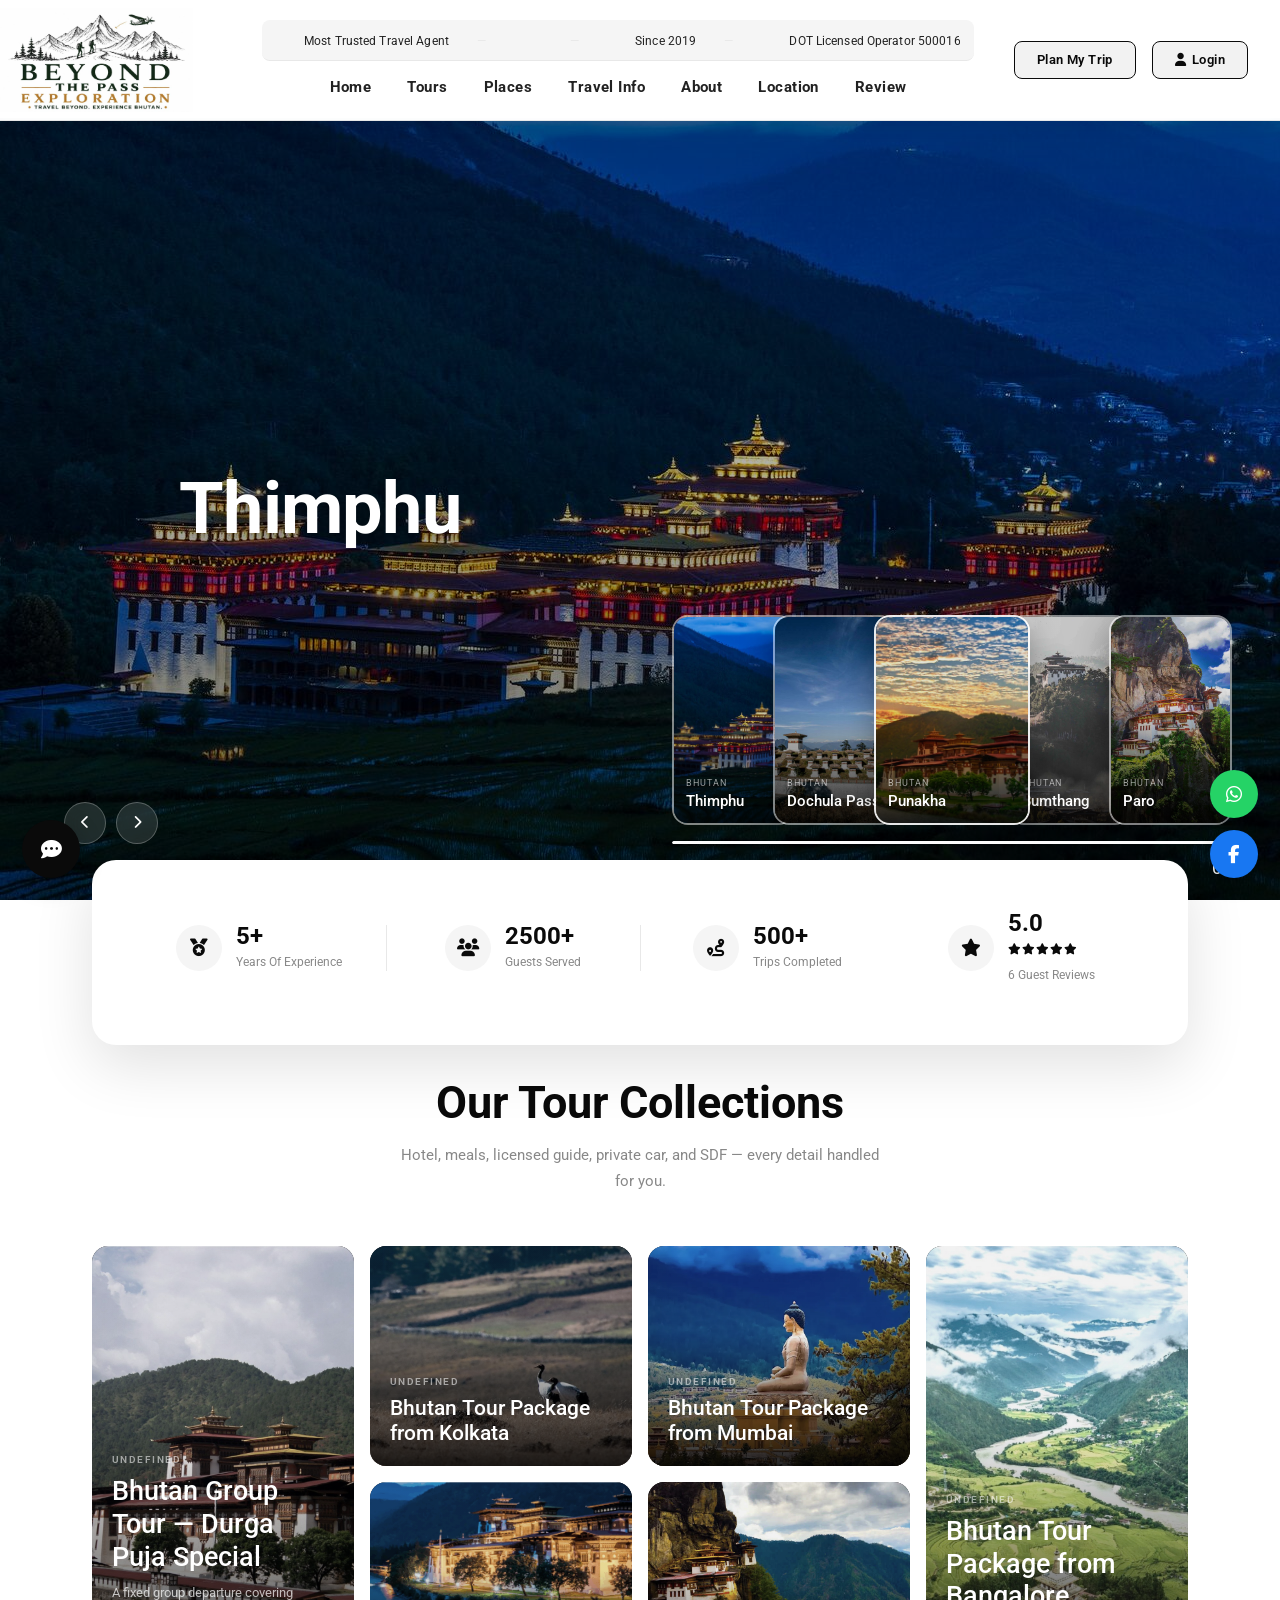
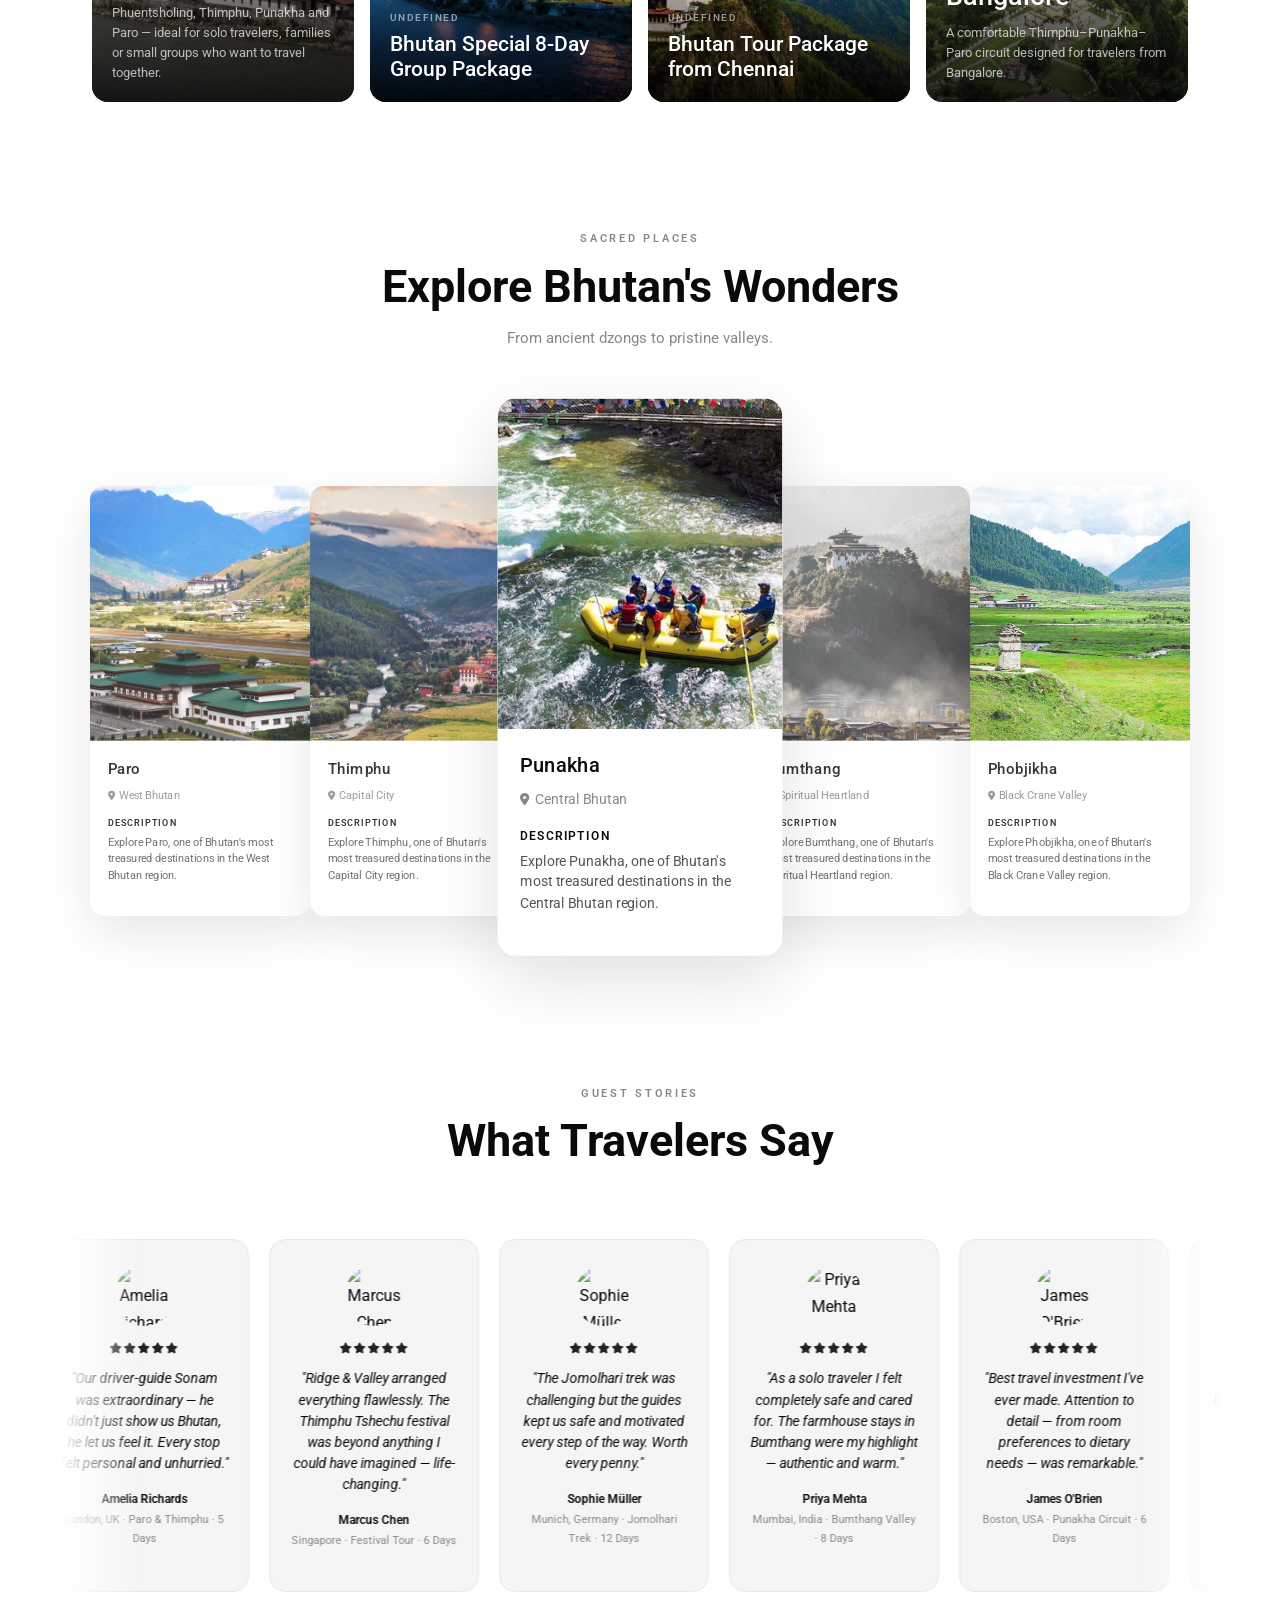
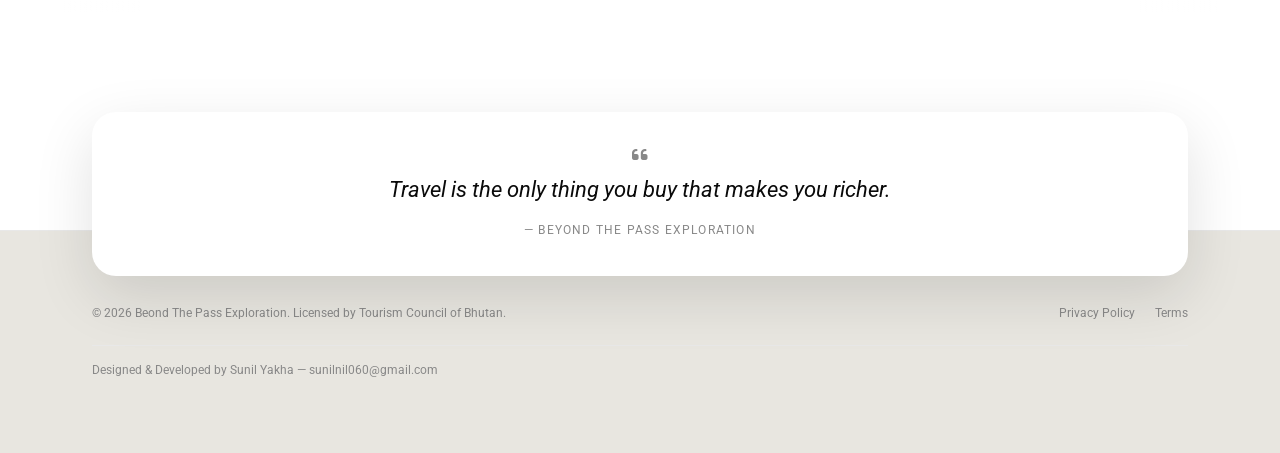
==== index.html @ 00150cfa "comit" ====
<!DOCTYPE html>
<html lang="en">
<head>

  <meta charset="UTF-8" />
  <meta name="viewport" content="width=device-width, initial-scale=1.0"/>
  <title>Beyond The pass Exploration — Bhutan Travel</title>
  <link rel="preconnect" href="https://fonts.googleapis.com">
  <link href="https://fonts.googleapis.com/css2?family=Roboto:ital,wght@0,300;0,400;0,500;0,700;0,900;1,400&display=swap" rel="stylesheet"/>
  <link rel="stylesheet" href="https://cdnjs.cloudflare.com/ajax/libs/font-awesome/6.5.0/css/all.min.css"/>
  <link rel="stylesheet" href="style.css" />
  <script src="https://accounts.google.com/gsi/client" async defer></script>
  
</head>
<body>


<!-- HEADER -->
  <header id="header">
    <div class="hdr-inner">
      <a href="#home" class="logo">
  <img src="img/finallogo2.jpeg" alt="Beyond The Pass Exploration" class="logo-img"/>
  <div class="logo-text">
    <span class="logo-name"></span>
    <span class="logo-tag"></span>
  </div>
</a>

      <div class="hdr-middle">
        <div class="ticker-bar" id="tickerBar">
          <div class="ticker-track">
            <div class="ticker-content" id="tickerContent">
               <span>Most Trusted Travel Agent</span>
              <span></span>
              <!-- <span>Jomolhari Trek departures filling fast for this season</span> -->
               <span>Since 2019</span> 
              <span>DOT Licensed Operator 50001643</span>
            </div>
          </div>
        </div>

        <nav class="nav">
        <a href="#home" class="nav-a">Home</a>
        <a href="tour.html" class="nav-a">Tours</a>
        <a href="place.html" class="nav-a">Places</a>
        <a href="travel-info.html" class="nav-a">Travel Info</a>
        <a href="about.html" class="nav-a">About</a>
        <a href="map.htm" class="nav-a">Location</a>
        <a href="review.html" class="nav-a">Review</a>
        <a href="admin-dashboard.html" class="nav-a" id="adminNavLinkDesktop" style="display:none">Admin</a>
      </nav>
      </div>

      <div class="hdr-right">
        <a href="plan-trip.html" class="hdr-btn">Plan My Trip</a>
        <div class="login-popup-wrapper">
  <button class="hdr-login-btn" id="loginTrigger">
    <i class="fa-solid fa-user"></i> <span id="loginBtnLabel">Login</span>
  </button>
  <div class="login-popup" id="loginPopup">
    <div class="popup-arrow"></div>

    <!-- LOGGED IN STATE -->
    <div class="lp-panel" id="panel-loggedin" style="display:none">
      <div class="lp-user-avatar" id="lpAvatar">U</div>
      <p class="lp-user-name" id="lpName">User</p>
      <p class="lp-user-email" id="lpEmail">user@email.com</p>
      <button class="lp-submit lp-logout-btn" id="lpLogout">Sign Out</button>
    </div>

    <!-- AUTH STATE -->
    <div id="panel-auth">
      <div class="lp-tabs">
        <button class="lp-tab active" data-tab="signin">Sign In</button>
        <button class="lp-tab" data-tab="signup">Sign Up</button>
      </div>

      <!-- SIGN IN -->
      <div class="lp-panel" id="panel-signin">
        <button class="fb-login-btn" id="fbSignin"><i class="fa-brands fa-facebook-f"></i> Continue with Facebook</button>
<button class="google-login-btn" id="googleSignin"><i class="fa-brands fa-google"></i> Continue with Google</button>
        <div class="lp-or"><span>or</span></div>
        <div class="lp-field">
          <input type="email" id="si-email" placeholder="Email address" autocomplete="email"/>
          <span class="lp-err" id="si-email-err"></span>
        </div>
        <div class="lp-field">
          <div class="lp-pw-wrap">
            <input type="password" id="si-password" placeholder="Password" autocomplete="current-password"/>
            <button type="button" class="lp-eye" data-target="si-password"><i class="fa-solid fa-eye"></i></button>
          </div>
          <span class="lp-err" id="si-pw-err"></span>
        </div>
        <a href="#" class="lp-forgot" id="forgotLink">Forgot password?</a>
        <button class="lp-submit" id="siSubmit">Sign In</button>
        <p class="lp-switch">No account? <a href="#" data-switch="signup">Sign up</a></p>
      </div>

      <!-- SIGN UP -->
      <div class="lp-panel" id="panel-signup" style="display:none">
        <button class="fb-login-btn" id="fbSignup"><i class="fa-brands fa-facebook-f"></i> Continue with Facebook</button>
<button class="google-login-btn" id="googleSignup"><i class="fa-brands fa-google"></i> Continue with Google</button>
        <div class="lp-or"><span>or</span></div>
        <div class="lp-field">
          <input type="text" id="su-name" placeholder="Full name" autocomplete="name"/>
          <span class="lp-err" id="su-name-err"></span>
        </div>
        <div class="lp-field">
          <input type="email" id="su-email" placeholder="Email address" autocomplete="email"/>
          <span class="lp-err" id="su-email-err"></span>
        </div>
        <div class="lp-field">
          <div class="lp-pw-wrap">
            <input type="password" id="su-password" placeholder="Create password (min 6 chars)" autocomplete="new-password"/>
            <button type="button" class="lp-eye" data-target="su-password"><i class="fa-solid fa-eye"></i></button>
          </div>
          <div class="lp-strength" id="su-strength"><div class="lp-strength-bar" id="su-strength-bar"></div></div>
          <span class="lp-err" id="su-pw-err"></span>
        </div>
        <button class="lp-submit" id="suSubmit">Create Account</button>
        <p class="lp-switch">Have an account? <a href="#" data-switch="signin">Sign in</a></p>
      </div>

      <!-- FORGOT PASSWORD -->
      <div class="lp-panel" id="panel-forgot" style="display:none">
        <p style="font-size:13px;color:#555;margin-bottom:12px;">Enter your email and we'll send a reset link.</p>
        <div class="lp-field">
          <input type="email" id="fp-email" placeholder="Email address"/>
          <span class="lp-err" id="fp-err"></span>
        </div>
        <button class="lp-submit" id="fpSubmit">Send Reset Link</button>
        <p class="lp-switch"><a href="#" id="backToSignin">← Back to Sign In</a></p>
      </div>
    </div>

    <p class="lp-status" id="lpStatus"></p>
  </div>
</div>
        <button class="burger" id="burger" aria-label="Menu">
          <span></span><span></span><span></span>
        </button>
      </div>
    </div>
  </header>

  <!-- MOBILE NAV -->
  <div class="mob-overlay" id="mobOverlay">
    <div class="mob-nav" id="mobNav">
      <button class="mob-close" id="mobClose"><i class="fa-solid fa-xmark"></i></button>
      <div class="mob-logo">Ridge & Valley</div>
      <nav class="mob-links">
        <a href="#home">Home</a>
        <a href="tour.html">Tours</a>
        <a href="#destinations">Places</a>
        <a href="#cars">Car Hire</a>
        <a href="#services">Services</a>
        <a href="#contact">Contact</a>
        <a href="review.html" class="nav-a">Review</a>
        <a href="admin-dashboard.html" class="nav-a" id="adminNavLink" style="display:none">Admin</a>
      </nav>
      <a href="#contact" class="mob-cta">Plan My Trip →</a>
    </div>
  </div>

 <!-- HERO -->
<section class="hero" id="home">
  <div class="hero-bg" id="heroBg"></div>
  <div class="hero-overlay"></div>

  <div class="hero-body">
    <h1 class="hero-h1" id="heroTitle">Thimphu</h1>
  </div>

  <div class="hero-cards-wrap">
  <div class="hero-cards">
    <div class="hero-cards-track" id="heroThumbs"></div>
  </div>
  <div class="hero-cards-progress"><div class="hero-cards-progress-bar" id="heroProgressBar"></div></div>
</div>
<div class="hero-nav">
  <button class="hero-nav-arrow" id="heroPrev" aria-label="Previous"><i class="fa-solid fa-chevron-left"></i></button>
  <button class="hero-nav-arrow" id="heroNext" aria-label="Next"><i class="fa-solid fa-chevron-right"></i></button>
</div>
<div class="hero-counter" id="heroCounter">01</div>

  
</section>

  <!-- STATS CARD (overlaps hero bottom) -->
<div class="stats-card-wrap">
  <div class="wrap">
    <div class="stats-card">
      <div class="stat-item">
        <div class="stat-icon"><i class="fa-solid fa-medal"></i></div>
        <div class="stat-text">
          <strong>5+</strong>
          <span>Years Of Experience</span>
        </div>
      </div>
      <div class="stat-div"></div>
      <div class="stat-item">
        <div class="stat-icon"><i class="fa-solid fa-users"></i></div>
        <div class="stat-text">
          <strong>2500+</strong>
          <span>Guests Served</span>
        </div>
      </div>
      <div class="stat-div"></div>
      <div class="stat-item">
        <div class="stat-icon"><i class="fa-solid fa-route"></i></div>
        <div class="stat-text">
          <strong>500+</strong>
          <span>Trips Completed</span>
        </div>
      </div>
      <div class="stat-item">
  <div class="stat-icon"><i class="fa-solid fa-star"></i></div>
  <div class="stat-text">
    <strong id="avgRatingStat">4.9</strong>
    <span id="avgRatingStars" style="margin-bottom:2px;"></span>
    <span><span id="reviewCountStat">6</span> Guest Reviews</span>
  </div>
</div>
    </div>
  </div>
</div>

  <!-- TOUR PACKAGES -->
<section class="section" id="tours">
  <div class="wrap">
    <div class="sec-head">
      <h2 class="sec-title">Our <em>Tour</em> Collections</h2>
      <p class="sec-desc">Hotel, meals, licensed guide, private car, and SDF — every detail handled for you.</p>
    </div>

    <div class="tour-mosaic" id="tourMosaic"></div>

    
    </div>
  </div>
</section>

<!-- DESTINATIONS -->
<section class="dest-section" id="destinations">
  <div class="wrap">
    <div class="sec-head">
      <p class="sec-label">Sacred Places</p>
      <h2 class="sec-title">Explore Bhutan's <em>Wonders</em></h2>
      <p class="sec-desc">From ancient dzongs to pristine valleys.</p>
    </div>
    <div class="dest-stack" id="destStack"></div>
  </div>
</section>
  


<!-- REVIEWS -->
<section class="reviews-sec section" id="reviews">
  <div class="wrap">
    <div class="sec-head">
      <p class="sec-label">Guest Stories</p>
      <h2 class="sec-title">What <em>Travelers</em> Say</h2>
    </div>
  </div>
  <div class="rv-carousel" id="rvCarousel">
    <div class="rv-track" id="rvTrack"></div>
  </div>
</section>

 
<!-- QUOTE STRIP -->
<div class="news-wrap">
  <div class="wrap">
    <div class="news-box">
      <i class="fa-solid fa-quote-left news-quote-icon"></i>
      <p class="news-quote-text">Travel is the only thing you buy that makes you richer.</p>
      <span class="news-quote-sub">— Beyond The Pass Exploration</span>
    </div>
  </div>
</div>

  <!-- FOOTER -->
  <footer class="footer">
    <div class="wrap">
      <div class="footer-bottom">
        <p>© 2026 Beond The Pass Exploration. Licensed by Tourism Council of Bhutan.</p>
        <div class="fb-links">
          <a href="#">Privacy Policy</a>
          <a href="#">Terms</a>
        </div>
      </div>
      <div class="footer-bottom" style="border-top:1px solid var(--border);padding-top:14px;">
        <p>Designed &amp; Developed by Sunil Yakha — <a href="mailto:sunilnil060@gmail.com">sunilnil060@gmail.com</a></p>
      </div>
    </div>
  </footer>



  <!-- MODAL -->
  <div class="modal-overlay" id="modalOverlay">
    <div class="modal-box" id="modalBox">
      <button class="modal-close" id="modalClose"><i class="fa-solid fa-xmark"></i></button>
      <div id="modalBody"></div>
    </div>
  </div>
<div class="float-social">
  <a href="https://wa.me/97577454544" target="_blank" rel="noopener" class="float-social-btn fs-whatsapp" aria-label="WhatsApp">
    <i class="fa-brands fa-whatsapp"></i>
  </a>
  
  <a href="https://www.facebook.com/share/1JbPyf4ih3/?mibextid=wwXIfr" target="_blank" rel="noopener" class="float-social-btn fs-facebook" aria-label="Facebook">
    <i class="fa-brands fa-facebook-f"></i>
  </a>
</div>
<!-- AI CHATBOT -->
<div class="chat-widget">
  <button class="chat-toggle" id="chatToggle" aria-label="Chat with us">
    <i class="fa-solid fa-comment-dots" id="chatIconOpen"></i>
    <i class="fa-solid fa-xmark" id="chatIconClose" style="display:none"></i>
  </button>

  <div class="chat-window" id="chatWindow">
    <div class="chat-header">
      <div class="chat-header-avatar"><i class="fa-solid fa-mountain-sun"></i></div>
      <div>
        <strong>Beyond The Pass Exploration</strong>
        <span>Usually replies instantly</span>
      </div>
    </div>
    <div class="chat-body" id="chatBody"></div>
    <div class="chat-quick" id="chatQuick"></div>
    <form class="chat-input-row" id="chatForm">
      <input type="text" id="chatInput" placeholder="Ask about tours, pricing, visa…" autocomplete="off"/>
      <button type="submit" aria-label="Send"><i class="fa-solid fa-paper-plane"></i></button>
    </form>
  </div>
</div>
  <script src="script.js"></script>
</body>
</html>
---- style.css ----
/* =====================================================
   RIDGE & VALLEY — BHUTAN TRAVEL
   Black & White Minimalist Stylesheet
   ===================================================== */

:root {
  --black:     #0a0a0a;
  --black-2:   #111111;
  --black-3:   #1a1a1a;
  --dark:      #222222;
  --mid:       #555555;
  --muted:     #888888;
  --light:     #cccccc;
  --border:    #e8e8e8;
  --off-white: #f5f5f5;
  --white:     #ffffff;

  --accent:    #0a0a0a;
  --accent-lt: #333333;

  --r:    8px;
  --r-lg: 16px;
  --r-xl: 24px;
  --shadow:    0 20px 60px rgba(0,0,0,0.12);
  --shadow-sm: 0 4px 20px rgba(0,0,0,0.07);
  --t: 0.3s cubic-bezier(0.4, 0, 0.2, 1);

  --ff-main: 'Roboto', system-ui, sans-serif;
   --surface:   #efeee9;   /* trust bar, destinations, events section bg */
  --footer-bg: #e8e6e0;   /* footer — distinct from surface & page white */
  --btn-bg:    #f2f2f2;   /* default button fill, different from page white */

}

*, *::before, *::after { box-sizing: border-box; margin: 0; padding: 0; }
html { scroll-behavior: smooth; font-size: 16px; }
body {
  font-family: var(--ff-main);
  background: var(--white);
  color: var(--black);
  line-height: 1.7;
  overflow-x: hidden;
}
img { max-width: 100%; display: block; }
a   { text-decoration: none; color: inherit; }
ul  { list-style: none; }
button { cursor: pointer; border: none; background: none; font-family: inherit; }
input, select, textarea { font-family: inherit; }

.wrap    { max-width: 1160px; margin: 0 auto; padding: 0 32px; }
.section { padding: 96px 0; }
.hidden  { display: none !important; }

/* ═══════════════════════════════════════════════════
   PRELOADER
════════════════════════════════════════════════════ */
#preloader {
  position: fixed; inset: 0; z-index: 99999;
  background: var(--black);
  display: flex; align-items: center; justify-content: center;
  transition: opacity 0.8s ease, visibility 0.8s ease;
}
#preloader.gone { opacity: 0; visibility: hidden; }
.pre-inner   { text-align: center; }
.pre-logo {
  font-family: var(--ff-display);
  font-size: 2.8rem; font-weight: 400;
  color: var(--white); letter-spacing: 0.02em;
  margin-bottom: 28px;
}
.pre-logo span { font-style: italic; color: var(--light); }
.pre-line {
  width: 180px; height: 1px;
  background: rgba(255,255,255,0.15);
  margin: 0 auto 20px; overflow: hidden;
}
.pre-fill {
  height: 100%; width: 0;
  background: var(--white);
  animation: preFill 2.2s ease forwards;
}
.pre-sub {
  font-size: 0.7rem; letter-spacing: 0.3em;
  text-transform: uppercase; color: rgba(255,255,255,0.35);
}
@keyframes preFill { from{width:0} to{width:100%} }

/* ═══════════════════════════════════════════════════
   TICKER BAR
════════════════════════════════════════════════════ */
/* ═══════════════════════════════════════════════════
   TICKER BAR
════════════════════════════════════════════════════ */
:root { --header-h: 148px; --ticker-h: 0px; }

@media (max-width: 768px) {
  :root { --header-h: 104px; }
}

.hdr-middle {
  flex: 1;
  min-width: 0;
  display: flex;
  flex-direction: column;
  justify-content: center;
  gap: 8px;
}

.ticker-bar {
  width: 100%;
  overflow: hidden;
  padding: 6px 14px;
  margin-bottom: 6px;
  background: var(--off-white);
  border-radius: var(--r);
  border-bottom: 1px solid var(--border);
}
.ticker-track { overflow: hidden; white-space: nowrap; }
.ticker-content {
  display: inline-flex; align-items: center;
  animation: tickerScroll 32s linear infinite;
  will-change: transform;
}
.ticker-content span {
  display: inline-flex; align-items: center;
  padding: 0 28px;
  font-size: 0.72rem; color: var(--dark);
  letter-spacing: 0.01em; white-space: nowrap;
}
.ticker-content span::after {
  content: '—'; margin-left: 28px; color: var(--border);
}
.ticker-bar:hover .ticker-content { animation-play-state: paused; }

@keyframes tickerScroll {
  from { transform: translateX(0); }
  to   { transform: translateX(-50%); }
}

@media (max-width: 900px) {
  .hdr-middle { display: none; }
}
/* ═══════════════════════════════════════════════════
   HEADER
════════════════════════════════════════════════════ */
#header {
  position: fixed; top: 0; left: 0; right: 0; z-index: 900;
  padding: 8px 0;
  background: rgba(255,255,255,0.98);
  backdrop-filter: blur(20px);
  border-bottom: 1px solid var(--border);
  box-shadow: 0 2px 20px rgba(0,0,0,0.06);
  transition: var(--t);
}
#header.scrolled {
  padding: 6px 0;
  box-shadow: 0 4px 28px rgba(0,0,0,0.09);
}
.hdr-inner {
  max-width: 100%; margin: 0; padding: 0 32px 0 0;
  display: flex; align-items: center; gap: 40px;
}
.logo        { display: flex; align-items: center; flex-shrink: 0; }
.logo        { display: flex; align-items: center; gap: 14px; flex-shrink: 0; }
.logo-img {
  height: 104px;
  width: 208px;          /* logo is ~2:1 (w:h), scaled up to be legible */
  max-width: none;
  object-fit: contain;
  object-position: left center;
  flex-shrink: 0;
  mix-blend-mode: multiply;
}

@media (max-width: 768px) {
  .logo-img { height: 68px; width: 136px; }
}
.logo-text     { display: flex; flex-direction: column; line-height: 1; }
.logo-name {
  font-family: var(--ff-display);
  font-size: 1.1rem; font-weight: 500;
  color: var(--black); letter-spacing: 0.01em;
}
.logo-tag {
  font-size: 0.6rem; letter-spacing: 0.2em;
  text-transform: uppercase; color: var(--muted); margin-top: 3px;
}

.nav      { display: flex; align-items: center; gap: 36px; margin: 0 auto; }
.nav-a {
  font-size: 0.92rem; font-weight: 700; letter-spacing: 0.03em;
  color: var(--dark);
  position: relative; transition: color 0.25s;
}
.nav-a::after {
  content: ''; position: absolute;
  bottom: -4px; left: 0; width: 0; height: 2px;
  background: var(--black); transition: width 0.3s ease;
}
.nav-a:hover             { color: var(--black); }
.nav-a:hover::after      { width: 100%; }

.hdr-right { display: flex; align-items: center; gap: 16px; flex-shrink: 0; }
.hdr-btn {
  padding: 9px 22px;
  background: var(--black); color: var(--white);
  font-size: 0.8rem; font-weight: 600; letter-spacing: 0.03em;
  border-radius: var(--r); border: 1.5px solid var(--black);
  transition: var(--t);
}
.hdr-btn:hover { background: var(--dark); }

.burger { display: none; flex-direction: column; gap: 5px; padding: 4px; }
.burger span { display: block; width: 22px; height: 1.5px; background: var(--black); border-radius: 2px; transition: var(--t); }
.burger.open span:nth-child(1) { transform: translateY(6.5px) rotate(45deg); }
.burger.open span:nth-child(2) { opacity: 0; }
.burger.open span:nth-child(3) { transform: translateY(-6.5px) rotate(-45deg); }

/* ═══════════════════════════════════════════════════
   MOBILE NAV
════════════════════════════════════════════════════ */
.mob-overlay {
  display: none; position: fixed; inset: 0; z-index: 800;
  background: rgba(0,0,0,0.5);
}
.mob-overlay.open  { display: flex; justify-content: flex-end; }
.mob-nav {
  width: min(300px, 88vw);
  background: var(--white); height: 100%;
  padding: 32px 28px;
  display: flex; flex-direction: column;
  transform: translateX(100%);
  transition: transform 0.4s cubic-bezier(0.4,0,0.2,1);
  box-shadow: -10px 0 40px rgba(0,0,0,0.1);
}
.mob-overlay.open .mob-nav { transform: translateX(0); }
.mob-close {
  align-self: flex-end; width: 36px; height: 36px; border-radius: 50%;
  background: var(--off-white); color: var(--dark);
  display: flex; align-items: center; justify-content: center;
  font-size: 0.9rem; margin-bottom: 32px; transition: var(--t);
}
.mob-close:hover { background: var(--black); color: var(--white); }
.mob-logo {
  font-family: var(--ff-display);
  font-size: 1.5rem; color: var(--black); margin-bottom: 36px;
}
.mob-links { display: flex; flex-direction: column; flex: 1; }
.mob-links a {
  padding: 15px 0; border-bottom: 1px solid var(--border);
  color: var(--mid); font-size: 0.97rem; transition: color 0.25s;
}
.mob-links a:hover { color: var(--black); }
.mob-cta {
  display: block; margin-top: 28px; padding: 13px 20px;
  background: var(--black); color: var(--white);
  font-size: 0.9rem; font-weight: 600; border-radius: var(--r);
  text-align: center;
}

/* ═══════════════════════════════════════════════════
   BUTTONS
════════════════════════════════════════════════════ */
.btn-primary {
  display: inline-flex; align-items: center; gap: 8px;
  padding: 13px 30px;
  background: var(--btn-bg); color: var(--black);
  font-weight: 600; font-size: 0.88rem; letter-spacing: 0.02em;
  border-radius: var(--r); border: 2px solid var(--white);
  border: 2px solid var(--black);

  transition: var(--t);
}
.btn-primary:hover { background: var(--black); color: var(--white); }
.btn-primary.dark { background: var(--btn-bg); color: var(--black); border-color: var(--black); }
.btn-primary.dark:hover { background: var(--black); color: var(--white); }
.btn-primary.full       { width: 100%; justify-content: center; }

.btn-outline {
  display: inline-flex; align-items: center; gap: 8px;
  padding: 13px 30px;
  background: var(--btn-bg); color: var(--black);
  border: 1.5px solid var(--black);
  font-weight: 500; font-size: 0.88rem;
  border-radius: var(--r); border: 1.5px solid rgba(255,255,255,0.4);
  transition: var(--t);
}
.btn-outline:hover { background: var(--black); color: var(--white); }
.btn-outline-sm {
  display: inline-flex; align-items: center;
  padding: 8px 20px;
  background: var(--btn-bg); color: var(--black);
  border: 1.5px solid var(--black);
  font-size: 0.8rem; font-weight: 500;
  
  border-radius: var(--r); transition: var(--t); flex-shrink: 0;
}
.btn-outline-sm:hover { background: var(--black); color: var(--white); }
#tours {
  padding-top: 32px;   /* was 96px via .section — override just for this section */
}
/* ═══════════════════════════════════════════════════
   SECTION HEADINGS
════════════════════════════════════════════════════ */
.sec-label {
  display: block; font-size: 0.68rem; font-weight: 600;
  letter-spacing: 0.25em; text-transform: uppercase;
  color: var(--muted); margin-bottom: 12px;
}
.sec-title {
  font-family: var(--ff-display);
  font-size: clamp(2rem, 4vw, 2.8rem);
  font-weight: 700; line-height: 1.15;
  color: var(--black); margin-bottom: 14px;
}
.sec-title em   { font-style: normal; font-weight: 700; }
.sec-title.light{ color: var(--white); }
.sec-desc { color: var(--muted); font-size: 0.95rem; max-width: 500px; }
.sec-head { text-align: center; margin-bottom: 52px; }
.sec-head .sec-desc { margin: 0 auto; }

/* ═══════════════════════════════════════════════════
   HERO — FILMSTRIP SLIDER
════════════════════════════════════════════════════ */
/* ═══════════════════════════════════════════════════
   HERO — BASE
════════════════════════════════════════════════════ */
.hero {
  position: relative;
  margin-top: calc(var(--header-h) - 30px);
  min-height: calc(100vh - var(--header-h) + 30px);
  display: flex; flex-direction: column;
  align-items: flex-start; justify-content: center;
  overflow: hidden;
}
.hero-bg { position: absolute; inset: 0; }

.hero-body {
  position: absolute; z-index: 2;
  left: 0;
  top: 50%;
  width: 50%;
  transform: translateY(-50%);
  text-align: center;
  display: flex;
  justify-content: center;
  padding: 0 24px;
}
.hero-eyebrow {
  font-size: 0.68rem; letter-spacing: 0.3em; text-transform: uppercase;
  color: rgba(255,255,255,0.55); margin-bottom: 20px; display: block;
}
.hero-h1 {
  font-family: var(--ff-display);
  font-size: clamp(2.5rem, 6vw, 4.5rem);
  font-weight: 700; color: var(--white);
  line-height: 1; letter-spacing: -0.01em;
}
.hero-h1 em { font-style: italic; font-weight: 500; }
.hero-p {
  color: rgba(255,255,255,0.7);
  font-size: 0.95rem; max-width: 400px; margin: 0 0 30px; line-height: 1.7;
}
.hero-actions { display: flex; gap: 12px; justify-content: flex-start; flex-wrap: wrap; }


.hero-stats {
  position: relative; z-index: 2;
  align-self: flex-start;
  margin-left: 64px;
  display: flex; align-items: center;
  background: rgba(255,255,255,0.1);
  backdrop-filter: blur(16px);
  border: 1px solid rgba(255,255,255,0.15);
  border-radius: 999px;
  padding: 13px 28px; gap: 0;
  margin-top: 40px;
  animation: fadeUp 1s ease 0.7s both;
}
@media (max-width: 900px) {
  .hero-cards-wrap, .hero-nav, .hero-counter { display: none; }
  .hero-body { width: 100%; left: 0; padding-left: 24px; padding-right: 24px; }
}
.hs { padding: 0 22px; text-align: center; }
.hs-n {
  font-family: var(--ff-display);
  font-size: 1.6rem; color: var(--white); font-weight: 500; display: inline;
}
.hs > span:not(.hs-n) { font-size: 1rem; color: rgba(255,255,255,0.7); }
.hs small {
  display: block; font-size: 0.62rem; letter-spacing: 0.12em;
  text-transform: uppercase; color: rgba(255,255,255,0.4); margin-top: 3px;
}
.hs-sep { width: 1px; height: 28px; background: rgba(255,255,255,0.15); }

@keyframes fadeUp {
  from { opacity: 0; transform: translateY(28px); }
  to   { opacity: 1; transform: translateY(0); }
}
.hero-bg-slide {
  position: absolute;
  top: -40px; left: 0; right: 0; bottom: 0;
  background-size: cover; background-position: center;
  opacity: 0;
  transform: scale(1.08);
  transition: opacity 0.9s ease;
}
.hero-bg-slide.active {
  opacity: 1;
  animation: heroBgZoom 1.6s cubic-bezier(0.25,0.46,0.45,0.94) forwards;
}
@keyframes heroBgZoom {
  from { transform: scale(1.08); }
  to   { transform: scale(1); }
}
/* ═══════════════════════════════════════════════════
   HERO CARDS — OVERLAPPING STACK
════════════════════════════════════════════════════ */
.hero-cards-wrap {
  position: absolute; right: 48px; bottom: 56px; z-index: 4;
  width: 46%; max-width: 560px;
}
.hero-cards {
  position: relative;
  overflow: hidden;
  height: 210px;
}
.hero-cards-track {
  display: flex;
  align-items: stretch;
  height: 100%;
  will-change: transform;
}
.hero-cards-track.sliding {
  transition: transform 0.7s cubic-bezier(0.65, 0, 0.35, 1);
}
.hero-card {
  position: relative;
  width: 150px; height: 100%;
  border-radius: var(--r-lg);
  overflow: hidden;
  cursor: pointer;
  margin-left: -22px;
  border: 2px solid rgba(255,255,255,0.5);
  box-shadow: 0 12px 32px rgba(0,0,0,0.35);
  transition: transform 0.4s cubic-bezier(0.4,0,0.2,1);
}
.hero-card:first-child { margin-left: 0; }
.hero-card:hover { transform: translateY(-6px); }
.hero-card.is-active {
  width: 190px;
  z-index: 5;
  border-color: rgba(255,255,255,0.9);
}
.hero-card img { width: 100%; height: 100%; object-fit: cover; display: block; }
.hero-card-veil {
  position: absolute; inset: 0;
  background: linear-gradient(to top, rgba(0,0,0,0.85) 0%, rgba(0,0,0,0.1) 55%);
}
.hero-card-text {
  position: absolute; left: 12px; right: 12px; bottom: 12px;
}
.hero-card-region {
  font-size: 0.58rem; letter-spacing: 0.1em; text-transform: uppercase;
  color: rgba(255,255,255,0.6); margin-bottom: 3px;
}
.hero-card-name {
  font-family: var(--ff-display);
  font-size: 0.92rem; line-height: 1.2; color: var(--white); font-weight: 500;
}

.hero-cards-progress {
  margin-top: 16px;
  height: 3px;
  background: rgba(255,255,255,0.2);
  border-radius: 999px;
  overflow: hidden;
}
.hero-cards-progress-bar {
  height: 100%; width: 0%;
  background: var(--white);
  border-radius: 999px;
}
.hero-cards-progress-bar.animating {
  transition: width linear;
}

.hero-nav {
  position: absolute; left: 64px; bottom: 56px; z-index: 4;
  display: flex; gap: 10px;
}
.hero-nav-arrow {
  width: 42px; height: 42px; border-radius: 50%;
  background: rgba(255,255,255,0.12);
  backdrop-filter: blur(8px);
  border: 1px solid rgba(255,255,255,0.25);
  color: var(--white); font-size: 0.85rem;
  display: flex; align-items: center; justify-content: center;
  transition: var(--t);
}
.hero-nav-arrow:hover { background: rgba(255,255,255,0.25); }

.hero-counter {
  position: absolute; right: 48px; bottom: 16px; z-index: 4;
  font-family: var(--ff-display);
  font-size: 1.1rem; color: var(--white);
  text-shadow: 0 2px 8px rgba(0,0,0,0.4);
}

@media (max-width: 900px) {
  .hero-cards-wrap, .hero-nav, .hero-counter { display: none; }
}

.hero-text-fade { transition: opacity 0.35s ease, transform 0.35s ease; }
.hero-text-fade.out { opacity: 0; transform: translateY(10px); }

@media (max-width: 900px) {
  .hero-thumbs { display: none; }
}
.hero-overlay {
  position: absolute; inset: 0;
  background: linear-gradient(
    to bottom,
    rgba(0,0,0,0.45) 0%,
    rgba(0,0,0,0.25) 35%,
    rgba(0,0,0,0.65) 100%
  );
}
.hero-h1, .hero-eyebrow, .hero-p {
  text-shadow: 0 2px 12px rgba(0,0,0,0.35);
}
/* ═══════════════════════════════════════════════════
   STATS CARD — overlaps hero bottom
════════════════════════════════════════════════════ */
.stats-card-wrap {
  position: relative;
  margin-top: -40px;   /* pulls card up over the hero image edge */
  z-index: 5;
}
.stats-card {
  background: var(--white);
  border-radius: var(--r-xl);
  box-shadow: var(--shadow);
  display: flex;
  align-items: center;
  justify-content: space-between;
  padding: 50px 40px 60px;   /* top 28px unchanged, bottom bumped to 60px */
}
.stat-item {
  display: flex;
  align-items: center;
  gap: 14px;
  flex: 1;
  justify-content: center;
}
.stat-icon {
  width: 46px; height: 46px;
  border-radius: 50%;
  background: var(--off-white);
  color: var(--black);
  display: flex; align-items: center; justify-content: center;
  font-size: 1.1rem;
  flex-shrink: 0;
}
.stat-text { display: flex; flex-direction: column; }
.stat-text strong {
  font-family: var(--ff-display);
  font-size: 1.5rem;
  color: var(--black);
  line-height: 1.1;
}
.stat-text span {
  font-size: 0.75rem;
  color: var(--muted);
  margin-top: 3px;
  white-space: nowrap;
}
.stat-div { width: 1px; height: 46px; background: var(--border); flex-shrink: 0; }

@media (max-width: 900px) {
  .stats-card { flex-wrap: wrap; gap: 20px; padding: 24px; }
  .stat-item { flex: 1 1 40%; justify-content: flex-start; }
  .stat-div { display: none; }
}
@media (max-width: 640px) {
  .stats-card-wrap { margin-top: -30px; }
  .stat-item { flex: 1 1 100%; }
}

/* ═══════════════════════════════════════════════════
   TOUR FILTERS
════════════════════════════════════════════════════ */
.filter-row {
  display: flex; gap: 8px; justify-content: center;
  flex-wrap: wrap; margin-bottom: 44px;
}
.fr-btn {
  padding: 8px 22px; border-radius: 999px;
  font-size: 0.8rem; font-weight: 500;
  color: var(--muted);
  border: 1.5px solid var(--border);
  background: var(--white); transition: var(--t);
}
.fr-btn.active, .fr-btn:hover {
  background: var(--black); border-color: var(--black); color: var(--white);
}

/* ═══════════════════════════════════════════════════
   TOURS GRID
════════════════════════════════════════════════════ */
.tours-grid {
  display: grid; grid-template-columns: repeat(3, 1fr); gap: 24px;
}
.tour-card {
  background: var(--white); border-radius: var(--r-lg);
  border: 1px solid var(--border); overflow: hidden;
  transition: var(--t); cursor: pointer;
}
.tour-card:hover { transform: translateY(-8px); box-shadow: var(--shadow); border-color: transparent; }

/* ── Tour card image container ── */
.tc-img {
  position: relative; height: 210px; overflow: hidden;
  background: var(--off-white);
}
.tc-img img {
  width: 100%; height: 100%; object-fit: cover;
  transition: transform 0.6s ease; filter: grayscale(20%);
  /* Fallback background shown if image is missing */
  background: var(--off-white);
}
.tour-card:hover .tc-img img { transform: scale(1.07); filter: grayscale(0%); }
/* Placeholder shown while image loads / if missing */
.tc-img img[src=""],
.tc-img img:not([src]) {
  background: var(--off-white);
}

.tc-badge {
  position: absolute; top: 12px; left: 12px;
  padding: 4px 12px; border-radius: 4px;
  font-size: 0.65rem; font-weight: 700; letter-spacing: 0.08em; text-transform: uppercase;
  background: var(--black); color: var(--white);
}
.tc-fav {
  position: absolute; top: 12px; right: 12px;
  width: 30px; height: 30px; border-radius: 50%;
  background: rgba(255,255,255,0.9);
  display: flex; align-items: center; justify-content: center;
  color: #bbb; font-size: 0.8rem; transition: var(--t);
}
.tc-fav:hover, .tc-fav.liked { color: #c0392b; background: var(--white); }

.tc-body       { padding: 18px; }
.tc-type       { font-size: 0.65rem; color: var(--muted); text-transform: uppercase; letter-spacing: 0.15em; font-weight: 600; margin-bottom: 6px; }
.tc-body h3    { font-family: var(--ff-display); font-size: 1.2rem; color: var(--black); font-weight: 500; margin-bottom: 8px; line-height: 1.25; }
.tc-body p     { font-size: 0.83rem; color: var(--mid); line-height: 1.6; margin-bottom: 14px; }
.tc-meta       { display: flex; align-items: center; gap: 14px; font-size: 0.75rem; flex-wrap: wrap; margin-bottom: 14px; }
.tc-meta span  { display: flex; align-items: center; gap: 4px; color: var(--muted); }
.tc-meta i     { color: var(--dark); font-size: 0.7rem; }
.tc-foot       { display: flex; align-items: center; justify-content: space-between; padding-top: 14px; border-top: 1px solid var(--border); }
.tc-price small{ font-size: 0.68rem; color: var(--muted); display: block; }
.tc-price strong{ font-family: var(--ff-display); font-size: 1.4rem; color: var(--black); line-height: 1; }
.tc-book { background: var(--btn-bg); color: var(--black); border: 1.5px solid var(--black); }
.tc-book:hover { background: var(--black); color: var(--white); }
/* .tc-book.full { width: 100%; } */

/* ═══════════════════════════════════════════════════
   TOUR MOSAIC
════════════════════════════════════════════════════ */
.tour-mosaic {
  display: grid;
  grid-template-columns: repeat(4, 1fr);
  grid-template-rows: repeat(2, 220px);
  gap: 16px;
}
.tm-card {
  position: relative;
  border-radius: var(--r-lg);
  overflow: hidden;
  display: block;
  cursor: pointer;
  background: var(--black-2);
}
.tm-big { grid-row: span 2; }

.tm-card img {
  width: 100%; height: 100%;
  object-fit: cover;
  filter: grayscale(35%);
  transition: transform 0.6s ease, filter 0.6s ease;
}
.tm-card:hover img { transform: scale(1.07); filter: grayscale(0%); }

.tm-veil {
  position: absolute; inset: 0;
  background: linear-gradient(to top, rgba(0,0,0,0.85) 0%, rgba(0,0,0,0.05) 60%);
}
.tm-info {
  position: absolute; left: 0; right: 0; bottom: 0;
  padding: 20px;
}
.tm-type {
  font-size: 0.62rem; letter-spacing: 0.15em; text-transform: uppercase;
  color: rgba(255,255,255,0.55); margin-bottom: 6px; font-weight: 600;
}
.tm-name {
  font-family: var(--ff-display);
  font-size: 1.3rem; font-weight: 500; color: var(--white); line-height: 1.2;
}
.tm-big .tm-name { font-size: 1.7rem; }
.tm-desc {
  font-size: 0.8rem; color: rgba(255,255,255,0.7); line-height: 1.55;
  margin-top: 10px; max-width: 260px;
}

@media (max-width: 1100px) {
  .tour-mosaic { grid-template-columns: repeat(2, 1fr); grid-template-rows: repeat(3, 220px); }
  .tm-big { grid-row: span 1; grid-column: span 2; }
}
@media (max-width: 640px) {
  .tour-mosaic { grid-template-columns: 1fr; grid-template-rows: none; }
  .tm-big { grid-column: span 1; }
  .tm-card { height: 260px; }
}
/* ═══════════════════════════════════════════════════
   DESTINATIONS — OVERLAPPING STACK
════════════════════════════════════════════════════ */
.dest-section { background: var(--white); padding: 32px 0 100px; }

.dest-stack {
  display: flex;
  justify-content: center;
  align-items: center;
  padding: 40px 0 20px;
}

.dc-card {
  flex: 0 0 250px;      /* was 220px — wider cards */
  width: 250px;          /* was 220px */
  margin-left: -30px;    /* was -46px — slightly less overlap since cards are now wider, keeps spacing balanced */
  background: var(--white);
  border-radius: var(--r-lg);
  overflow: hidden;
  box-shadow: var(--shadow);
  cursor: pointer;
  transform: scale(0.88) translateY(14px);
  filter: blur(0.6px);   /* was 1.5px — much softer */
  opacity: 0.82;          /* was 0.75 — slightly less dimmed too, pairs better with lighter blur */
  z-index: 1;
  transition: transform 0.4s ease, filter 0.4s ease, opacity 0.4s ease, z-index 0s;
}

.dest-stack:hover .dc-card {
  transform: scale(0.88) translateY(14px);
  filter: blur(0.6px);   /* match the new softer default */
  opacity: 0.78;
  z-index: 1;
}
.dc-card:first-child { margin-left: 0; }

/* center card featured by default */
.dc-card.is-featured {
  transform: scale(1.14) translateY(-10px);
  filter: blur(0);
  opacity: 1;
  z-index: 3;
}

/* when hovering the stack, blur everything down first... */

/* ...then bring the actually-hovered card forward, overriding the above */
.dest-stack:hover .dc-card:hover {
  transform: scale(1.16) translateY(-14px);
  filter: blur(0);
  opacity: 1;
  z-index: 5;
}

.dc-img { height: 290px; overflow: hidden; }
.dc-img img { width: 100%; height: 100%; object-fit: cover; }

.dc-body { padding: 18px 20px 20px; }
.dc-name {
  font-family: var(--ff-display);
  font-size: 1.1rem; font-weight: 500; color: var(--black);
  margin-bottom: 4px;
}
.dc-loc {
  font-size: 0.76rem; color: var(--muted);
  display: flex; align-items: center; gap: 5px; margin-bottom: 12px;
}
.dc-loc i { font-size: 0.68rem; }
.dc-desc-label {
  font-size: 0.66rem; font-weight: 600; text-transform: uppercase;
  letter-spacing: 0.08em; color: var(--black); margin-bottom: 4px;
}
.dc-desc { font-size: 0.78rem; color: var(--mid); line-height: 1.5; margin-bottom: 16px; }

.dc-foot {
  display: flex; align-items: flex-end; justify-content: space-between;
  border-top: 1px solid var(--border); padding-top: 12px;
}
.dc-foot-label { font-size: 0.64rem; color: var(--muted); margin-bottom: 3px; }
.dc-foot-val { font-family: var(--ff-display); font-size: 1.05rem; color: var(--black); }
.dc-fly-btn {
  width: 34px; height: 34px; border-radius: 50%;
  background: var(--black); color: var(--white);
  display: flex; align-items: center; justify-content: center;
  font-size: 0.78rem; flex-shrink: 0;
}

@media (max-width: 1100px) {
  .dc-card { flex: 0 0 195px; width: 195px; margin-left: -24px; }  /* was 170px / -34px */
  .dc-img { height: 220px; }  /* was 200px */
}
@media (max-width: 768px) {
  .dest-stack { flex-wrap: wrap; padding: 24px 0; }
  .dc-card { flex: 0 0 46%; width: 46%; margin-left: 0; margin: 6px; transform: none; filter: none; opacity: 1; }
  .dc-card.is-featured, .dest-stack:hover .dc-card:hover { transform: scale(1.03); }
  .dc-img { height: 140px; }
}

/* ═══════════════════════════════════════════════════
   REVIEWS — CONTINUOUS SLIDER (5 visible)
════════════════════════════════════════════════════ */
.reviews-sec { background: var(--white); overflow: hidden; padding: 32px 0 100px; }

.rv-carousel {
  position: relative;
  max-width: 1160px;
  margin: 0 auto;
  padding: 20px 0;
  overflow: hidden;
  cursor: grab;
  touch-action: pan-y;
}
.rv-carousel.dragging { cursor: grabbing; }
.rv-carousel::before,
.rv-carousel::after {
  content: '';
  position: absolute; top: 0; bottom: 0; width: 80px;
  z-index: 5; pointer-events: none;
}
.rv-carousel::before { left: 0; background: linear-gradient(to right, var(--white), rgba(255,255,255,0)); }
.rv-carousel::after  { right: 0; background: linear-gradient(to left, var(--white), rgba(255,255,255,0)); }

.rv-track {
  display: flex;
  align-items: stretch;
  gap: 20px;
  width: max-content;
  will-change: transform;
}

.rv-card {
  flex: 0 0 210px;
  width: 210px;
  background: var(--off-white);
  border: 1px solid var(--border);
  border-radius: var(--r-lg);
  padding: 26px 20px 22px;
  text-align: center;
  transition: border-color 0.25s, box-shadow 0.25s;
}
.rv-card:hover { border-color: var(--dark); box-shadow: var(--shadow-sm); }

.rv-avatar {
  width: 60px; height: 60px; border-radius: 50%;
  object-fit: cover; margin: 0 auto 14px;
  filter: grayscale(25%);
  pointer-events: none;
}
.rv-card-stars { color: var(--dark); font-size: 0.68rem; letter-spacing: 2px; margin-bottom: 10px; }
.rv-card-text {
  font-family: var(--ff-display);
  font-size: 0.85rem; font-style: italic;
  color: var(--black); line-height: 1.55; margin-bottom: 14px;
}
.rv-card-name { font-weight: 600; color: var(--black); font-size: 0.78rem; }
.rv-card-trip { font-size: 0.68rem; color: var(--muted); margin-top: 2px; }

@media (max-width: 1100px) {
  .rv-card { flex: 0 0 190px; width: 190px; }
}
@media (max-width: 640px) {
  .rv-card { flex: 0 0 220px; width: 220px; }
}
/* ═══════════════════════════════════════════════════
   EVENTS
════════════════════════════════════════════════════ */
.events-sec { background: var(--surface); padding: 60px 0; border-top: 1px solid var(--border); }
.ev-head {
  display: flex; align-items: center; justify-content: space-between;
  margin-bottom: 28px; flex-wrap: wrap; gap: 16px;
}
.ev-head h3 { font-family: var(--ff-display); font-size: 1.5rem; color: var(--black); font-weight: 400; }
.ev-head h3 span { color: var(--mid); font-style: italic; }
.events-row { display: grid; grid-template-columns: repeat(5, 1fr); gap: 12px; }
.ev-card {
  background: var(--white);
  border: 1px solid var(--border);
  border-radius: var(--r-lg); padding: 18px 16px;
  cursor: pointer; transition: var(--t);
}
.ev-card:hover { background: var(--off-white); border-color: var(--black); transform: translateY(-3px); }
.ev-date { font-size: 0.62rem; color: var(--muted); letter-spacing: 0.12em; text-transform: uppercase; margin-bottom: 8px; font-weight: 600; }
.ev-name { font-family: var(--ff-display); font-size: 1rem; color: var(--black); font-weight: 500; line-height: 1.3; margin-bottom: 6px; }
.ev-loc  { font-size: 0.72rem; color: var(--muted); display: flex; align-items: center; gap: 4px; }
.ev-loc i { font-size: 0.65rem; }
/* ═══════════════════════════════════════════════════
   CONTACT
════════════════════════════════════════════════════ */
.contact-sec  { background: var(--off-white); }
.contact-grid { display: grid; grid-template-columns: 1fr 1.3fr; gap: 80px; align-items: start; }
.cg-p         { color: var(--mid); font-size: 0.95rem; margin-bottom: 32px; line-height: 1.7; }
.cg-info      { display: flex; flex-direction: column; gap: 18px; margin-bottom: 28px; }
.cgi-row      { display: flex; align-items: flex-start; gap: 14px; }
.cgi-row > i {
  width: 38px; height: 38px; flex-shrink: 0;
  background: var(--black); color: var(--white);
  border-radius: 8px; display: flex; align-items: center; justify-content: center;
  font-size: 0.9rem;
}
.cgi-row strong { display: block; font-size: 0.82rem; font-weight: 600; color: var(--black); margin-bottom: 3px; }
.cgi-row p      { font-size: 0.82rem; color: var(--muted); }
.cg-socials     { display: flex; gap: 8px; }
.cg-socials a {
  width: 36px; height: 36px; border-radius: 50%;
  background: var(--white); border: 1.5px solid var(--border);
  display: flex; align-items: center; justify-content: center;
  font-size: 0.82rem; color: var(--muted); transition: var(--t);
}
.cg-socials a:hover { background: var(--black); border-color: var(--black); color: var(--white); transform: translateY(-2px); }
.cg-right {
  background: var(--white); border-radius: var(--r-xl); padding: 36px;
  box-shadow: var(--shadow-sm); border: 1px solid var(--border);
}
.contact-form h3 {
  font-family: var(--ff-display);
  font-size: 1.6rem; font-weight: 500; color: var(--black); margin-bottom: 22px;
}
.cf-row  { display: grid; grid-template-columns: 1fr 1fr; gap: 14px; }
.cf-g    { margin-bottom: 14px; }
.cf-g label {
  display: block; font-size: 0.65rem; font-weight: 600;
  letter-spacing: 0.12em; text-transform: uppercase;
  color: var(--muted); margin-bottom: 7px;
}
.cf-g input, .cf-g select, .cf-g textarea {
  width: 100%; padding: 11px 14px;
  border: 1.5px solid var(--border); border-radius: var(--r);
  font-size: 0.88rem; color: var(--black); background: var(--off-white);
  transition: border-color 0.25s; resize: vertical;
  -webkit-appearance: none; appearance: none;
}
.cf-g input:focus, .cf-g select:focus, .cf-g textarea:focus {
  outline: none; border-color: var(--black);
  box-shadow: 0 0 0 3px rgba(0,0,0,0.06);
}
.cf-msg { margin-top: 10px; font-size: 0.82rem; color: #2e7d52; text-align: center; font-weight: 500; }

/* ═══════════════════════════════════════════════════
   FOOTER
════════════════════════════════════════════════════ */
.footer { background: var(--footer-bg); padding: 50px 0; border-top: 1px solid var(--border); }
.footer-top {
  display: grid; grid-template-columns: 1.5fr 1fr 1fr 1fr; gap: 48px;
  padding-bottom: 52px; border-bottom: 1px solid var(--border);
}
.footer-logo { font-family: var(--ff-display); font-size: 1.4rem; color: var(--black); display: block; margin-bottom: 14px; }
.ft-brand p { color: var(--mid); font-size: 0.82rem; line-height: 1.7; max-width: 260px; margin-bottom: 22px; }
.ft-socials { display: flex; gap: 8px; }
.ft-socials a {
  width: 32px; height: 32px; border-radius: 50%;
  background: var(--white); border: 1px solid var(--border);
  display: flex; align-items: center; justify-content: center;
  font-size: 0.8rem; color: var(--muted); transition: var(--t);
}
.ft-socials a:hover { background: var(--black); color: var(--white); border-color: var(--black); }
.ft-col h5 { color: var(--black); font-size: 0.82rem; font-weight: 600; margin-bottom: 18px; letter-spacing: 0.04em; }
.ft-col ul { display: flex; flex-direction: column; gap: 10px; }
.ft-col ul a { color: var(--mid); font-size: 0.8rem; transition: color 0.25s; }
.ft-col ul a:hover { color: var(--black); }
.footer-bottom {
  display: flex; align-items: center; justify-content: space-between;
  padding: 22px 0; flex-wrap: wrap; gap: 10px;
}
.footer-bottom p { color: var(--muted); font-size: 0.75rem; }
.fb-links { display: flex; gap: 20px; }
.fb-links a { color: var(--muted); font-size: 0.75rem; transition: color 0.25s; }
.fb-links a:hover { color: var(--black); }
/* ═══════════════════════════════════════════════════
   BACK TO TOP
════════════════════════════════════════════════════ */
.btt {
  position: fixed;
  right: 22px;
  bottom: 190px;   /* pushed up above the 3 social icons + spacing */
  z-index: 999;
  /* ...keep your existing btt styles below this */
}
.btt:hover { background: var(--black); color: var(--white); }

/* ═══════════════════════════════════════════════════
   MODAL
════════════════════════════════════════════════════ */
.modal-overlay {
  position: fixed; inset: 0; z-index: 2000;
  background: rgba(0,0,0,0.7); backdrop-filter: blur(6px);
  display: flex; align-items: center; justify-content: center;
  padding: 24px;
  opacity: 0; visibility: hidden; transition: var(--t);
}
.modal-overlay.open { opacity: 1; visibility: visible; }

.modal-box {
  background: var(--white);
  border-radius: 0;
  width: 100%; max-width: 1180px;
  height: 100%; max-height: 92vh;
  overflow: hidden;
  display: flex; flex-direction: column;
  position: relative;
  transform: scale(0.96) translateY(14px);
  transition: var(--t);
}
.modal-overlay.open .modal-box { transform: scale(1) translateY(0); }

.modal-close {
  position: absolute; top: 18px; right: 18px; z-index: 30;
  width: 38px; height: 38px; border-radius: 50%;
  background: rgba(255,255,255,0.95); color: var(--black);
  display: flex; align-items: center; justify-content: center;
  font-size: 0.9rem; box-shadow: 0 4px 16px rgba(0,0,0,0.15);
  transition: var(--t);
}
.modal-close:hover { background: var(--black); color: var(--white); }

/* #modalBody is the scrollable "page" inside the frame */
#modalBody { flex: 1; overflow-y: auto; }

/* ── Gallery header ── */
.mt-gallery { position: relative; height: 340px; overflow: hidden; background: var(--off-white); }
.mt-gallery img { width: 100%; height: 100%; object-fit: cover; }
.mt-gallery-nav {
  position: absolute; inset: 0; display: flex; align-items: center; justify-content: space-between;
  padding: 0 16px; pointer-events: none;
}
.mt-gallery-nav button {
  pointer-events: all;
  width: 40px; height: 40px; border-radius: 50%;
  background: rgba(255,255,255,0.85); color: var(--black);
  display: flex; align-items: center; justify-content: center;
  transition: var(--t);
}
.mt-gallery-nav button:hover { background: var(--white); }
.mt-gallery-tag {
  position: absolute; bottom: 16px; left: 24px;
  background: rgba(10,10,10,0.7); color: var(--white);
  font-size: 0.72rem; letter-spacing: 0.1em; text-transform: uppercase;
  padding: 6px 14px; border-radius: 999px;
}

/* ── Title block ── */
.mt-head { padding: 26px 32px 0; }
.mt-type { font-size: 0.68rem; color: var(--muted); text-transform: uppercase; letter-spacing: 0.18em; font-weight: 600; margin-bottom: 8px; }
.mt-head h2 { font-family: var(--ff-display); font-size: 1.9rem; font-weight: 500; color: var(--black); margin-bottom: 10px; }
.mt-meta { display: flex; align-items: center; gap: 16px; flex-wrap: wrap; margin-bottom: 6px; }
.mt-meta span { display: flex; align-items: center; gap: 6px; font-size: 0.82rem; color: var(--mid); }
.mt-meta i { color: var(--black); font-size: 0.75rem; }
.mt-tagline { font-size: 0.9rem; color: var(--mid); font-style: italic; margin-top: 6px; }

/* ── Tabs ── */
.mt-tabs { display: flex; gap: 4px; margin: 22px 32px 0; border-bottom: 1px solid var(--border); }
.mt-tab {
  padding: 12px 18px; font-size: 0.85rem; font-weight: 600; color: var(--muted);
  border-bottom: 2px solid transparent; margin-bottom: -1px; transition: var(--t);
}
.mt-tab.active, .mt-tab:hover { color: var(--black); border-bottom-color: var(--black); }

/* ── Body layout: content + sticky sidebar ── */
.mt-body { display: grid; grid-template-columns: 1fr 320px; gap: 40px; padding: 28px 32px 40px; align-items: start; }
.mt-panel { display: none; }
.mt-panel.active { display: block; }
.mt-panel h4 { font-family: var(--ff-display); font-size: 1.15rem; font-weight: 500; color: var(--black); margin: 22px 0 10px; }
.mt-panel h4:first-child { margin-top: 0; }
.mt-panel p { font-size: 0.9rem; color: var(--mid); line-height: 1.75; margin-bottom: 12px; }
.mt-chips { display: flex; flex-wrap: wrap; gap: 8px; margin-bottom: 8px; }
.mt-chips span { background: var(--off-white); border: 1px solid var(--border); border-radius: 999px; padding: 6px 14px; font-size: 0.78rem; color: var(--dark); }

/* Itinerary accordion */
.mt-day { border: 1px solid var(--border); border-radius: var(--r-lg); margin-bottom: 12px; overflow: hidden; }
.mt-day-head { display: flex; align-items: center; gap: 14px; padding: 16px 18px; cursor: pointer; background: var(--off-white); }
.mt-day-num {
  font-family: var(--ff-display); font-style: italic; font-size: 0.85rem;
  color: var(--white); background: var(--black);
  width: 30px; height: 30px; border-radius: 50%;
  display: flex; align-items: center; justify-content: center; flex-shrink: 0;
}
.mt-day-head strong { font-size: 0.92rem; color: var(--black); flex: 1; }
.mt-day-head i { color: var(--muted); font-size: 0.8rem; transition: transform 0.25s; }
.mt-day.open .mt-day-head i { transform: rotate(180deg); }
.mt-day-body { max-height: 0; overflow: hidden; transition: max-height 0.35s ease; }
.mt-day.open .mt-day-body { max-height: 900px; }
.mt-day-inner { padding: 4px 18px 20px; }
.mt-day-inner p { font-size: 0.85rem; }
.mt-day-inner .mt-label { font-size: 0.68rem; text-transform: uppercase; letter-spacing: 0.1em; color: var(--muted); font-weight: 600; margin: 12px 0 6px; }

/* Payment & cancellation lists */
.mt-panel ul { margin: 0 0 16px; padding-left: 0; list-style: none; }
.mt-panel ul li { position: relative; padding-left: 20px; font-size: 0.88rem; color: var(--mid); line-height: 1.6; margin-bottom: 8px; }
.mt-panel ul li::before { content: ''; position: absolute; left: 0; top: 9px; width: 6px; height: 6px; border-radius: 50%; background: var(--black); }

/* ── Sidebar ── */
.mt-side { position: sticky; top: 0; border: 1px solid var(--border); border-radius: var(--r-lg); padding: 24px; background: var(--off-white); }
.mt-price-label { font-size: 0.68rem; text-transform: uppercase; letter-spacing: 0.14em; color: var(--muted); }
.mt-price { font-family: var(--ff-display); font-size: 2rem; color: var(--black); margin: 4px 0 2px; }
.mt-price small { font-size: 0.8rem; font-weight: 400; color: var(--muted); }
.mt-price-note { font-size: 0.75rem; color: var(--muted); margin-bottom: 18px; }
.mt-book-btn { background: var(--btn-bg); color: var(--black); border: 1.5px solid var(--black); }
.mt-book-btn:hover { background: var(--black); color: var(--white); }
.mt-side h5 { font-size: 0.78rem; text-transform: uppercase; letter-spacing: 0.1em; color: var(--black); margin: 18px 0 10px; }
.mt-side h5:first-of-type { margin-top: 0; }
.mt-side ul { list-style: none; margin: 0; padding: 0; }
.mt-side ul li { display: flex; gap: 8px; font-size: 0.82rem; color: var(--mid); margin-bottom: 8px; line-height: 1.5; }
.mt-side ul.mt-yes li i { color: #2e7d52; font-size: 0.8rem; margin-top: 2px; }
.mt-side ul.mt-no li i { color: #c0392b; font-size: 0.8rem; margin-top: 2px; }

.mt-side-img {
  width: 100%;
  height: 220px;
  background: var(--white);
  border: 1px solid var(--border);
  border-radius: var(--r);
  overflow: hidden;
  margin-bottom: 28px;
}
.mt-side-img img {
  width: 100%;
  height: 100%;
  object-fit: cover;
  display: block;
}
.more-tours-btn { background: var(--btn-bg); color: var(--black); border-color: var(--black); }
.more-tours-btn:hover { background: var(--black); color: var(--white); }
@media (max-width: 900px) {
  .mt-body { grid-template-columns: 1fr; }
  .mt-side { position: static; }
}
@media (max-width: 768px) {
  .modal-overlay { padding: 0; align-items: flex-end; }
  .modal-box { max-width: 100%; height: 100%; max-height: 100%; border-radius: 0; }
  .mt-gallery { height: 220px; }
  .mt-head, .mt-tabs, .mt-body { padding-left: 20px; padding-right: 20px; }
  .mt-head h2 { font-size: 1.5rem; }
}

/* ═══════════════════════════════════════════════════
   FADE ANIMATION
════════════════════════════════════════════════════ */
.fade-in {
  opacity: 0; transform: translateY(22px);
  transition: opacity 0.6s ease, transform 0.6s ease;
}
.fade-in.visible { opacity: 1; transform: translateY(0); }
.more-tours {
  text-align: center;
  margin-top: 40px;
}
.more-tours:hover{ background: var(--dark); transform: translateY(-3px);
  
}
/* ═══════════════════════════════════════════════════
   RESPONSIVE
════════════════════════════════════════════════════ */
@media (max-width: 1100px) {
  .tours-grid   { grid-template-columns: repeat(2, 1fr); }
  .dest-grid    { grid-template-columns: repeat(2, 1fr); }
  .dest-card-big{ grid-column: span 1; }
  .cars-grid    { grid-template-columns: repeat(2, 1fr); }
  .footer-top   { grid-template-columns: 1fr 1fr; gap: 36px; }
  .events-row   { grid-template-columns: repeat(3, 1fr); }
  .services-split { grid-template-columns: 1fr; gap: 48px; }
  .contact-grid { grid-template-columns: 1fr; gap: 48px; }
}
@media (max-width: 768px) {
  .nav, .hdr-btn { display: none; }
  .burger        { display: flex; }
  .wrap          { padding: 0 20px; }
  .section       { padding: 72px 0; }
  .hero-stats    { flex-direction: column; border-radius: var(--r-xl); padding: 16px 28px; }
  .hs-sep        { width: 60px; height: 1px; }
  .trust-inner   { flex-direction: column; gap: 8px; }
  .trust-div     { display: none; }
  .tours-grid    { grid-template-columns: 1fr; }
  .dest-grid     { grid-template-columns: 1fr 1fr; }
  .cars-grid     { grid-template-columns: 1fr; }
  .reviews-grid  { grid-template-columns: 1fr; }
  .events-row    { grid-template-columns: repeat(2, 1fr); }
  .sv-grid       { grid-template-columns: 1fr; }
  .cf-row        { grid-template-columns: 1fr; }
  .footer-top    { grid-template-columns: 1fr; gap: 28px; }
  .footer-bottom { flex-direction: column; text-align: center; }
  .ev-head       { flex-direction: column; align-items: flex-start; }
}
@media (max-width: 520px) {
  .dest-grid   { grid-template-columns: 1fr; }
  .events-row  { grid-template-columns: 1fr; }
  .hero-h1     { font-size: 2.6rem; }
  .hero-actions{ flex-direction: column; align-items: center; }
  .modal-grid  { grid-template-columns: 1fr; }
  .cg-right    { padding: 22px 18px; }
}
/* Shared rule — both buttons, identical in every dimension */
.hdr-btn,
.hdr-login-btn {
  display: inline-flex;
  align-items: center;
  justify-content: center;
  gap: 6px;
  height: 38px;
  padding: 0 22px;
  box-sizing: border-box;
  background: var(--btn-bg);
  color: var(--black);
  font-family: inherit;
  font-size: 0.8rem;
  font-weight: 600;
  letter-spacing: 0.03em;
  line-height: 1;
  border: 1.5px solid var(--black);
  border-radius: var(--r);
  cursor: pointer;
  text-decoration: none;
  transition: var(--t);
}
.hdr-btn:hover,
.hdr-login-btn:hover {
  background: var(--black);
  color: var(--white);
}

/* ═══════════════════════════════════════════════════
   LOGIN POPUP
════════════════════════════════════════════════════ */
.login-popup-wrapper { position: relative; }

.login-popup {
  display: none;
  position: absolute;
  top: calc(100% + 12px);
  right: 0;
  width: 310px;
  background: #fff;
  border-radius: 14px;
  box-shadow: 0 8px 40px rgba(0,0,0,0.16);
  padding: 22px 22px 18px;
  z-index: 9999;
  border: 1px solid rgba(0,0,0,0.07);
}
.login-popup.open { display: block; }

.popup-arrow {
  position: absolute;
  top: -7px; right: 20px;
  width: 14px; height: 14px;
  background: #fff;
  border-left: 1px solid rgba(0,0,0,0.07);
  border-top: 1px solid rgba(0,0,0,0.07);
  transform: rotate(45deg);
}

/* Tabs */
.lp-tabs { display: flex; border-bottom: 1px solid #eee; margin-bottom: 16px; }
.lp-tab {
  flex: 1; background: none; border: none; padding: 9px;
  font-size: 13px; cursor: pointer; color: #888;
  border-bottom: 2px solid transparent;
  font-family: inherit; transition: 0.2s;
}
.lp-tab.active { color: #0a0a0a; border-bottom-color: #0a0a0a; font-weight: 600; }

/* Facebook button */
.fb-login-btn {
  width: 100%; background: #1877f2; color: #fff;
  border: none; border-radius: 8px; padding: 10px;
  font-size: 13px; cursor: pointer; font-weight: 500;
  display: flex; align-items: center; justify-content: center; gap: 8px;
  font-family: inherit; transition: background 0.2s;
}
.fb-login-btn:hover { background: #166fe5; }
.fb-login-btn:disabled { opacity: 0.6; cursor: not-allowed; }

/* Divider */
.lp-or { display: flex; align-items: center; gap: 10px; margin: 12px 0; color: #bbb; font-size: 11px; }
.lp-or::before, .lp-or::after { content: ''; flex: 1; height: 1px; background: #eee; }

/* Fields */
.lp-field { margin-bottom: 10px; }
.lp-field input {
  width: 100%; box-sizing: border-box;
  border: 1.5px solid #e0e0e0; border-radius: 8px;
  padding: 10px 12px; font-size: 13px; font-family: inherit;
  outline: none; transition: border-color 0.2s; background: #fafafa;
}
.lp-field input:focus { border-color: #0a0a0a; background: #fff; }
.lp-field input.error { border-color: #e53935; }

/* Password toggle */
.lp-pw-wrap { position: relative; }
.lp-pw-wrap input { padding-right: 38px; }
.lp-eye {
  position: absolute; right: 10px; top: 50%; transform: translateY(-50%);
  background: none; border: none; cursor: pointer;
  color: #aaa; font-size: 13px; padding: 2px;
}
.lp-eye:hover { color: #555; }

/* Error messages */
.lp-err { font-size: 11px; color: #e53935; display: block; margin-top: 3px; min-height: 14px; }

/* Password strength */
.lp-strength { height: 3px; background: #eee; border-radius: 99px; margin-top: 5px; overflow: hidden; }
.lp-strength-bar { height: 100%; width: 0; border-radius: 99px; transition: width 0.3s, background 0.3s; }

/* Forgot link */
.lp-forgot { display: block; text-align: right; font-size: 11px; color: #888; margin: -4px 0 12px; text-decoration: none; }
.lp-forgot:hover { color: #0a0a0a; }

/* Submit button */
.lp-submit { background: var(--btn-bg); color: var(--black); border: 1.5px solid var(--black); }
.lp-submit:hover { background: var(--black); color: var(--white); }
.lp-submit:disabled { opacity: 0.5; cursor: not-allowed; }

/* Switch link */
.lp-switch { text-align: center; font-size: 12px; color: #888; margin-top: 12px; }
.lp-switch a { color: #0a0a0a; font-weight: 600; text-decoration: none; }

/* Status message */
.lp-status { font-size: 12px; text-align: center; margin-top: 8px; min-height: 16px; font-weight: 500; }
.lp-status.success { color: #2e7d52; }
.lp-status.error   { color: #e53935; }

/* Logged-in panel */
.lp-user-avatar {
  width: 52px; height: 52px; border-radius: 50%;
  background: #0a0a0a; color: #fff;
  font-size: 1.3rem; font-weight: 600;
  display: flex; align-items: center; justify-content: center;
  margin: 0 auto 10px;
}
.lp-user-name  { text-align: center; font-weight: 600; font-size: 15px; color: #0a0a0a; margin-bottom: 3px; }
.lp-user-email { text-align: center; font-size: 12px; color: #888; margin-bottom: 18px; }
.lp-logout-btn { background: #f5f5f5; color: #0a0a0a; }
.lp-logout-btn:hover { background: #e0e0e0; }

/* ═══════════════════════════════════════════════════
   FLOATING SOCIAL ICONS
════════════════════════════════════════════════════ */
.float-social {
  position: fixed;
  right: 22px;
  bottom: 22px;
  z-index: 1000;
  display: flex;
  flex-direction: column;
  gap: 12px;
}
.float-social-btn {
  width: 48px; height: 48px;
  border-radius: 50%;
  display: flex; align-items: center; justify-content: center;
  color: var(--white);
  font-size: 1.15rem;
  box-shadow: 0 6px 20px rgba(0,0,0,0.22);
  transition: var(--t);
}
.float-social-btn:hover { transform: translateY(-3px) scale(1.06); }

.fs-whatsapp  { background: #25d366; }
.fs-instagram {
  background: radial-gradient(circle at 30% 110%,
    #fdf497 0%, #fdf497 5%, #fd5949 45%, #d6249f 60%, #285AEB 90%);
}
.fs-facebook  { background: #1877f2; }

@media (max-width: 640px) {
  .float-social { right: 14px; bottom: 14px; gap: 10px; }
  .float-social-btn { width: 42px; height: 42px; font-size: 1rem; }
}

/* ═══════════════════════════════════════════════════
   QUOTE STRIP — overlaps footer top edge
════════════════════════════════════════════════════ */
.news-wrap {
  position: relative;
  z-index: 6;
  margin-bottom: -46px;
}
.news-box {
  background: var(--white);
  border-radius: var(--r-xl);
  box-shadow: var(--shadow);
  padding: 34px 40px;
  text-align: center;
}
.news-quote-icon {
  font-size: 1.1rem;
  color: var(--muted);
  margin-bottom: 10px;
  display: block;
}
.news-quote-text {
  font-family: var(--ff-display);
  font-style: italic;
  font-size: 1.4rem;
  color: var(--black);
  line-height: 1.4;
  max-width: 640px;
  margin: 0 auto 10px;
}
.news-quote-sub {
  font-size: 0.75rem;
  letter-spacing: 0.1em;
  text-transform: uppercase;
  color: var(--muted);
}

@media (max-width: 640px) {
  .news-box { padding: 26px 22px; border-radius: var(--r-lg); }
  .news-quote-text { font-size: 1.1rem; }
  .news-wrap { margin-bottom: -30px; }
}

/* ═══════════════════════════════════════════════════
   CHATBOT WIDGET
════════════════════════════════════════════════════ */
.chat-widget {
  position: fixed;
  left: 22px;
  bottom: 22px;
  z-index: 1000;
}
.chat-toggle {
  width: 58px; height: 58px;
  border-radius: 50%;
  background: var(--black);
  color: var(--white);
  font-size: 1.3rem;
  display: flex; align-items: center; justify-content: center;
  box-shadow: 0 6px 24px rgba(0,0,0,0.28);
  transition: var(--t);
}
.chat-toggle:hover { transform: translateY(-3px); background: var(--dark); }

.chat-window {
  position: absolute;
  bottom: 74px; left: 0;
  width: 340px;
  max-height: 480px;
  background: var(--white);
  border-radius: var(--r-xl);
  box-shadow: var(--shadow);
  border: 1px solid var(--border);
  display: flex; flex-direction: column;
  overflow: hidden;
  opacity: 0; visibility: hidden; transform: translateY(14px) scale(0.97);
  transition: var(--t);
}
.chat-window.open { opacity: 1; visibility: visible; transform: translateY(0) scale(1); }

.chat-header {
  background: var(--black);
  color: var(--white);
  padding: 16px 18px;
  display: flex; align-items: center; gap: 12px;
  flex-shrink: 0;
}
.chat-header-avatar {
  width: 36px; height: 36px; border-radius: 50%;
  background: rgba(255,255,255,0.15);
  display: flex; align-items: center; justify-content: center;
  font-size: 0.9rem; flex-shrink: 0;
}
.chat-header strong { display: block; font-size: 0.88rem; }
.chat-header span { display: block; font-size: 0.7rem; color: rgba(255,255,255,0.55); margin-top: 1px; }

.chat-body {
  flex: 1; overflow-y: auto;
  padding: 16px;
  display: flex; flex-direction: column; gap: 10px;
  background: var(--off-white);
  min-height: 240px; max-height: 320px;
}
.chat-msg {
  max-width: 82%;
  padding: 10px 14px;
  border-radius: 14px;
  font-size: 0.83rem;
  line-height: 1.5;
}
.chat-msg.bot {
  background: var(--white);
  border: 1px solid var(--border);
  color: var(--black);
  align-self: flex-start;
  border-bottom-left-radius: 4px;
}
.chat-msg.user {
  background: var(--black);
  color: var(--white);
  align-self: flex-end;
  border-bottom-right-radius: 4px;
}
.chat-msg ul { margin: 6px 0 0 16px; }
.chat-msg li { margin-bottom: 3px; }

.chat-quick {
  display: flex; flex-wrap: wrap; gap: 6px;
  padding: 10px 14px;
  border-top: 1px solid var(--border);
  flex-shrink: 0;
}
.chat-quick button {
  padding: 6px 12px;
  font-size: 0.72rem;
  border: 1px solid var(--border);
  border-radius: 999px;
  color: var(--mid);
  background: var(--white);
  transition: var(--t);
}
.chat-quick button:hover { background: var(--black); color: var(--white); border-color: var(--black); }

.chat-input-row {
  display: flex; gap: 8px;
  padding: 12px 14px;
  border-top: 1px solid var(--border);
  flex-shrink: 0;
}
.chat-input-row input {
  flex: 1;
  padding: 10px 14px;
  border: 1.5px solid var(--border);
  border-radius: var(--r);
  font-size: 0.82rem;
}
.chat-input-row input:focus { outline: none; border-color: var(--black); }
.chat-input-row button {
  width: 40px; height: 40px; border-radius: var(--r);
  background: var(--black); color: var(--white);
  display: flex; align-items: center; justify-content: center;
  flex-shrink: 0; transition: var(--t);
}
.chat-input-row button:hover { background: var(--dark); }

@media (max-width: 480px) {
  .chat-window { width: calc(100vw - 32px); left: 0; }
  .chat-widget { left: 16px; bottom: 16px; }
}
.chat-suggestions {
  display: flex; flex-direction: column; gap: 6px;
  align-self: flex-start; max-width: 82%;
}
.chat-suggestions button {
  text-align: left;
  padding: 8px 12px;
  font-size: 0.78rem;
  border: 1px solid var(--border);
  border-radius: 10px;
  background: var(--white);
  color: var(--black);
  transition: var(--t);
}
.chat-suggestions button:hover:not(:disabled) { background: var(--black); color: var(--white); border-color: var(--black); }
.chat-suggestions button:disabled { opacity: 0.4; cursor: default; }

.google-login-btn {
  width: 100%; background: #fff; color: #3c4043;
  border: 1.5px solid #dadce0; border-radius: 8px; padding: 10px;
  font-size: 13px; cursor: pointer; font-weight: 500;
  display: flex; align-items: center; justify-content: center; gap: 8px;
  font-family: inherit; transition: background 0.2s, border-color 0.2s;
  margin-top: 8px;
}
.google-login-btn:hover { background: #f7f8f8; border-color: #c6c6c6; }
.google-login-btn:disabled { opacity: 0.6; cursor: not-allowed; }
.google-login-btn i { color: #4285F4; }

#starPicker i.fa-star,
#starPicker i.fa-solid.fa-star {
  color: #d4af37; /* golden */
}
#starPicker i.fa-regular.fa-star {
  color: #ccc; /* unselected stars stay neutral */
}
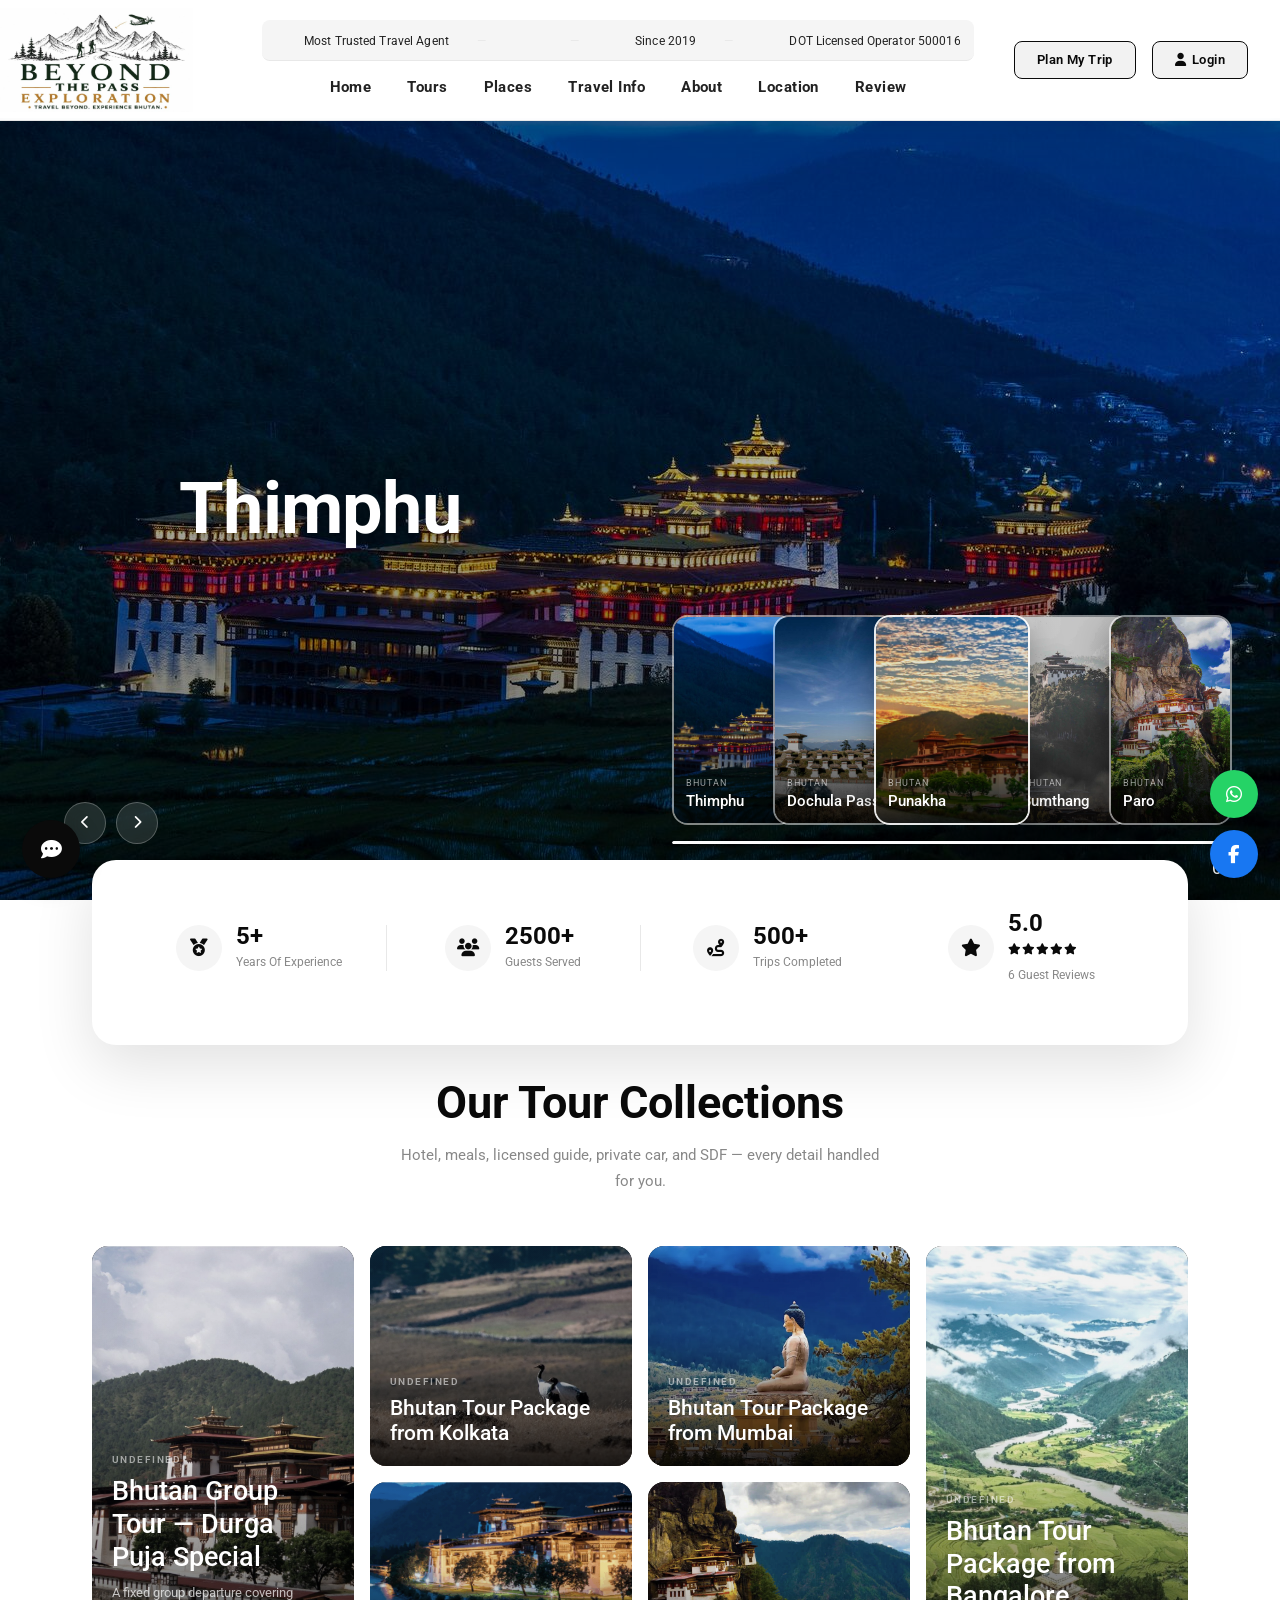
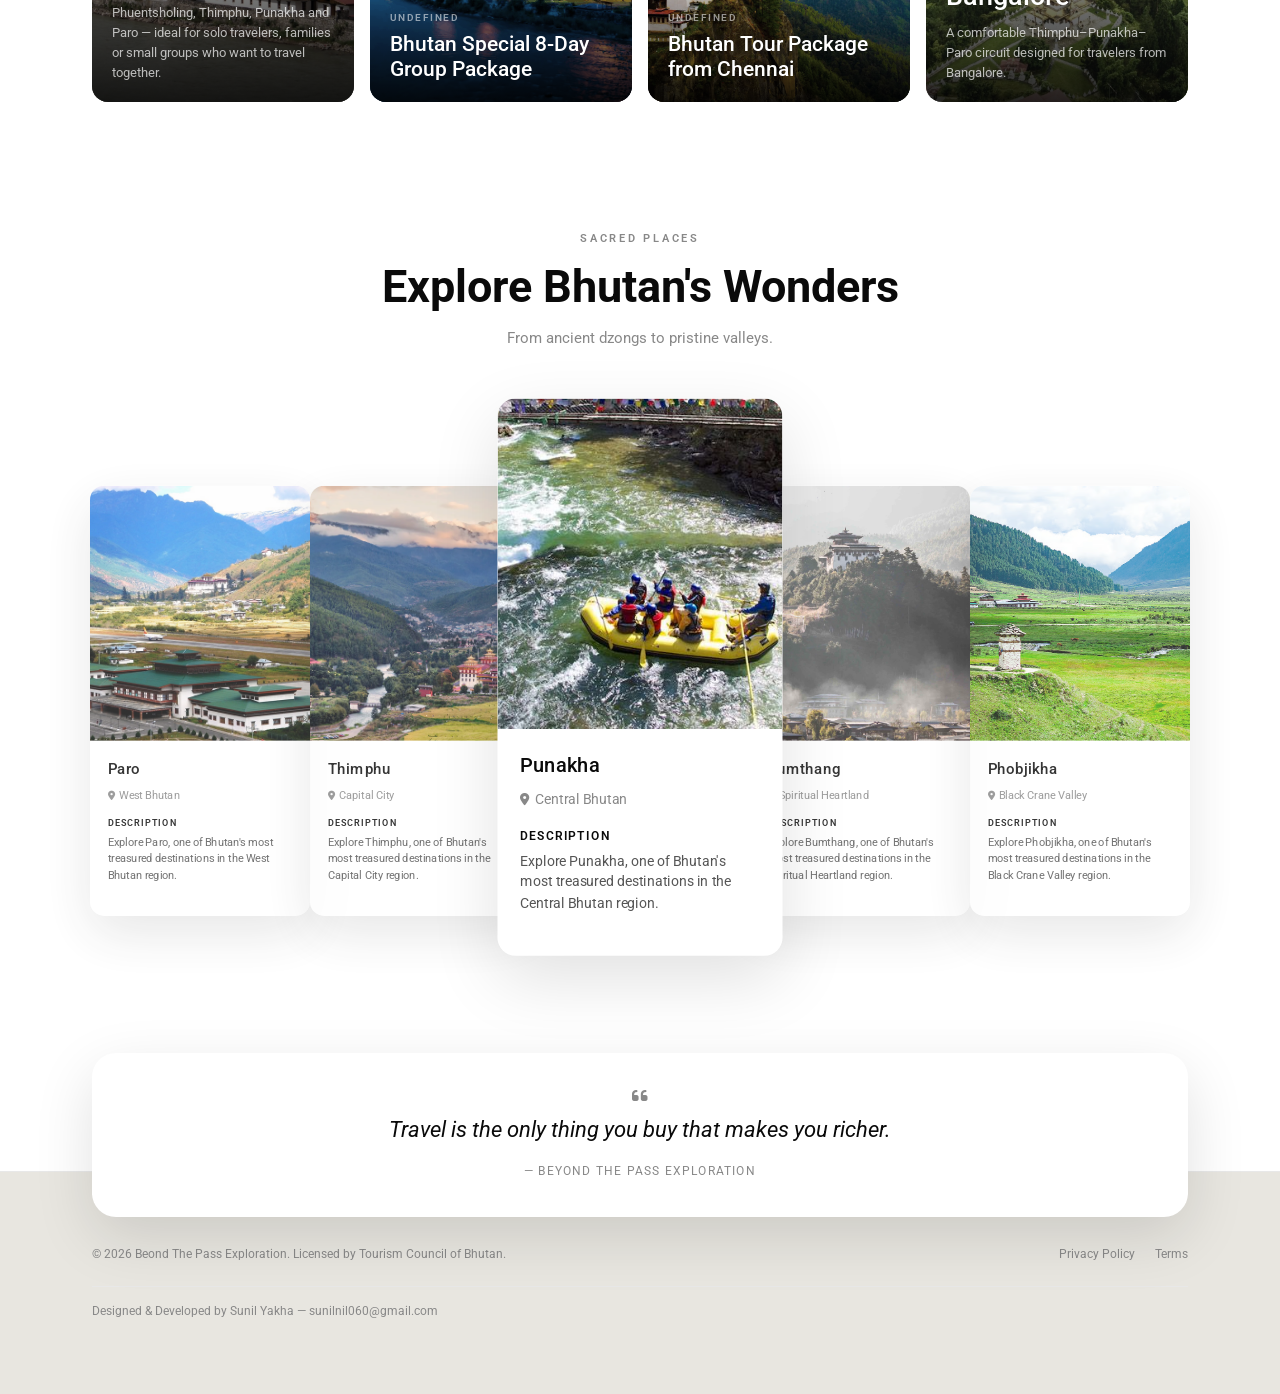
==== commit 8ee688d9: "Update index.html" ====
--- a/index.html
+++ b/index.html
@@ -147,18 +147,18 @@
   <div class="mob-overlay" id="mobOverlay">
     <div class="mob-nav" id="mobNav">
       <button class="mob-close" id="mobClose"><i class="fa-solid fa-xmark"></i></button>
-      <div class="mob-logo">Ridge & Valley</div>
+      <div class="mob-logo">Beyond The Pass</div>
       <nav class="mob-links">
         <a href="#home">Home</a>
         <a href="tour.html">Tours</a>
-        <a href="#destinations">Places</a>
-        <a href="#cars">Car Hire</a>
-        <a href="#services">Services</a>
-        <a href="#contact">Contact</a>
-        <a href="review.html" class="nav-a">Review</a>
+        <a href="place.html">Places</a>
+        <a href="travel-info.html">Travel Info</a>
+        <a href="about.html">About</a>
+        <a href="map.htm">Location</a>
+        <a href="review.html">Review</a>
         <a href="admin-dashboard.html" class="nav-a" id="adminNavLink" style="display:none">Admin</a>
       </nav>
-      <a href="#contact" class="mob-cta">Plan My Trip →</a>
+      <a href="plan-trip.html" class="mob-cta">Plan My Trip →</a>
     </div>
   </div>
 
@@ -254,18 +254,7 @@
   
 
 
-<!-- REVIEWS -->
-<section class="reviews-sec section" id="reviews">
-  <div class="wrap">
-    <div class="sec-head">
-      <p class="sec-label">Guest Stories</p>
-      <h2 class="sec-title">What <em>Travelers</em> Say</h2>
-    </div>
-  </div>
-  <div class="rv-carousel" id="rvCarousel">
-    <div class="rv-track" id="rvTrack"></div>
-  </div>
-</section>
+
 
  
 <!-- QUOTE STRIP -->
@@ -338,4 +327,4 @@
 </div>
   <script src="script.js"></script>
 </body>
-</html>+</html>
--- a/style.css
+++ b/style.css
@@ -16,6 +16,24 @@
   --white:     #ffffff;
 
   --accent:    #0a0a0a;
+  --accent-lt: #333333;/* =====================================================
+   RIDGE & VALLEY — BHUTAN TRAVEL
+   Black & White Minimalist Stylesheet
+   ===================================================== */
+
+:root {
+  --black:     #0a0a0a;
+  --black-2:   #111111;
+  --black-3:   #1a1a1a;
+  --dark:      #222222;
+  --mid:       #555555;
+  --muted:     #888888;
+  --light:     #cccccc;
+  --border:    #e8e8e8;
+  --off-white: #f5f5f5;
+  --white:     #ffffff;
+
+  --accent:    #0a0a0a;
   --accent-lt: #333333;
 
   --r:    8px;
@@ -173,7 +191,9 @@
 }
 
 @media (max-width: 768px) {
-  .logo-img { height: 68px; width: 136px; }
+  .logo-img { height: 48px; width: 96px; }
+  .logo { min-width: 0; }
+  .hdr-inner { padding-right: 16px; }
 }
 .logo-text     { display: flex; flex-direction: column; line-height: 1; }
 .logo-name {
@@ -200,7 +220,7 @@
 .nav-a:hover             { color: var(--black); }
 .nav-a:hover::after      { width: 100%; }
 
-.hdr-right { display: flex; align-items: center; gap: 16px; flex-shrink: 0; }
+.hdr-right { display: flex; align-items: center; gap: 16px; flex-shrink: 0; position: relative; z-index: 5; }
 .hdr-btn {
   padding: 9px 22px;
   background: var(--black); color: var(--white);
@@ -210,7 +230,7 @@
 }
 .hdr-btn:hover { background: var(--dark); }
 
-.burger { display: none; flex-direction: column; gap: 5px; padding: 4px; }
+.burger { display: none; flex-direction: column; gap: 5px; padding: 4px; flex-shrink: 0; position: relative; z-index: 5; }
 .burger span { display: block; width: 22px; height: 1.5px; background: var(--black); border-radius: 2px; transition: var(--t); }
 .burger.open span:nth-child(1) { transform: translateY(6.5px) rotate(45deg); }
 .burger.open span:nth-child(2) { opacity: 0; }
@@ -1185,9 +1205,171 @@
   .contact-grid { grid-template-columns: 1fr; gap: 48px; }
 }
 @media (max-width: 768px) {
-  .nav, .hdr-btn { display: none; }
-  .burger        { display: flex; }
+  .nav, .hdr-btn { display: none !important; }
+  .burger        { display: flex !important; }
   .wrap          { padding: 0 20px; }
+  .hdr-inner     { flex-wrap: nowrap; overflow: visible; }
+  .hdr-right     { flex-wrap: nowrap; gap: 10px; }
+  .login-popup-wrapper { flex-shrink: 0; }
+  .hdr-inner     { flex-wrap: nowrap; overflow: visible; }
+  .hdr-right     { flex-wrap: nowrap; gap: 10px; }
+  .login-popup-wrapper { flex-shrink: 0; }
+  .hdr-inner     { flex-wrap: nowrap; overflow: visible; }
+  .hdr-right     { flex-wrap: nowrap; gap: 10px; }
+  .login-popup-wrapper { flex-shrink: 0; }
+  .hdr-inner     { flex-wrap: nowrap; overflow: visible; }
+  .hdr-right     { flex-wrap: nowrap; gap: 10px; }
+  .login-popup-wrapper { flex-shrink: 0; }
+  .hdr-inner     { flex-wrap: nowrap; overflow: visible; }
+  .hdr-right     { flex-wrap: nowrap; gap: 10px; }
+  .login-popup-wrapper { flex-shrink: 0; }
+  .hdr-inner     { flex-wrap: nowrap; overflow: visible; }
+  .hdr-right     { flex-wrap: nowrap; gap: 10px; }
+  .login-popup-wrapper { flex-shrink: 0; }
+  .hdr-inner     { flex-wrap: nowrap; overflow: visible; }
+  .hdr-right     { flex-wrap: nowrap; gap: 10px; }
+  .login-popup-wrapper { flex-shrink: 0; }
+  .hdr-inner     { flex-wrap: nowrap; overflow: visible; }
+  .hdr-right     { flex-wrap: nowrap; gap: 10px; }
+  .login-popup-wrapper { flex-shrink: 0; }
+  .hdr-inner     { flex-wrap: nowrap; overflow: visible; }
+  .hdr-right     { flex-wrap: nowrap; gap: 10px; }
+  .login-popup-wrapper { flex-shrink: 0; }
+  .hdr-inner     { flex-wrap: nowrap; overflow: visible; }
+  .hdr-right     { flex-wrap: nowrap; gap: 10px; }
+  .login-popup-wrapper { flex-shrink: 0; }
+  .hdr-inner     { flex-wrap: nowrap; overflow: visible; }
+  .hdr-right     { flex-wrap: nowrap; gap: 10px; }
+  .login-popup-wrapper { flex-shrink: 0; }
+  .hdr-inner     { flex-wrap: nowrap; overflow: visible; }
+  .hdr-right     { flex-wrap: nowrap; gap: 10px; }
+  .login-popup-wrapper { flex-shrink: 0; }
+  .hdr-inner     { flex-wrap: nowrap; overflow: visible; }
+  .hdr-right     { flex-wrap: nowrap; gap: 10px; }
+  .login-popup-wrapper { flex-shrink: 0; }
+  .hdr-inner     { flex-wrap: nowrap; overflow: visible; }
+  .hdr-right     { flex-wrap: nowrap; gap: 10px; }
+  .login-popup-wrapper { flex-shrink: 0; }
+  .hdr-inner     { flex-wrap: nowrap; overflow: visible; }
+  .hdr-right     { flex-wrap: nowrap; gap: 10px; }
+  .login-popup-wrapper { flex-shrink: 0; }
+  .hdr-inner     { flex-wrap: nowrap; overflow: visible; }
+  .hdr-right     { flex-wrap: nowrap; gap: 10px; }
+  .login-popup-wrapper { flex-shrink: 0; }
+  .hdr-inner     { flex-wrap: nowrap; overflow: visible; }
+  .hdr-right     { flex-wrap: nowrap; gap: 10px; }
+  .login-popup-wrapper { flex-shrink: 0; }
+  .hdr-inner     { flex-wrap: nowrap; overflow: visible; }
+  .hdr-right     { flex-wrap: nowrap; gap: 10px; }
+  .login-popup-wrapper { flex-shrink: 0; }
+  .hdr-inner     { flex-wrap: nowrap; overflow: visible; }
+  .hdr-right     { flex-wrap: nowrap; gap: 10px; }
+  .login-popup-wrapper { flex-shrink: 0; }
+  .hdr-inner     { flex-wrap: nowrap; overflow: visible; }
+  .hdr-right     { flex-wrap: nowrap; gap: 10px; }
+  .login-popup-wrapper { flex-shrink: 0; }
+  .hdr-inner     { flex-wrap: nowrap; overflow: visible; }
+  .hdr-right     { flex-wrap: nowrap; gap: 10px; }
+  .login-popup-wrapper { flex-shrink: 0; }
+  .hdr-inner     { flex-wrap: nowrap; overflow: visible; }
+  .hdr-right     { flex-wrap: nowrap; gap: 10px; }
+  .login-popup-wrapper { flex-shrink: 0; }
+  .hdr-inner     { flex-wrap: nowrap; overflow: visible; }
+  .hdr-right     { flex-wrap: nowrap; gap: 10px; }
+  .login-popup-wrapper { flex-shrink: 0; }
+  .hdr-inner     { flex-wrap: nowrap; overflow: visible; }
+  .hdr-right     { flex-wrap: nowrap; gap: 10px; }
+  .login-popup-wrapper { flex-shrink: 0; }
+  .hdr-inner     { flex-wrap: nowrap; overflow: visible; }
+  .hdr-right     { flex-wrap: nowrap; gap: 10px; }
+  .login-popup-wrapper { flex-shrink: 0; }
+  .hdr-inner     { flex-wrap: nowrap; overflow: visible; }
+  .hdr-right     { flex-wrap: nowrap; gap: 10px; }
+  .login-popup-wrapper { flex-shrink: 0; }
+  .hdr-inner     { flex-wrap: nowrap; overflow: visible; }
+  .hdr-right     { flex-wrap: nowrap; gap: 10px; }
+  .login-popup-wrapper { flex-shrink: 0; }
+  .hdr-inner     { flex-wrap: nowrap; overflow: visible; }
+  .hdr-right     { flex-wrap: nowrap; gap: 10px; }
+  .login-popup-wrapper { flex-shrink: 0; }
+  .hdr-inner     { flex-wrap: nowrap; overflow: visible; }
+  .hdr-right     { flex-wrap: nowrap; gap: 10px; }
+  .login-popup-wrapper { flex-shrink: 0; }
+  .hdr-inner     { flex-wrap: nowrap; overflow: visible; }
+  .hdr-right     { flex-wrap: nowrap; gap: 10px; }
+  .login-popup-wrapper { flex-shrink: 0; }
+  .hdr-inner     { flex-wrap: nowrap; overflow: visible; }
+  .hdr-right     { flex-wrap: nowrap; gap: 10px; }
+  .login-popup-wrapper { flex-shrink: 0; }
+  .hdr-inner     { flex-wrap: nowrap; overflow: visible; }
+  .hdr-right     { flex-wrap: nowrap; gap: 10px; }
+  .login-popup-wrapper { flex-shrink: 0; }
+  .hdr-inner     { flex-wrap: nowrap; overflow: visible; }
+  .hdr-right     { flex-wrap: nowrap; gap: 10px; }
+  .login-popup-wrapper { flex-shrink: 0; }
+  .hdr-inner     { flex-wrap: nowrap; overflow: visible; }
+  .hdr-right     { flex-wrap: nowrap; gap: 10px; }
+  .login-popup-wrapper { flex-shrink: 0; }
+  .hdr-inner     { flex-wrap: nowrap; overflow: visible; }
+  .hdr-right     { flex-wrap: nowrap; gap: 10px; }
+  .login-popup-wrapper { flex-shrink: 0; }
+  .hdr-inner     { flex-wrap: nowrap; overflow: visible; }
+  .hdr-right     { flex-wrap: nowrap; gap: 10px; }
+  .login-popup-wrapper { flex-shrink: 0; }
+  .hdr-inner     { flex-wrap: nowrap; overflow: visible; }
+  .hdr-right     { flex-wrap: nowrap; gap: 10px; }
+  .login-popup-wrapper { flex-shrink: 0; }
+  .hdr-inner     { flex-wrap: nowrap; overflow: visible; }
+  .hdr-right     { flex-wrap: nowrap; gap: 10px; }
+  .login-popup-wrapper { flex-shrink: 0; }
+  .hdr-inner     { flex-wrap: nowrap; overflow: visible; }
+  .hdr-right     { flex-wrap: nowrap; gap: 10px; }
+  .login-popup-wrapper { flex-shrink: 0; }
+  .hdr-inner     { flex-wrap: nowrap; overflow: visible; }
+  .hdr-right     { flex-wrap: nowrap; gap: 10px; }
+  .login-popup-wrapper { flex-shrink: 0; }
+  .hdr-inner     { flex-wrap: nowrap; overflow: visible; }
+  .hdr-right     { flex-wrap: nowrap; gap: 10px; }
+  .login-popup-wrapper { flex-shrink: 0; }
+  .hdr-inner     { flex-wrap: nowrap; overflow: visible; }
+  .hdr-right     { flex-wrap: nowrap; gap: 10px; }
+  .login-popup-wrapper { flex-shrink: 0; }
+  .hdr-inner     { flex-wrap: nowrap; overflow: visible; }
+  .hdr-right     { flex-wrap: nowrap; gap: 10px; }
+  .login-popup-wrapper { flex-shrink: 0; }
+  .hdr-inner     { flex-wrap: nowrap; overflow: visible; }
+  .hdr-right     { flex-wrap: nowrap; gap: 10px; }
+  .login-popup-wrapper { flex-shrink: 0; }
+  .hdr-inner     { flex-wrap: nowrap; overflow: visible; }
+  .hdr-right     { flex-wrap: nowrap; gap: 10px; }
+  .login-popup-wrapper { flex-shrink: 0; }
+  .hdr-inner     { flex-wrap: nowrap; overflow: visible; }
+  .hdr-right     { flex-wrap: nowrap; gap: 10px; }
+  .login-popup-wrapper { flex-shrink: 0; }
+  .hdr-inner     { flex-wrap: nowrap; overflow: visible; }
+  .hdr-right     { flex-wrap: nowrap; gap: 10px; }
+  .login-popup-wrapper { flex-shrink: 0; }
+  .hdr-inner     { flex-wrap: nowrap; overflow: visible; }
+  .hdr-right     { flex-wrap: nowrap; gap: 10px; }
+  .login-popup-wrapper { flex-shrink: 0; }
+  .hdr-inner     { flex-wrap: nowrap; overflow: visible; }
+  .hdr-right     { flex-wrap: nowrap; gap: 10px; }
+  .login-popup-wrapper { flex-shrink: 0; }
+  .hdr-inner     { flex-wrap: nowrap; overflow: visible; }
+  .hdr-right     { flex-wrap: nowrap; gap: 10px; }
+  .login-popup-wrapper { flex-shrink: 0; }
+  .hdr-inner     { flex-wrap: nowrap; overflow: visible; }
+  .hdr-right     { flex-wrap: nowrap; gap: 10px; }
+  .login-popup-wrapper { flex-shrink: 0; }
+  .hdr-inner     { flex-wrap: nowrap; overflow: visible; }
+  .hdr-right     { flex-wrap: nowrap; gap: 10px; }
+  .login-popup-wrapper { flex-shrink: 0; }
+  .hdr-inner     { flex-wrap: nowrap; overflow: visible; }
+  .hdr-right     { flex-wrap: nowrap; gap: 10px; }
+  .login-popup-wrapper { flex-shrink: 0; }
+  .hdr-inner     { flex-wrap: nowrap; overflow: visible; }
+  .hdr-right     { flex-wrap: nowrap; gap: 10px; }
+  .login-popup-wrapper { flex-shrink: 0; }
   .section       { padding: 72px 0; }
   .hero-stats    { flex-direction: column; border-radius: var(--r-xl); padding: 16px 28px; }
   .hs-sep        { width: 60px; height: 1px; }
@@ -1594,4 +1776,1582 @@
 }
 #starPicker i.fa-regular.fa-star {
   color: #ccc; /* unselected stars stay neutral */
-}+}
+
+  --r:    8px;
+  --r-lg: 16px;
+  --r-xl: 24px;
+  --shadow:    0 20px 60px rgba(0,0,0,0.12);
+  --shadow-sm: 0 4px 20px rgba(0,0,0,0.07);
+  --t: 0.3s cubic-bezier(0.4, 0, 0.2, 1);
+
+  --ff-main: 'Roboto', system-ui, sans-serif;
+   --surface:   #efeee9;   /* trust bar, destinations, events section bg */
+  --footer-bg: #e8e6e0;   /* footer — distinct from surface & page white */
+  --btn-bg:    #f2f2f2;   /* default button fill, different from page white */
+
+}
+
+*, *::before, *::after { box-sizing: border-box; margin: 0; padding: 0; }
+html { scroll-behavior: smooth; font-size: 16px; }
+body {
+  font-family: var(--ff-main);
+  background: var(--white);
+  color: var(--black);
+  line-height: 1.7;
+  overflow-x: hidden;
+}
+img { max-width: 100%; display: block; }
+a   { text-decoration: none; color: inherit; }
+ul  { list-style: none; }
+button { cursor: pointer; border: none; background: none; font-family: inherit; }
+input, select, textarea { font-family: inherit; }
+
+.wrap    { max-width: 1160px; margin: 0 auto; padding: 0 32px; }
+.section { padding: 96px 0; }
+.hidden  { display: none !important; }
+
+/* ═══════════════════════════════════════════════════
+   PRELOADER
+════════════════════════════════════════════════════ */
+#preloader {
+  position: fixed; inset: 0; z-index: 99999;
+  background: var(--black);
+  display: flex; align-items: center; justify-content: center;
+  transition: opacity 0.8s ease, visibility 0.8s ease;
+}
+#preloader.gone { opacity: 0; visibility: hidden; }
+.pre-inner   { text-align: center; }
+.pre-logo {
+  font-family: var(--ff-display);
+  font-size: 2.8rem; font-weight: 400;
+  color: var(--white); letter-spacing: 0.02em;
+  margin-bottom: 28px;
+}
+.pre-logo span { font-style: italic; color: var(--light); }
+.pre-line {
+  width: 180px; height: 1px;
+  background: rgba(255,255,255,0.15);
+  margin: 0 auto 20px; overflow: hidden;
+}
+.pre-fill {
+  height: 100%; width: 0;
+  background: var(--white);
+  animation: preFill 2.2s ease forwards;
+}
+.pre-sub {
+  font-size: 0.7rem; letter-spacing: 0.3em;
+  text-transform: uppercase; color: rgba(255,255,255,0.35);
+}
+@keyframes preFill { from{width:0} to{width:100%} }
+
+/* ═══════════════════════════════════════════════════
+   TICKER BAR
+════════════════════════════════════════════════════ */
+/* ═══════════════════════════════════════════════════
+   TICKER BAR
+════════════════════════════════════════════════════ */
+:root { --header-h: 148px; --ticker-h: 0px; }
+
+@media (max-width: 768px) {
+  :root { --header-h: 104px; }
+}
+
+.hdr-middle {
+  flex: 1;
+  min-width: 0;
+  display: flex;
+  flex-direction: column;
+  justify-content: center;
+  gap: 8px;
+}
+
+.ticker-bar {
+  width: 100%;
+  overflow: hidden;
+  padding: 6px 14px;
+  margin-bottom: 6px;
+  background: var(--off-white);
+  border-radius: var(--r);
+  border-bottom: 1px solid var(--border);
+}
+.ticker-track { overflow: hidden; white-space: nowrap; }
+.ticker-content {
+  display: inline-flex; align-items: center;
+  animation: tickerScroll 32s linear infinite;
+  will-change: transform;
+}
+.ticker-content span {
+  display: inline-flex; align-items: center;
+  padding: 0 28px;
+  font-size: 0.72rem; color: var(--dark);
+  letter-spacing: 0.01em; white-space: nowrap;
+}
+.ticker-content span::after {
+  content: '—'; margin-left: 28px; color: var(--border);
+}
+.ticker-bar:hover .ticker-content { animation-play-state: paused; }
+
+@keyframes tickerScroll {
+  from { transform: translateX(0); }
+  to   { transform: translateX(-50%); }
+}
+
+@media (max-width: 900px) {
+  .hdr-middle { display: none; }
+}
+/* ═══════════════════════════════════════════════════
+   HEADER
+════════════════════════════════════════════════════ */
+#header {
+  position: fixed; top: 0; left: 0; right: 0; z-index: 900;
+  padding: 8px 0;
+  background: rgba(255,255,255,0.98);
+  backdrop-filter: blur(20px);
+  border-bottom: 1px solid var(--border);
+  box-shadow: 0 2px 20px rgba(0,0,0,0.06);
+  transition: var(--t);
+}
+#header.scrolled {
+  padding: 6px 0;
+  box-shadow: 0 4px 28px rgba(0,0,0,0.09);
+}
+.hdr-inner {
+  max-width: 100%; margin: 0; padding: 0 32px 0 0;
+  display: flex; align-items: center; gap: 40px;
+}
+.logo        { display: flex; align-items: center; flex-shrink: 0; }
+.logo        { display: flex; align-items: center; gap: 14px; flex-shrink: 0; }
+.logo-img {
+  height: 104px;
+  width: 208px;          /* logo is ~2:1 (w:h), scaled up to be legible */
+  max-width: none;
+  object-fit: contain;
+  object-position: left center;
+  flex-shrink: 0;
+  mix-blend-mode: multiply;
+}
+
+@media (max-width: 768px) {
+  .logo-img { height: 68px; width: 136px; }
+}
+.logo-text     { display: flex; flex-direction: column; line-height: 1; }
+.logo-name {
+  font-family: var(--ff-display);
+  font-size: 1.1rem; font-weight: 500;
+  color: var(--black); letter-spacing: 0.01em;
+}
+.logo-tag {
+  font-size: 0.6rem; letter-spacing: 0.2em;
+  text-transform: uppercase; color: var(--muted); margin-top: 3px;
+}
+
+.nav      { display: flex; align-items: center; gap: 36px; margin: 0 auto; }
+.nav-a {
+  font-size: 0.92rem; font-weight: 700; letter-spacing: 0.03em;
+  color: var(--dark);
+  position: relative; transition: color 0.25s;
+}
+.nav-a::after {
+  content: ''; position: absolute;
+  bottom: -4px; left: 0; width: 0; height: 2px;
+  background: var(--black); transition: width 0.3s ease;
+}
+.nav-a:hover             { color: var(--black); }
+.nav-a:hover::after      { width: 100%; }
+
+.hdr-right { display: flex; align-items: center; gap: 16px; flex-shrink: 0; position: relative; z-index: 5; }
+.hdr-btn {
+  padding: 9px 22px;
+  background: var(--black); color: var(--white);
+  font-size: 0.8rem; font-weight: 600; letter-spacing: 0.03em;
+  border-radius: var(--r); border: 1.5px solid var(--black);
+  transition: var(--t);
+}
+.hdr-btn:hover { background: var(--dark); }
+
+.burger { display: none; flex-direction: column; gap: 5px; padding: 4px; flex-shrink: 0; position: relative; z-index: 5; }
+.burger span { display: block; width: 22px; height: 1.5px; background: var(--black); border-radius: 2px; transition: var(--t); }
+.burger.open span:nth-child(1) { transform: translateY(6.5px) rotate(45deg); }
+.burger.open span:nth-child(2) { opacity: 0; }
+.burger.open span:nth-child(3) { transform: translateY(-6.5px) rotate(-45deg); }
+
+/* ═══════════════════════════════════════════════════
+   MOBILE NAV
+════════════════════════════════════════════════════ */
+.mob-overlay {
+  display: none; position: fixed; inset: 0; z-index: 800;
+  background: rgba(0,0,0,0.5);
+}
+.mob-overlay.open  { display: flex; justify-content: flex-end; }
+.mob-nav {
+  width: min(300px, 88vw);
+  background: var(--white); height: 100%;
+  padding: 32px 28px;
+  display: flex; flex-direction: column;
+  transform: translateX(100%);
+  transition: transform 0.4s cubic-bezier(0.4,0,0.2,1);
+  box-shadow: -10px 0 40px rgba(0,0,0,0.1);
+}
+.mob-overlay.open .mob-nav { transform: translateX(0); }
+.mob-close {
+  align-self: flex-end; width: 36px; height: 36px; border-radius: 50%;
+  background: var(--off-white); color: var(--dark);
+  display: flex; align-items: center; justify-content: center;
+  font-size: 0.9rem; margin-bottom: 32px; transition: var(--t);
+}
+.mob-close:hover { background: var(--black); color: var(--white); }
+.mob-logo {
+  font-family: var(--ff-display);
+  font-size: 1.5rem; color: var(--black); margin-bottom: 36px;
+}
+.mob-links { display: flex; flex-direction: column; flex: 1; }
+.mob-links a {
+  padding: 15px 0; border-bottom: 1px solid var(--border);
+  color: var(--mid); font-size: 0.97rem; transition: color 0.25s;
+}
+.mob-links a:hover { color: var(--black); }
+.mob-cta {
+  display: block; margin-top: 28px; padding: 13px 20px;
+  background: var(--black); color: var(--white);
+  font-size: 0.9rem; font-weight: 600; border-radius: var(--r);
+  text-align: center;
+}
+
+/* ═══════════════════════════════════════════════════
+   BUTTONS
+════════════════════════════════════════════════════ */
+.btn-primary {
+  display: inline-flex; align-items: center; gap: 8px;
+  padding: 13px 30px;
+  background: var(--btn-bg); color: var(--black);
+  font-weight: 600; font-size: 0.88rem; letter-spacing: 0.02em;
+  border-radius: var(--r); border: 2px solid var(--white);
+  border: 2px solid var(--black);
+
+  transition: var(--t);
+}
+.btn-primary:hover { background: var(--black); color: var(--white); }
+.btn-primary.dark { background: var(--btn-bg); color: var(--black); border-color: var(--black); }
+.btn-primary.dark:hover { background: var(--black); color: var(--white); }
+.btn-primary.full       { width: 100%; justify-content: center; }
+
+.btn-outline {
+  display: inline-flex; align-items: center; gap: 8px;
+  padding: 13px 30px;
+  background: var(--btn-bg); color: var(--black);
+  border: 1.5px solid var(--black);
+  font-weight: 500; font-size: 0.88rem;
+  border-radius: var(--r); border: 1.5px solid rgba(255,255,255,0.4);
+  transition: var(--t);
+}
+.btn-outline:hover { background: var(--black); color: var(--white); }
+.btn-outline-sm {
+  display: inline-flex; align-items: center;
+  padding: 8px 20px;
+  background: var(--btn-bg); color: var(--black);
+  border: 1.5px solid var(--black);
+  font-size: 0.8rem; font-weight: 500;
+  
+  border-radius: var(--r); transition: var(--t); flex-shrink: 0;
+}
+.btn-outline-sm:hover { background: var(--black); color: var(--white); }
+#tours {
+  padding-top: 32px;   /* was 96px via .section — override just for this section */
+}
+/* ═══════════════════════════════════════════════════
+   SECTION HEADINGS
+════════════════════════════════════════════════════ */
+.sec-label {
+  display: block; font-size: 0.68rem; font-weight: 600;
+  letter-spacing: 0.25em; text-transform: uppercase;
+  color: var(--muted); margin-bottom: 12px;
+}
+.sec-title {
+  font-family: var(--ff-display);
+  font-size: clamp(2rem, 4vw, 2.8rem);
+  font-weight: 700; line-height: 1.15;
+  color: var(--black); margin-bottom: 14px;
+}
+.sec-title em   { font-style: normal; font-weight: 700; }
+.sec-title.light{ color: var(--white); }
+.sec-desc { color: var(--muted); font-size: 0.95rem; max-width: 500px; }
+.sec-head { text-align: center; margin-bottom: 52px; }
+.sec-head .sec-desc { margin: 0 auto; }
+
+/* ═══════════════════════════════════════════════════
+   HERO — FILMSTRIP SLIDER
+════════════════════════════════════════════════════ */
+/* ═══════════════════════════════════════════════════
+   HERO — BASE
+════════════════════════════════════════════════════ */
+.hero {
+  position: relative;
+  margin-top: calc(var(--header-h) - 30px);
+  min-height: calc(100vh - var(--header-h) + 30px);
+  display: flex; flex-direction: column;
+  align-items: flex-start; justify-content: center;
+  overflow: hidden;
+}
+.hero-bg { position: absolute; inset: 0; }
+
+.hero-body {
+  position: absolute; z-index: 2;
+  left: 0;
+  top: 50%;
+  width: 50%;
+  transform: translateY(-50%);
+  text-align: center;
+  display: flex;
+  justify-content: center;
+  padding: 0 24px;
+}
+.hero-eyebrow {
+  font-size: 0.68rem; letter-spacing: 0.3em; text-transform: uppercase;
+  color: rgba(255,255,255,0.55); margin-bottom: 20px; display: block;
+}
+.hero-h1 {
+  font-family: var(--ff-display);
+  font-size: clamp(2.5rem, 6vw, 4.5rem);
+  font-weight: 700; color: var(--white);
+  line-height: 1; letter-spacing: -0.01em;
+}
+.hero-h1 em { font-style: italic; font-weight: 500; }
+.hero-p {
+  color: rgba(255,255,255,0.7);
+  font-size: 0.95rem; max-width: 400px; margin: 0 0 30px; line-height: 1.7;
+}
+.hero-actions { display: flex; gap: 12px; justify-content: flex-start; flex-wrap: wrap; }
+
+
+.hero-stats {
+  position: relative; z-index: 2;
+  align-self: flex-start;
+  margin-left: 64px;
+  display: flex; align-items: center;
+  background: rgba(255,255,255,0.1);
+  backdrop-filter: blur(16px);
+  border: 1px solid rgba(255,255,255,0.15);
+  border-radius: 999px;
+  padding: 13px 28px; gap: 0;
+  margin-top: 40px;
+  animation: fadeUp 1s ease 0.7s both;
+}
+@media (max-width: 900px) {
+  .hero-cards-wrap, .hero-nav, .hero-counter { display: none; }
+  .hero-body { width: 100%; left: 0; padding-left: 24px; padding-right: 24px; }
+}
+.hs { padding: 0 22px; text-align: center; }
+.hs-n {
+  font-family: var(--ff-display);
+  font-size: 1.6rem; color: var(--white); font-weight: 500; display: inline;
+}
+.hs > span:not(.hs-n) { font-size: 1rem; color: rgba(255,255,255,0.7); }
+.hs small {
+  display: block; font-size: 0.62rem; letter-spacing: 0.12em;
+  text-transform: uppercase; color: rgba(255,255,255,0.4); margin-top: 3px;
+}
+.hs-sep { width: 1px; height: 28px; background: rgba(255,255,255,0.15); }
+
+@keyframes fadeUp {
+  from { opacity: 0; transform: translateY(28px); }
+  to   { opacity: 1; transform: translateY(0); }
+}
+.hero-bg-slide {
+  position: absolute;
+  top: -40px; left: 0; right: 0; bottom: 0;
+  background-size: cover; background-position: center;
+  opacity: 0;
+  transform: scale(1.08);
+  transition: opacity 0.9s ease;
+}
+.hero-bg-slide.active {
+  opacity: 1;
+  animation: heroBgZoom 1.6s cubic-bezier(0.25,0.46,0.45,0.94) forwards;
+}
+@keyframes heroBgZoom {
+  from { transform: scale(1.08); }
+  to   { transform: scale(1); }
+}
+/* ═══════════════════════════════════════════════════
+   HERO CARDS — OVERLAPPING STACK
+════════════════════════════════════════════════════ */
+.hero-cards-wrap {
+  position: absolute; right: 48px; bottom: 56px; z-index: 4;
+  width: 46%; max-width: 560px;
+}
+.hero-cards {
+  position: relative;
+  overflow: hidden;
+  height: 210px;
+}
+.hero-cards-track {
+  display: flex;
+  align-items: stretch;
+  height: 100%;
+  will-change: transform;
+}
+.hero-cards-track.sliding {
+  transition: transform 0.7s cubic-bezier(0.65, 0, 0.35, 1);
+}
+.hero-card {
+  position: relative;
+  width: 150px; height: 100%;
+  border-radius: var(--r-lg);
+  overflow: hidden;
+  cursor: pointer;
+  margin-left: -22px;
+  border: 2px solid rgba(255,255,255,0.5);
+  box-shadow: 0 12px 32px rgba(0,0,0,0.35);
+  transition: transform 0.4s cubic-bezier(0.4,0,0.2,1);
+}
+.hero-card:first-child { margin-left: 0; }
+.hero-card:hover { transform: translateY(-6px); }
+.hero-card.is-active {
+  width: 190px;
+  z-index: 5;
+  border-color: rgba(255,255,255,0.9);
+}
+.hero-card img { width: 100%; height: 100%; object-fit: cover; display: block; }
+.hero-card-veil {
+  position: absolute; inset: 0;
+  background: linear-gradient(to top, rgba(0,0,0,0.85) 0%, rgba(0,0,0,0.1) 55%);
+}
+.hero-card-text {
+  position: absolute; left: 12px; right: 12px; bottom: 12px;
+}
+.hero-card-region {
+  font-size: 0.58rem; letter-spacing: 0.1em; text-transform: uppercase;
+  color: rgba(255,255,255,0.6); margin-bottom: 3px;
+}
+.hero-card-name {
+  font-family: var(--ff-display);
+  font-size: 0.92rem; line-height: 1.2; color: var(--white); font-weight: 500;
+}
+
+.hero-cards-progress {
+  margin-top: 16px;
+  height: 3px;
+  background: rgba(255,255,255,0.2);
+  border-radius: 999px;
+  overflow: hidden;
+}
+.hero-cards-progress-bar {
+  height: 100%; width: 0%;
+  background: var(--white);
+  border-radius: 999px;
+}
+.hero-cards-progress-bar.animating {
+  transition: width linear;
+}
+
+.hero-nav {
+  position: absolute; left: 64px; bottom: 56px; z-index: 4;
+  display: flex; gap: 10px;
+}
+.hero-nav-arrow {
+  width: 42px; height: 42px; border-radius: 50%;
+  background: rgba(255,255,255,0.12);
+  backdrop-filter: blur(8px);
+  border: 1px solid rgba(255,255,255,0.25);
+  color: var(--white); font-size: 0.85rem;
+  display: flex; align-items: center; justify-content: center;
+  transition: var(--t);
+}
+.hero-nav-arrow:hover { background: rgba(255,255,255,0.25); }
+
+.hero-counter {
+  position: absolute; right: 48px; bottom: 16px; z-index: 4;
+  font-family: var(--ff-display);
+  font-size: 1.1rem; color: var(--white);
+  text-shadow: 0 2px 8px rgba(0,0,0,0.4);
+}
+
+@media (max-width: 900px) {
+  .hero-cards-wrap, .hero-nav, .hero-counter { display: none; }
+}
+
+.hero-text-fade { transition: opacity 0.35s ease, transform 0.35s ease; }
+.hero-text-fade.out { opacity: 0; transform: translateY(10px); }
+
+@media (max-width: 900px) {
+  .hero-thumbs { display: none; }
+}
+.hero-overlay {
+  position: absolute; inset: 0;
+  background: linear-gradient(
+    to bottom,
+    rgba(0,0,0,0.45) 0%,
+    rgba(0,0,0,0.25) 35%,
+    rgba(0,0,0,0.65) 100%
+  );
+}
+.hero-h1, .hero-eyebrow, .hero-p {
+  text-shadow: 0 2px 12px rgba(0,0,0,0.35);
+}
+/* ═══════════════════════════════════════════════════
+   STATS CARD — overlaps hero bottom
+════════════════════════════════════════════════════ */
+.stats-card-wrap {
+  position: relative;
+  margin-top: -40px;   /* pulls card up over the hero image edge */
+  z-index: 5;
+}
+.stats-card {
+  background: var(--white);
+  border-radius: var(--r-xl);
+  box-shadow: var(--shadow);
+  display: flex;
+  align-items: center;
+  justify-content: space-between;
+  padding: 50px 40px 60px;   /* top 28px unchanged, bottom bumped to 60px */
+}
+.stat-item {
+  display: flex;
+  align-items: center;
+  gap: 14px;
+  flex: 1;
+  justify-content: center;
+}
+.stat-icon {
+  width: 46px; height: 46px;
+  border-radius: 50%;
+  background: var(--off-white);
+  color: var(--black);
+  display: flex; align-items: center; justify-content: center;
+  font-size: 1.1rem;
+  flex-shrink: 0;
+}
+.stat-text { display: flex; flex-direction: column; }
+.stat-text strong {
+  font-family: var(--ff-display);
+  font-size: 1.5rem;
+  color: var(--black);
+  line-height: 1.1;
+}
+.stat-text span {
+  font-size: 0.75rem;
+  color: var(--muted);
+  margin-top: 3px;
+  white-space: nowrap;
+}
+.stat-div { width: 1px; height: 46px; background: var(--border); flex-shrink: 0; }
+
+@media (max-width: 900px) {
+  .stats-card { flex-wrap: wrap; gap: 20px; padding: 24px; }
+  .stat-item { flex: 1 1 40%; justify-content: flex-start; }
+  .stat-div { display: none; }
+}
+@media (max-width: 640px) {
+  .stats-card-wrap { margin-top: -30px; }
+  .stat-item { flex: 1 1 100%; }
+}
+
+/* ═══════════════════════════════════════════════════
+   TOUR FILTERS
+════════════════════════════════════════════════════ */
+.filter-row {
+  display: flex; gap: 8px; justify-content: center;
+  flex-wrap: wrap; margin-bottom: 44px;
+}
+.fr-btn {
+  padding: 8px 22px; border-radius: 999px;
+  font-size: 0.8rem; font-weight: 500;
+  color: var(--muted);
+  border: 1.5px solid var(--border);
+  background: var(--white); transition: var(--t);
+}
+.fr-btn.active, .fr-btn:hover {
+  background: var(--black); border-color: var(--black); color: var(--white);
+}
+
+/* ═══════════════════════════════════════════════════
+   TOURS GRID
+════════════════════════════════════════════════════ */
+.tours-grid {
+  display: grid; grid-template-columns: repeat(3, 1fr); gap: 24px;
+}
+.tour-card {
+  background: var(--white); border-radius: var(--r-lg);
+  border: 1px solid var(--border); overflow: hidden;
+  transition: var(--t); cursor: pointer;
+}
+.tour-card:hover { transform: translateY(-8px); box-shadow: var(--shadow); border-color: transparent; }
+
+/* ── Tour card image container ── */
+.tc-img {
+  position: relative; height: 210px; overflow: hidden;
+  background: var(--off-white);
+}
+.tc-img img {
+  width: 100%; height: 100%; object-fit: cover;
+  transition: transform 0.6s ease; filter: grayscale(20%);
+  /* Fallback background shown if image is missing */
+  background: var(--off-white);
+}
+.tour-card:hover .tc-img img { transform: scale(1.07); filter: grayscale(0%); }
+/* Placeholder shown while image loads / if missing */
+.tc-img img[src=""],
+.tc-img img:not([src]) {
+  background: var(--off-white);
+}
+
+.tc-badge {
+  position: absolute; top: 12px; left: 12px;
+  padding: 4px 12px; border-radius: 4px;
+  font-size: 0.65rem; font-weight: 700; letter-spacing: 0.08em; text-transform: uppercase;
+  background: var(--black); color: var(--white);
+}
+.tc-fav {
+  position: absolute; top: 12px; right: 12px;
+  width: 30px; height: 30px; border-radius: 50%;
+  background: rgba(255,255,255,0.9);
+  display: flex; align-items: center; justify-content: center;
+  color: #bbb; font-size: 0.8rem; transition: var(--t);
+}
+.tc-fav:hover, .tc-fav.liked { color: #c0392b; background: var(--white); }
+
+.tc-body       { padding: 18px; }
+.tc-type       { font-size: 0.65rem; color: var(--muted); text-transform: uppercase; letter-spacing: 0.15em; font-weight: 600; margin-bottom: 6px; }
+.tc-body h3    { font-family: var(--ff-display); font-size: 1.2rem; color: var(--black); font-weight: 500; margin-bottom: 8px; line-height: 1.25; }
+.tc-body p     { font-size: 0.83rem; color: var(--mid); line-height: 1.6; margin-bottom: 14px; }
+.tc-meta       { display: flex; align-items: center; gap: 14px; font-size: 0.75rem; flex-wrap: wrap; margin-bottom: 14px; }
+.tc-meta span  { display: flex; align-items: center; gap: 4px; color: var(--muted); }
+.tc-meta i     { color: var(--dark); font-size: 0.7rem; }
+.tc-foot       { display: flex; align-items: center; justify-content: space-between; padding-top: 14px; border-top: 1px solid var(--border); }
+.tc-price small{ font-size: 0.68rem; color: var(--muted); display: block; }
+.tc-price strong{ font-family: var(--ff-display); font-size: 1.4rem; color: var(--black); line-height: 1; }
+.tc-book { background: var(--btn-bg); color: var(--black); border: 1.5px solid var(--black); }
+.tc-book:hover { background: var(--black); color: var(--white); }
+/* .tc-book.full { width: 100%; } */
+
+/* ═══════════════════════════════════════════════════
+   TOUR MOSAIC
+════════════════════════════════════════════════════ */
+.tour-mosaic {
+  display: grid;
+  grid-template-columns: repeat(4, 1fr);
+  grid-template-rows: repeat(2, 220px);
+  gap: 16px;
+}
+.tm-card {
+  position: relative;
+  border-radius: var(--r-lg);
+  overflow: hidden;
+  display: block;
+  cursor: pointer;
+  background: var(--black-2);
+}
+.tm-big { grid-row: span 2; }
+
+.tm-card img {
+  width: 100%; height: 100%;
+  object-fit: cover;
+  filter: grayscale(35%);
+  transition: transform 0.6s ease, filter 0.6s ease;
+}
+.tm-card:hover img { transform: scale(1.07); filter: grayscale(0%); }
+
+.tm-veil {
+  position: absolute; inset: 0;
+  background: linear-gradient(to top, rgba(0,0,0,0.85) 0%, rgba(0,0,0,0.05) 60%);
+}
+.tm-info {
+  position: absolute; left: 0; right: 0; bottom: 0;
+  padding: 20px;
+}
+.tm-type {
+  font-size: 0.62rem; letter-spacing: 0.15em; text-transform: uppercase;
+  color: rgba(255,255,255,0.55); margin-bottom: 6px; font-weight: 600;
+}
+.tm-name {
+  font-family: var(--ff-display);
+  font-size: 1.3rem; font-weight: 500; color: var(--white); line-height: 1.2;
+}
+.tm-big .tm-name { font-size: 1.7rem; }
+.tm-desc {
+  font-size: 0.8rem; color: rgba(255,255,255,0.7); line-height: 1.55;
+  margin-top: 10px; max-width: 260px;
+}
+
+@media (max-width: 1100px) {
+  .tour-mosaic { grid-template-columns: repeat(2, 1fr); grid-template-rows: repeat(3, 220px); }
+  .tm-big { grid-row: span 1; grid-column: span 2; }
+}
+@media (max-width: 640px) {
+  .tour-mosaic { grid-template-columns: 1fr; grid-template-rows: none; }
+  .tm-big { grid-column: span 1; }
+  .tm-card { height: 260px; }
+}
+/* ═══════════════════════════════════════════════════
+   DESTINATIONS — OVERLAPPING STACK
+════════════════════════════════════════════════════ */
+.dest-section { background: var(--white); padding: 32px 0 100px; }
+
+.dest-stack {
+  display: flex;
+  justify-content: center;
+  align-items: center;
+  padding: 40px 0 20px;
+}
+
+.dc-card {
+  flex: 0 0 250px;      /* was 220px — wider cards */
+  width: 250px;          /* was 220px */
+  margin-left: -30px;    /* was -46px — slightly less overlap since cards are now wider, keeps spacing balanced */
+  background: var(--white);
+  border-radius: var(--r-lg);
+  overflow: hidden;
+  box-shadow: var(--shadow);
+  cursor: pointer;
+  transform: scale(0.88) translateY(14px);
+  filter: blur(0.6px);   /* was 1.5px — much softer */
+  opacity: 0.82;          /* was 0.75 — slightly less dimmed too, pairs better with lighter blur */
+  z-index: 1;
+  transition: transform 0.4s ease, filter 0.4s ease, opacity 0.4s ease, z-index 0s;
+}
+
+.dest-stack:hover .dc-card {
+  transform: scale(0.88) translateY(14px);
+  filter: blur(0.6px);   /* match the new softer default */
+  opacity: 0.78;
+  z-index: 1;
+}
+.dc-card:first-child { margin-left: 0; }
+
+/* center card featured by default */
+.dc-card.is-featured {
+  transform: scale(1.14) translateY(-10px);
+  filter: blur(0);
+  opacity: 1;
+  z-index: 3;
+}
+
+/* when hovering the stack, blur everything down first... */
+
+/* ...then bring the actually-hovered card forward, overriding the above */
+.dest-stack:hover .dc-card:hover {
+  transform: scale(1.16) translateY(-14px);
+  filter: blur(0);
+  opacity: 1;
+  z-index: 5;
+}
+
+.dc-img { height: 290px; overflow: hidden; }
+.dc-img img { width: 100%; height: 100%; object-fit: cover; }
+
+.dc-body { padding: 18px 20px 20px; }
+.dc-name {
+  font-family: var(--ff-display);
+  font-size: 1.1rem; font-weight: 500; color: var(--black);
+  margin-bottom: 4px;
+}
+.dc-loc {
+  font-size: 0.76rem; color: var(--muted);
+  display: flex; align-items: center; gap: 5px; margin-bottom: 12px;
+}
+.dc-loc i { font-size: 0.68rem; }
+.dc-desc-label {
+  font-size: 0.66rem; font-weight: 600; text-transform: uppercase;
+  letter-spacing: 0.08em; color: var(--black); margin-bottom: 4px;
+}
+.dc-desc { font-size: 0.78rem; color: var(--mid); line-height: 1.5; margin-bottom: 16px; }
+
+.dc-foot {
+  display: flex; align-items: flex-end; justify-content: space-between;
+  border-top: 1px solid var(--border); padding-top: 12px;
+}
+.dc-foot-label { font-size: 0.64rem; color: var(--muted); margin-bottom: 3px; }
+.dc-foot-val { font-family: var(--ff-display); font-size: 1.05rem; color: var(--black); }
+.dc-fly-btn {
+  width: 34px; height: 34px; border-radius: 50%;
+  background: var(--black); color: var(--white);
+  display: flex; align-items: center; justify-content: center;
+  font-size: 0.78rem; flex-shrink: 0;
+}
+
+@media (max-width: 1100px) {
+  .dc-card { flex: 0 0 195px; width: 195px; margin-left: -24px; }  /* was 170px / -34px */
+  .dc-img { height: 220px; }  /* was 200px */
+}
+@media (max-width: 768px) {
+  .dest-stack { flex-wrap: wrap; padding: 24px 0; }
+  .dc-card { flex: 0 0 46%; width: 46%; margin-left: 0; margin: 6px; transform: none; filter: none; opacity: 1; }
+  .dc-card.is-featured, .dest-stack:hover .dc-card:hover { transform: scale(1.03); }
+  .dc-img { height: 140px; }
+}
+
+/* ═══════════════════════════════════════════════════
+   REVIEWS — CONTINUOUS SLIDER (5 visible)
+════════════════════════════════════════════════════ */
+.reviews-sec { background: var(--white); overflow: hidden; padding: 32px 0 100px; }
+
+.rv-carousel {
+  position: relative;
+  max-width: 1160px;
+  margin: 0 auto;
+  padding: 20px 0;
+  overflow: hidden;
+  cursor: grab;
+  touch-action: pan-y;
+}
+.rv-carousel.dragging { cursor: grabbing; }
+.rv-carousel::before,
+.rv-carousel::after {
+  content: '';
+  position: absolute; top: 0; bottom: 0; width: 80px;
+  z-index: 5; pointer-events: none;
+}
+.rv-carousel::before { left: 0; background: linear-gradient(to right, var(--white), rgba(255,255,255,0)); }
+.rv-carousel::after  { right: 0; background: linear-gradient(to left, var(--white), rgba(255,255,255,0)); }
+
+.rv-track {
+  display: flex;
+  align-items: stretch;
+  gap: 20px;
+  width: max-content;
+  will-change: transform;
+}
+
+.rv-card {
+  flex: 0 0 210px;
+  width: 210px;
+  background: var(--off-white);
+  border: 1px solid var(--border);
+  border-radius: var(--r-lg);
+  padding: 26px 20px 22px;
+  text-align: center;
+  transition: border-color 0.25s, box-shadow 0.25s;
+}
+.rv-card:hover { border-color: var(--dark); box-shadow: var(--shadow-sm); }
+
+.rv-avatar {
+  width: 60px; height: 60px; border-radius: 50%;
+  object-fit: cover; margin: 0 auto 14px;
+  filter: grayscale(25%);
+  pointer-events: none;
+}
+.rv-card-stars { color: var(--dark); font-size: 0.68rem; letter-spacing: 2px; margin-bottom: 10px; }
+.rv-card-text {
+  font-family: var(--ff-display);
+  font-size: 0.85rem; font-style: italic;
+  color: var(--black); line-height: 1.55; margin-bottom: 14px;
+}
+.rv-card-name { font-weight: 600; color: var(--black); font-size: 0.78rem; }
+.rv-card-trip { font-size: 0.68rem; color: var(--muted); margin-top: 2px; }
+
+@media (max-width: 1100px) {
+  .rv-card { flex: 0 0 190px; width: 190px; }
+}
+@media (max-width: 640px) {
+  .rv-card { flex: 0 0 220px; width: 220px; }
+}
+/* ═══════════════════════════════════════════════════
+   EVENTS
+════════════════════════════════════════════════════ */
+.events-sec { background: var(--surface); padding: 60px 0; border-top: 1px solid var(--border); }
+.ev-head {
+  display: flex; align-items: center; justify-content: space-between;
+  margin-bottom: 28px; flex-wrap: wrap; gap: 16px;
+}
+.ev-head h3 { font-family: var(--ff-display); font-size: 1.5rem; color: var(--black); font-weight: 400; }
+.ev-head h3 span { color: var(--mid); font-style: italic; }
+.events-row { display: grid; grid-template-columns: repeat(5, 1fr); gap: 12px; }
+.ev-card {
+  background: var(--white);
+  border: 1px solid var(--border);
+  border-radius: var(--r-lg); padding: 18px 16px;
+  cursor: pointer; transition: var(--t);
+}
+.ev-card:hover { background: var(--off-white); border-color: var(--black); transform: translateY(-3px); }
+.ev-date { font-size: 0.62rem; color: var(--muted); letter-spacing: 0.12em; text-transform: uppercase; margin-bottom: 8px; font-weight: 600; }
+.ev-name { font-family: var(--ff-display); font-size: 1rem; color: var(--black); font-weight: 500; line-height: 1.3; margin-bottom: 6px; }
+.ev-loc  { font-size: 0.72rem; color: var(--muted); display: flex; align-items: center; gap: 4px; }
+.ev-loc i { font-size: 0.65rem; }
+/* ═══════════════════════════════════════════════════
+   CONTACT
+════════════════════════════════════════════════════ */
+.contact-sec  { background: var(--off-white); }
+.contact-grid { display: grid; grid-template-columns: 1fr 1.3fr; gap: 80px; align-items: start; }
+.cg-p         { color: var(--mid); font-size: 0.95rem; margin-bottom: 32px; line-height: 1.7; }
+.cg-info      { display: flex; flex-direction: column; gap: 18px; margin-bottom: 28px; }
+.cgi-row      { display: flex; align-items: flex-start; gap: 14px; }
+.cgi-row > i {
+  width: 38px; height: 38px; flex-shrink: 0;
+  background: var(--black); color: var(--white);
+  border-radius: 8px; display: flex; align-items: center; justify-content: center;
+  font-size: 0.9rem;
+}
+.cgi-row strong { display: block; font-size: 0.82rem; font-weight: 600; color: var(--black); margin-bottom: 3px; }
+.cgi-row p      { font-size: 0.82rem; color: var(--muted); }
+.cg-socials     { display: flex; gap: 8px; }
+.cg-socials a {
+  width: 36px; height: 36px; border-radius: 50%;
+  background: var(--white); border: 1.5px solid var(--border);
+  display: flex; align-items: center; justify-content: center;
+  font-size: 0.82rem; color: var(--muted); transition: var(--t);
+}
+.cg-socials a:hover { background: var(--black); border-color: var(--black); color: var(--white); transform: translateY(-2px); }
+.cg-right {
+  background: var(--white); border-radius: var(--r-xl); padding: 36px;
+  box-shadow: var(--shadow-sm); border: 1px solid var(--border);
+}
+.contact-form h3 {
+  font-family: var(--ff-display);
+  font-size: 1.6rem; font-weight: 500; color: var(--black); margin-bottom: 22px;
+}
+.cf-row  { display: grid; grid-template-columns: 1fr 1fr; gap: 14px; }
+.cf-g    { margin-bottom: 14px; }
+.cf-g label {
+  display: block; font-size: 0.65rem; font-weight: 600;
+  letter-spacing: 0.12em; text-transform: uppercase;
+  color: var(--muted); margin-bottom: 7px;
+}
+.cf-g input, .cf-g select, .cf-g textarea {
+  width: 100%; padding: 11px 14px;
+  border: 1.5px solid var(--border); border-radius: var(--r);
+  font-size: 0.88rem; color: var(--black); background: var(--off-white);
+  transition: border-color 0.25s; resize: vertical;
+  -webkit-appearance: none; appearance: none;
+}
+.cf-g input:focus, .cf-g select:focus, .cf-g textarea:focus {
+  outline: none; border-color: var(--black);
+  box-shadow: 0 0 0 3px rgba(0,0,0,0.06);
+}
+.cf-msg { margin-top: 10px; font-size: 0.82rem; color: #2e7d52; text-align: center; font-weight: 500; }
+
+/* ═══════════════════════════════════════════════════
+   FOOTER
+════════════════════════════════════════════════════ */
+.footer { background: var(--footer-bg); padding: 50px 0; border-top: 1px solid var(--border); }
+.footer-top {
+  display: grid; grid-template-columns: 1.5fr 1fr 1fr 1fr; gap: 48px;
+  padding-bottom: 52px; border-bottom: 1px solid var(--border);
+}
+.footer-logo { font-family: var(--ff-display); font-size: 1.4rem; color: var(--black); display: block; margin-bottom: 14px; }
+.ft-brand p { color: var(--mid); font-size: 0.82rem; line-height: 1.7; max-width: 260px; margin-bottom: 22px; }
+.ft-socials { display: flex; gap: 8px; }
+.ft-socials a {
+  width: 32px; height: 32px; border-radius: 50%;
+  background: var(--white); border: 1px solid var(--border);
+  display: flex; align-items: center; justify-content: center;
+  font-size: 0.8rem; color: var(--muted); transition: var(--t);
+}
+.ft-socials a:hover { background: var(--black); color: var(--white); border-color: var(--black); }
+.ft-col h5 { color: var(--black); font-size: 0.82rem; font-weight: 600; margin-bottom: 18px; letter-spacing: 0.04em; }
+.ft-col ul { display: flex; flex-direction: column; gap: 10px; }
+.ft-col ul a { color: var(--mid); font-size: 0.8rem; transition: color 0.25s; }
+.ft-col ul a:hover { color: var(--black); }
+.footer-bottom {
+  display: flex; align-items: center; justify-content: space-between;
+  padding: 22px 0; flex-wrap: wrap; gap: 10px;
+}
+.footer-bottom p { color: var(--muted); font-size: 0.75rem; }
+.fb-links { display: flex; gap: 20px; }
+.fb-links a { color: var(--muted); font-size: 0.75rem; transition: color 0.25s; }
+.fb-links a:hover { color: var(--black); }
+/* ═══════════════════════════════════════════════════
+   BACK TO TOP
+════════════════════════════════════════════════════ */
+.btt {
+  position: fixed;
+  right: 22px;
+  bottom: 190px;   /* pushed up above the 3 social icons + spacing */
+  z-index: 999;
+  /* ...keep your existing btt styles below this */
+}
+.btt:hover { background: var(--black); color: var(--white); }
+
+/* ═══════════════════════════════════════════════════
+   MODAL
+════════════════════════════════════════════════════ */
+.modal-overlay {
+  position: fixed; inset: 0; z-index: 2000;
+  background: rgba(0,0,0,0.7); backdrop-filter: blur(6px);
+  display: flex; align-items: center; justify-content: center;
+  padding: 24px;
+  opacity: 0; visibility: hidden; transition: var(--t);
+}
+.modal-overlay.open { opacity: 1; visibility: visible; }
+
+.modal-box {
+  background: var(--white);
+  border-radius: 0;
+  width: 100%; max-width: 1180px;
+  height: 100%; max-height: 92vh;
+  overflow: hidden;
+  display: flex; flex-direction: column;
+  position: relative;
+  transform: scale(0.96) translateY(14px);
+  transition: var(--t);
+}
+.modal-overlay.open .modal-box { transform: scale(1) translateY(0); }
+
+.modal-close {
+  position: absolute; top: 18px; right: 18px; z-index: 30;
+  width: 38px; height: 38px; border-radius: 50%;
+  background: rgba(255,255,255,0.95); color: var(--black);
+  display: flex; align-items: center; justify-content: center;
+  font-size: 0.9rem; box-shadow: 0 4px 16px rgba(0,0,0,0.15);
+  transition: var(--t);
+}
+.modal-close:hover { background: var(--black); color: var(--white); }
+
+/* #modalBody is the scrollable "page" inside the frame */
+#modalBody { flex: 1; overflow-y: auto; }
+
+/* ── Gallery header ── */
+.mt-gallery { position: relative; height: 340px; overflow: hidden; background: var(--off-white); }
+.mt-gallery img { width: 100%; height: 100%; object-fit: cover; }
+.mt-gallery-nav {
+  position: absolute; inset: 0; display: flex; align-items: center; justify-content: space-between;
+  padding: 0 16px; pointer-events: none;
+}
+.mt-gallery-nav button {
+  pointer-events: all;
+  width: 40px; height: 40px; border-radius: 50%;
+  background: rgba(255,255,255,0.85); color: var(--black);
+  display: flex; align-items: center; justify-content: center;
+  transition: var(--t);
+}
+.mt-gallery-nav button:hover { background: var(--white); }
+.mt-gallery-tag {
+  position: absolute; bottom: 16px; left: 24px;
+  background: rgba(10,10,10,0.7); color: var(--white);
+  font-size: 0.72rem; letter-spacing: 0.1em; text-transform: uppercase;
+  padding: 6px 14px; border-radius: 999px;
+}
+
+/* ── Title block ── */
+.mt-head { padding: 26px 32px 0; }
+.mt-type { font-size: 0.68rem; color: var(--muted); text-transform: uppercase; letter-spacing: 0.18em; font-weight: 600; margin-bottom: 8px; }
+.mt-head h2 { font-family: var(--ff-display); font-size: 1.9rem; font-weight: 500; color: var(--black); margin-bottom: 10px; }
+.mt-meta { display: flex; align-items: center; gap: 16px; flex-wrap: wrap; margin-bottom: 6px; }
+.mt-meta span { display: flex; align-items: center; gap: 6px; font-size: 0.82rem; color: var(--mid); }
+.mt-meta i { color: var(--black); font-size: 0.75rem; }
+.mt-tagline { font-size: 0.9rem; color: var(--mid); font-style: italic; margin-top: 6px; }
+
+/* ── Tabs ── */
+.mt-tabs { display: flex; gap: 4px; margin: 22px 32px 0; border-bottom: 1px solid var(--border); }
+.mt-tab {
+  padding: 12px 18px; font-size: 0.85rem; font-weight: 600; color: var(--muted);
+  border-bottom: 2px solid transparent; margin-bottom: -1px; transition: var(--t);
+}
+.mt-tab.active, .mt-tab:hover { color: var(--black); border-bottom-color: var(--black); }
+
+/* ── Body layout: content + sticky sidebar ── */
+.mt-body { display: grid; grid-template-columns: 1fr 320px; gap: 40px; padding: 28px 32px 40px; align-items: start; }
+.mt-panel { display: none; }
+.mt-panel.active { display: block; }
+.mt-panel h4 { font-family: var(--ff-display); font-size: 1.15rem; font-weight: 500; color: var(--black); margin: 22px 0 10px; }
+.mt-panel h4:first-child { margin-top: 0; }
+.mt-panel p { font-size: 0.9rem; color: var(--mid); line-height: 1.75; margin-bottom: 12px; }
+.mt-chips { display: flex; flex-wrap: wrap; gap: 8px; margin-bottom: 8px; }
+.mt-chips span { background: var(--off-white); border: 1px solid var(--border); border-radius: 999px; padding: 6px 14px; font-size: 0.78rem; color: var(--dark); }
+
+/* Itinerary accordion */
+.mt-day { border: 1px solid var(--border); border-radius: var(--r-lg); margin-bottom: 12px; overflow: hidden; }
+.mt-day-head { display: flex; align-items: center; gap: 14px; padding: 16px 18px; cursor: pointer; background: var(--off-white); }
+.mt-day-num {
+  font-family: var(--ff-display); font-style: italic; font-size: 0.85rem;
+  color: var(--white); background: var(--black);
+  width: 30px; height: 30px; border-radius: 50%;
+  display: flex; align-items: center; justify-content: center; flex-shrink: 0;
+}
+.mt-day-head strong { font-size: 0.92rem; color: var(--black); flex: 1; }
+.mt-day-head i { color: var(--muted); font-size: 0.8rem; transition: transform 0.25s; }
+.mt-day.open .mt-day-head i { transform: rotate(180deg); }
+.mt-day-body { max-height: 0; overflow: hidden; transition: max-height 0.35s ease; }
+.mt-day.open .mt-day-body { max-height: 900px; }
+.mt-day-inner { padding: 4px 18px 20px; }
+.mt-day-inner p { font-size: 0.85rem; }
+.mt-day-inner .mt-label { font-size: 0.68rem; text-transform: uppercase; letter-spacing: 0.1em; color: var(--muted); font-weight: 600; margin: 12px 0 6px; }
+
+/* Payment & cancellation lists */
+.mt-panel ul { margin: 0 0 16px; padding-left: 0; list-style: none; }
+.mt-panel ul li { position: relative; padding-left: 20px; font-size: 0.88rem; color: var(--mid); line-height: 1.6; margin-bottom: 8px; }
+.mt-panel ul li::before { content: ''; position: absolute; left: 0; top: 9px; width: 6px; height: 6px; border-radius: 50%; background: var(--black); }
+
+/* ── Sidebar ── */
+.mt-side { position: sticky; top: 0; border: 1px solid var(--border); border-radius: var(--r-lg); padding: 24px; background: var(--off-white); }
+.mt-price-label { font-size: 0.68rem; text-transform: uppercase; letter-spacing: 0.14em; color: var(--muted); }
+.mt-price { font-family: var(--ff-display); font-size: 2rem; color: var(--black); margin: 4px 0 2px; }
+.mt-price small { font-size: 0.8rem; font-weight: 400; color: var(--muted); }
+.mt-price-note { font-size: 0.75rem; color: var(--muted); margin-bottom: 18px; }
+.mt-book-btn { background: var(--btn-bg); color: var(--black); border: 1.5px solid var(--black); }
+.mt-book-btn:hover { background: var(--black); color: var(--white); }
+.mt-side h5 { font-size: 0.78rem; text-transform: uppercase; letter-spacing: 0.1em; color: var(--black); margin: 18px 0 10px; }
+.mt-side h5:first-of-type { margin-top: 0; }
+.mt-side ul { list-style: none; margin: 0; padding: 0; }
+.mt-side ul li { display: flex; gap: 8px; font-size: 0.82rem; color: var(--mid); margin-bottom: 8px; line-height: 1.5; }
+.mt-side ul.mt-yes li i { color: #2e7d52; font-size: 0.8rem; margin-top: 2px; }
+.mt-side ul.mt-no li i { color: #c0392b; font-size: 0.8rem; margin-top: 2px; }
+
+.mt-side-img {
+  width: 100%;
+  height: 220px;
+  background: var(--white);
+  border: 1px solid var(--border);
+  border-radius: var(--r);
+  overflow: hidden;
+  margin-bottom: 28px;
+}
+.mt-side-img img {
+  width: 100%;
+  height: 100%;
+  object-fit: cover;
+  display: block;
+}
+.more-tours-btn { background: var(--btn-bg); color: var(--black); border-color: var(--black); }
+.more-tours-btn:hover { background: var(--black); color: var(--white); }
+@media (max-width: 900px) {
+  .mt-body { grid-template-columns: 1fr; }
+  .mt-side { position: static; }
+}
+@media (max-width: 768px) {
+  .modal-overlay { padding: 0; align-items: flex-end; }
+  .modal-box { max-width: 100%; height: 100%; max-height: 100%; border-radius: 0; }
+  .mt-gallery { height: 220px; }
+  .mt-head, .mt-tabs, .mt-body { padding-left: 20px; padding-right: 20px; }
+  .mt-head h2 { font-size: 1.5rem; }
+}
+
+/* ═══════════════════════════════════════════════════
+   FADE ANIMATION
+════════════════════════════════════════════════════ */
+.fade-in {
+  opacity: 0; transform: translateY(22px);
+  transition: opacity 0.6s ease, transform 0.6s ease;
+}
+.fade-in.visible { opacity: 1; transform: translateY(0); }
+.more-tours {
+  text-align: center;
+  margin-top: 40px;
+}
+.more-tours:hover{ background: var(--dark); transform: translateY(-3px);
+  
+}
+/* ═══════════════════════════════════════════════════
+   RESPONSIVE
+════════════════════════════════════════════════════ */
+@media (max-width: 1100px) {
+  .tours-grid   { grid-template-columns: repeat(2, 1fr); }
+  .dest-grid    { grid-template-columns: repeat(2, 1fr); }
+  .dest-card-big{ grid-column: span 1; }
+  .cars-grid    { grid-template-columns: repeat(2, 1fr); }
+  .footer-top   { grid-template-columns: 1fr 1fr; gap: 36px; }
+  .events-row   { grid-template-columns: repeat(3, 1fr); }
+  .services-split { grid-template-columns: 1fr; gap: 48px; }
+  .contact-grid { grid-template-columns: 1fr; gap: 48px; }
+}
+@media (max-width: 768px) {
+  .nav, .hdr-btn { display: none !important; }
+  .burger        { display: flex !important; }
+  .wrap          { padding: 0 20px; }
+  .section       { padding: 72px 0; }
+  .hero-stats    { flex-direction: column; border-radius: var(--r-xl); padding: 16px 28px; }
+  .hs-sep        { width: 60px; height: 1px; }
+  .trust-inner   { flex-direction: column; gap: 8px; }
+  .trust-div     { display: none; }
+  .tours-grid    { grid-template-columns: 1fr; }
+  .dest-grid     { grid-template-columns: 1fr 1fr; }
+  .cars-grid     { grid-template-columns: 1fr; }
+  .reviews-grid  { grid-template-columns: 1fr; }
+  .events-row    { grid-template-columns: repeat(2, 1fr); }
+  .sv-grid       { grid-template-columns: 1fr; }
+  .cf-row        { grid-template-columns: 1fr; }
+  .footer-top    { grid-template-columns: 1fr; gap: 28px; }
+  .footer-bottom { flex-direction: column; text-align: center; }
+  .ev-head       { flex-direction: column; align-items: flex-start; }
+}
+@media (max-width: 520px) {
+  .dest-grid   { grid-template-columns: 1fr; }
+  .events-row  { grid-template-columns: 1fr; }
+  .hero-h1     { font-size: 2.6rem; }
+  .hero-actions{ flex-direction: column; align-items: center; }
+  .modal-grid  { grid-template-columns: 1fr; }
+  .cg-right    { padding: 22px 18px; }
+}
+/* Shared rule — both buttons, identical in every dimension */
+.hdr-btn,
+.hdr-login-btn {
+  display: inline-flex;
+  align-items: center;
+  justify-content: center;
+  gap: 6px;
+  height: 38px;
+  padding: 0 22px;
+  box-sizing: border-box;
+  background: var(--btn-bg);
+  color: var(--black);
+  font-family: inherit;
+  font-size: 0.8rem;
+  font-weight: 600;
+  letter-spacing: 0.03em;
+  line-height: 1;
+  border: 1.5px solid var(--black);
+  border-radius: var(--r);
+  cursor: pointer;
+  text-decoration: none;
+  transition: var(--t);
+}
+.hdr-btn:hover,
+.hdr-login-btn:hover {
+  background: var(--black);
+  color: var(--white);
+}
+
+/* ═══════════════════════════════════════════════════
+   LOGIN POPUP
+════════════════════════════════════════════════════ */
+.login-popup-wrapper { position: relative; }
+
+.login-popup {
+  display: none;
+  position: absolute;
+  top: calc(100% + 12px);
+  right: 0;
+  width: 310px;
+  background: #fff;
+  border-radius: 14px;
+  box-shadow: 0 8px 40px rgba(0,0,0,0.16);
+  padding: 22px 22px 18px;
+  z-index: 9999;
+  border: 1px solid rgba(0,0,0,0.07);
+}
+.login-popup.open { display: block; }
+
+.popup-arrow {
+  position: absolute;
+  top: -7px; right: 20px;
+  width: 14px; height: 14px;
+  background: #fff;
+  border-left: 1px solid rgba(0,0,0,0.07);
+  border-top: 1px solid rgba(0,0,0,0.07);
+  transform: rotate(45deg);
+}
+
+/* Tabs */
+.lp-tabs { display: flex; border-bottom: 1px solid #eee; margin-bottom: 16px; }
+.lp-tab {
+  flex: 1; background: none; border: none; padding: 9px;
+  font-size: 13px; cursor: pointer; color: #888;
+  border-bottom: 2px solid transparent;
+  font-family: inherit; transition: 0.2s;
+}
+.lp-tab.active { color: #0a0a0a; border-bottom-color: #0a0a0a; font-weight: 600; }
+
+/* Facebook button */
+.fb-login-btn {
+  width: 100%; background: #1877f2; color: #fff;
+  border: none; border-radius: 8px; padding: 10px;
+  font-size: 13px; cursor: pointer; font-weight: 500;
+  display: flex; align-items: center; justify-content: center; gap: 8px;
+  font-family: inherit; transition: background 0.2s;
+}
+.fb-login-btn:hover { background: #166fe5; }
+.fb-login-btn:disabled { opacity: 0.6; cursor: not-allowed; }
+
+/* Divider */
+.lp-or { display: flex; align-items: center; gap: 10px; margin: 12px 0; color: #bbb; font-size: 11px; }
+.lp-or::before, .lp-or::after { content: ''; flex: 1; height: 1px; background: #eee; }
+
+/* Fields */
+.lp-field { margin-bottom: 10px; }
+.lp-field input {
+  width: 100%; box-sizing: border-box;
+  border: 1.5px solid #e0e0e0; border-radius: 8px;
+  padding: 10px 12px; font-size: 13px; font-family: inherit;
+  outline: none; transition: border-color 0.2s; background: #fafafa;
+}
+.lp-field input:focus { border-color: #0a0a0a; background: #fff; }
+.lp-field input.error { border-color: #e53935; }
+
+/* Password toggle */
+.lp-pw-wrap { position: relative; }
+.lp-pw-wrap input { padding-right: 38px; }
+.lp-eye {
+  position: absolute; right: 10px; top: 50%; transform: translateY(-50%);
+  background: none; border: none; cursor: pointer;
+  color: #aaa; font-size: 13px; padding: 2px;
+}
+.lp-eye:hover { color: #555; }
+
+/* Error messages */
+.lp-err { font-size: 11px; color: #e53935; display: block; margin-top: 3px; min-height: 14px; }
+
+/* Password strength */
+.lp-strength { height: 3px; background: #eee; border-radius: 99px; margin-top: 5px; overflow: hidden; }
+.lp-strength-bar { height: 100%; width: 0; border-radius: 99px; transition: width 0.3s, background 0.3s; }
+
+/* Forgot link */
+.lp-forgot { display: block; text-align: right; font-size: 11px; color: #888; margin: -4px 0 12px; text-decoration: none; }
+.lp-forgot:hover { color: #0a0a0a; }
+
+/* Submit button */
+.lp-submit { background: var(--btn-bg); color: var(--black); border: 1.5px solid var(--black); }
+.lp-submit:hover { background: var(--black); color: var(--white); }
+.lp-submit:disabled { opacity: 0.5; cursor: not-allowed; }
+
+/* Switch link */
+.lp-switch { text-align: center; font-size: 12px; color: #888; margin-top: 12px; }
+.lp-switch a { color: #0a0a0a; font-weight: 600; text-decoration: none; }
+
+/* Status message */
+.lp-status { font-size: 12px; text-align: center; margin-top: 8px; min-height: 16px; font-weight: 500; }
+.lp-status.success { color: #2e7d52; }
+.lp-status.error   { color: #e53935; }
+
+/* Logged-in panel */
+.lp-user-avatar {
+  width: 52px; height: 52px; border-radius: 50%;
+  background: #0a0a0a; color: #fff;
+  font-size: 1.3rem; font-weight: 600;
+  display: flex; align-items: center; justify-content: center;
+  margin: 0 auto 10px;
+}
+.lp-user-name  { text-align: center; font-weight: 600; font-size: 15px; color: #0a0a0a; margin-bottom: 3px; }
+.lp-user-email { text-align: center; font-size: 12px; color: #888; margin-bottom: 18px; }
+.lp-logout-btn { background: #f5f5f5; color: #0a0a0a; }
+.lp-logout-btn:hover { background: #e0e0e0; }
+
+/* ═══════════════════════════════════════════════════
+   FLOATING SOCIAL ICONS
+════════════════════════════════════════════════════ */
+.float-social {
+  position: fixed;
+  right: 22px;
+  bottom: 22px;
+  z-index: 1000;
+  display: flex;
+  flex-direction: column;
+  gap: 12px;
+}
+.float-social-btn {
+  width: 48px; height: 48px;
+  border-radius: 50%;
+  display: flex; align-items: center; justify-content: center;
+  color: var(--white);
+  font-size: 1.15rem;
+  box-shadow: 0 6px 20px rgba(0,0,0,0.22);
+  transition: var(--t);
+}
+.float-social-btn:hover { transform: translateY(-3px) scale(1.06); }
+
+.fs-whatsapp  { background: #25d366; }
+.fs-instagram {
+  background: radial-gradient(circle at 30% 110%,
+    #fdf497 0%, #fdf497 5%, #fd5949 45%, #d6249f 60%, #285AEB 90%);
+}
+.fs-facebook  { background: #1877f2; }
+
+@media (max-width: 640px) {
+  .float-social { right: 14px; bottom: 14px; gap: 10px; }
+  .float-social-btn { width: 42px; height: 42px; font-size: 1rem; }
+}
+
+/* ═══════════════════════════════════════════════════
+   QUOTE STRIP — overlaps footer top edge
+════════════════════════════════════════════════════ */
+.news-wrap {
+  position: relative;
+  z-index: 6;
+  margin-bottom: -46px;
+}
+.news-box {
+  background: var(--white);
+  border-radius: var(--r-xl);
+  box-shadow: var(--shadow);
+  padding: 34px 40px;
+  text-align: center;
+}
+.news-quote-icon {
+  font-size: 1.1rem;
+  color: var(--muted);
+  margin-bottom: 10px;
+  display: block;
+}
+.news-quote-text {
+  font-family: var(--ff-display);
+  font-style: italic;
+  font-size: 1.4rem;
+  color: var(--black);
+  line-height: 1.4;
+  max-width: 640px;
+  margin: 0 auto 10px;
+}
+.news-quote-sub {
+  font-size: 0.75rem;
+  letter-spacing: 0.1em;
+  text-transform: uppercase;
+  color: var(--muted);
+}
+
+@media (max-width: 640px) {
+  .news-box { padding: 26px 22px; border-radius: var(--r-lg); }
+  .news-quote-text { font-size: 1.1rem; }
+  .news-wrap { margin-bottom: -30px; }
+}
+
+/* ═══════════════════════════════════════════════════
+   CHATBOT WIDGET
+════════════════════════════════════════════════════ */
+.chat-widget {
+  position: fixed;
+  left: 22px;
+  bottom: 22px;
+  z-index: 1000;
+}
+.chat-toggle {
+  width: 58px; height: 58px;
+  border-radius: 50%;
+  background: var(--black);
+  color: var(--white);
+  font-size: 1.3rem;
+  display: flex; align-items: center; justify-content: center;
+  box-shadow: 0 6px 24px rgba(0,0,0,0.28);
+  transition: var(--t);
+}
+.chat-toggle:hover { transform: translateY(-3px); background: var(--dark); }
+
+.chat-window {
+  position: absolute;
+  bottom: 74px; left: 0;
+  width: 340px;
+  max-height: 480px;
+  background: var(--white);
+  border-radius: var(--r-xl);
+  box-shadow: var(--shadow);
+  border: 1px solid var(--border);
+  display: flex; flex-direction: column;
+  overflow: hidden;
+  opacity: 0; visibility: hidden; transform: translateY(14px) scale(0.97);
+  transition: var(--t);
+}
+.chat-window.open { opacity: 1; visibility: visible; transform: translateY(0) scale(1); }
+
+.chat-header {
+  background: var(--black);
+  color: var(--white);
+  padding: 16px 18px;
+  display: flex; align-items: center; gap: 12px;
+  flex-shrink: 0;
+}
+.chat-header-avatar {
+  width: 36px; height: 36px; border-radius: 50%;
+  background: rgba(255,255,255,0.15);
+  display: flex; align-items: center; justify-content: center;
+  font-size: 0.9rem; flex-shrink: 0;
+}
+.chat-header strong { display: block; font-size: 0.88rem; }
+.chat-header span { display: block; font-size: 0.7rem; color: rgba(255,255,255,0.55); margin-top: 1px; }
+
+.chat-body {
+  flex: 1; overflow-y: auto;
+  padding: 16px;
+  display: flex; flex-direction: column; gap: 10px;
+  background: var(--off-white);
+  min-height: 240px; max-height: 320px;
+}
+.chat-msg {
+  max-width: 82%;
+  padding: 10px 14px;
+  border-radius: 14px;
+  font-size: 0.83rem;
+  line-height: 1.5;
+}
+.chat-msg.bot {
+  background: var(--white);
+  border: 1px solid var(--border);
+  color: var(--black);
+  align-self: flex-start;
+  border-bottom-left-radius: 4px;
+}
+.chat-msg.user {
+  background: var(--black);
+  color: var(--white);
+  align-self: flex-end;
+  border-bottom-right-radius: 4px;
+}
+.chat-msg ul { margin: 6px 0 0 16px; }
+.chat-msg li { margin-bottom: 3px; }
+
+.chat-quick {
+  display: flex; flex-wrap: wrap; gap: 6px;
+  padding: 10px 14px;
+  border-top: 1px solid var(--border);
+  flex-shrink: 0;
+}
+.chat-quick button {
+  padding: 6px 12px;
+  font-size: 0.72rem;
+  border: 1px solid var(--border);
+  border-radius: 999px;
+  color: var(--mid);
+  background: var(--white);
+  transition: var(--t);
+}
+.chat-quick button:hover { background: var(--black); color: var(--white); border-color: var(--black); }
+
+.chat-input-row {
+  display: flex; gap: 8px;
+  padding: 12px 14px;
+  border-top: 1px solid var(--border);
+  flex-shrink: 0;
+}
+.chat-input-row input {
+  flex: 1;
+  padding: 10px 14px;
+  border: 1.5px solid var(--border);
+  border-radius: var(--r);
+  font-size: 0.82rem;
+}
+.chat-input-row input:focus { outline: none; border-color: var(--black); }
+.chat-input-row button {
+  width: 40px; height: 40px; border-radius: var(--r);
+  background: var(--black); color: var(--white);
+  display: flex; align-items: center; justify-content: center;
+  flex-shrink: 0; transition: var(--t);
+}
+.chat-input-row button:hover { background: var(--dark); }
+
+@media (max-width: 480px) {
+  .chat-window { width: calc(100vw - 32px); left: 0; }
+  .chat-widget { left: 16px; bottom: 16px; }
+}
+.chat-suggestions {
+  display: flex; flex-direction: column; gap: 6px;
+  align-self: flex-start; max-width: 82%;
+}
+.chat-suggestions button {
+  text-align: left;
+  padding: 8px 12px;
+  font-size: 0.78rem;
+  border: 1px solid var(--border);
+  border-radius: 10px;
+  background: var(--white);
+  color: var(--black);
+  transition: var(--t);
+}
+.chat-suggestions button:hover:not(:disabled) { background: var(--black); color: var(--white); border-color: var(--black); }
+.chat-suggestions button:disabled { opacity: 0.4; cursor: default; }
+
+.google-login-btn {
+  width: 100%; background: #fff; color: #3c4043;
+  border: 1.5px solid #dadce0; border-radius: 8px; padding: 10px;
+  font-size: 13px; cursor: pointer; font-weight: 500;
+  display: flex; align-items: center; justify-content: center; gap: 8px;
+  font-family: inherit; transition: background 0.2s, border-color 0.2s;
+  margin-top: 8px;
+}
+.google-login-btn:hover { background: #f7f8f8; border-color: #c6c6c6; }
+.google-login-btn:disabled { opacity: 0.6; cursor: not-allowed; }
+.google-login-btn i { color: #4285F4; }
+
+#starPicker i.fa-star,
+#starPicker i.fa-solid.fa-star {
+  color: #d4af37; /* golden */
+}
+#starPicker i.fa-regular.fa-star {
+  color: #ccc; /* unselected stars stay neutral */
+}
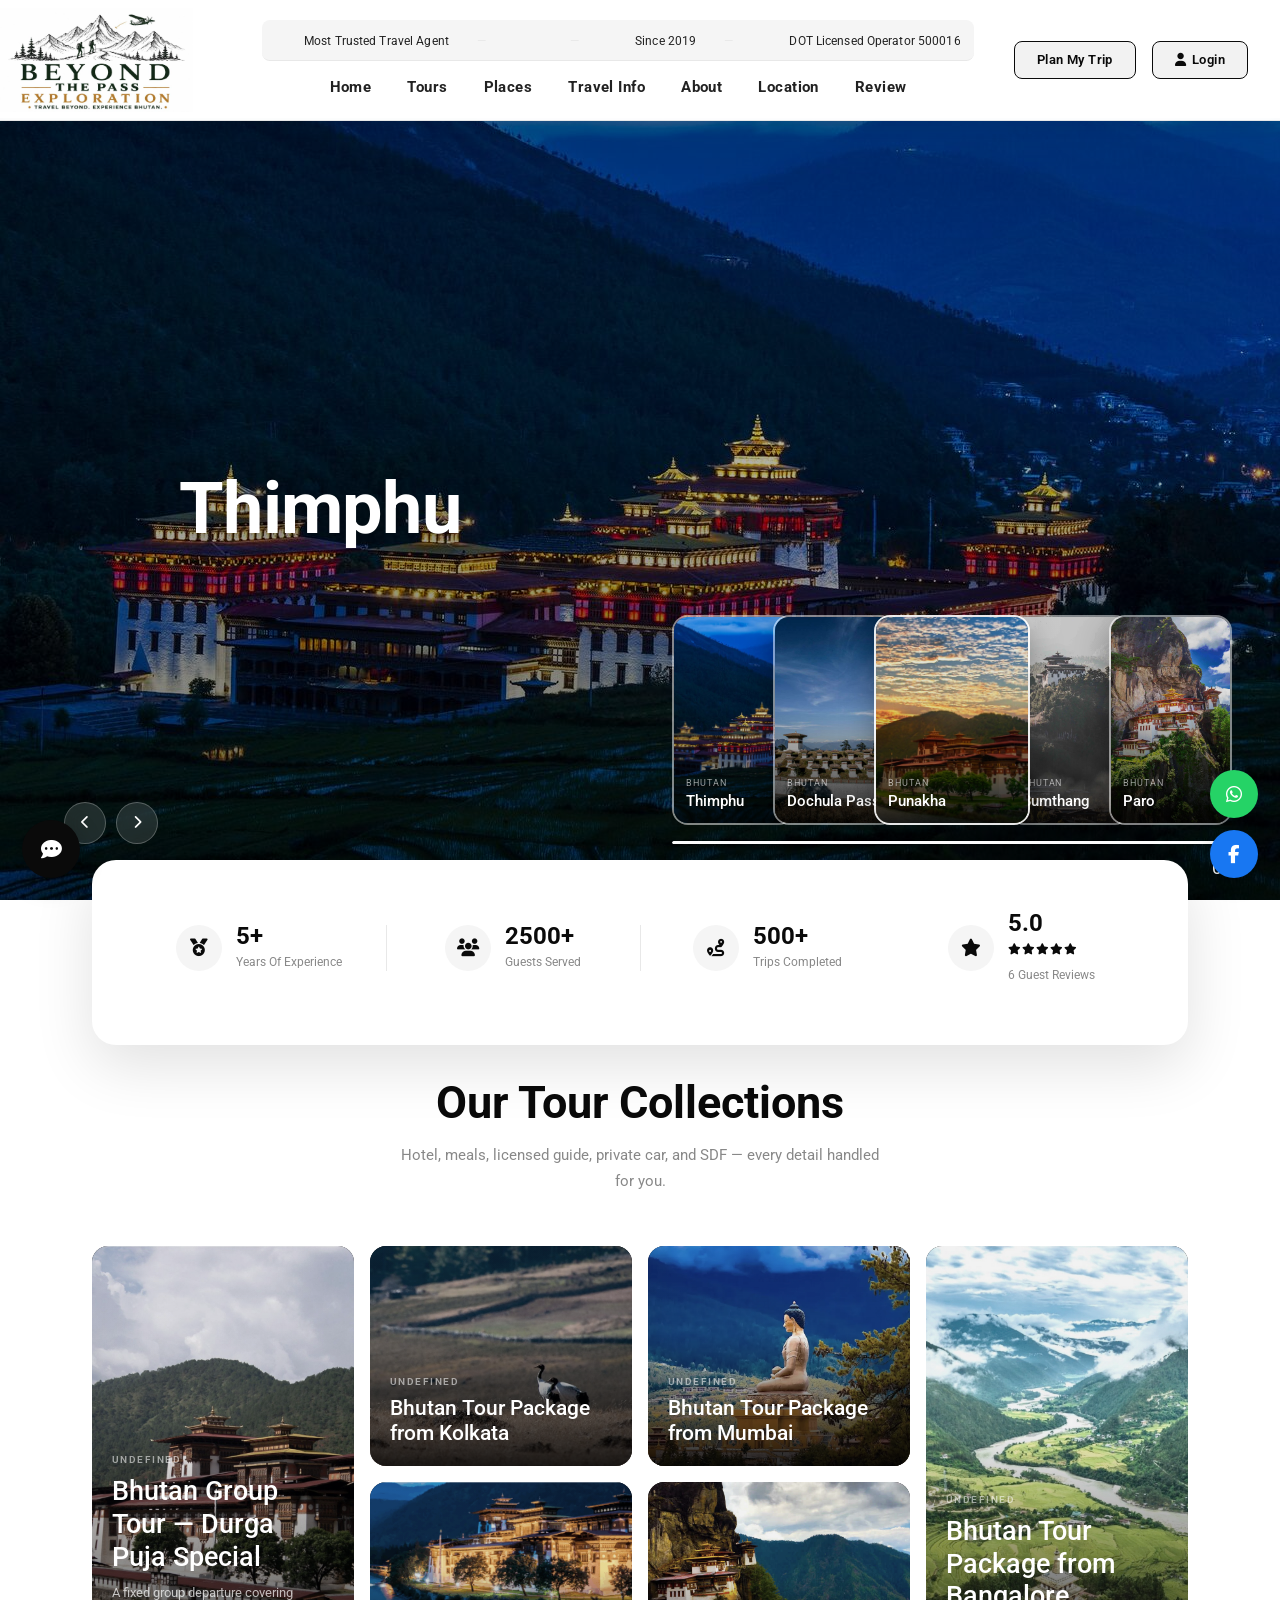
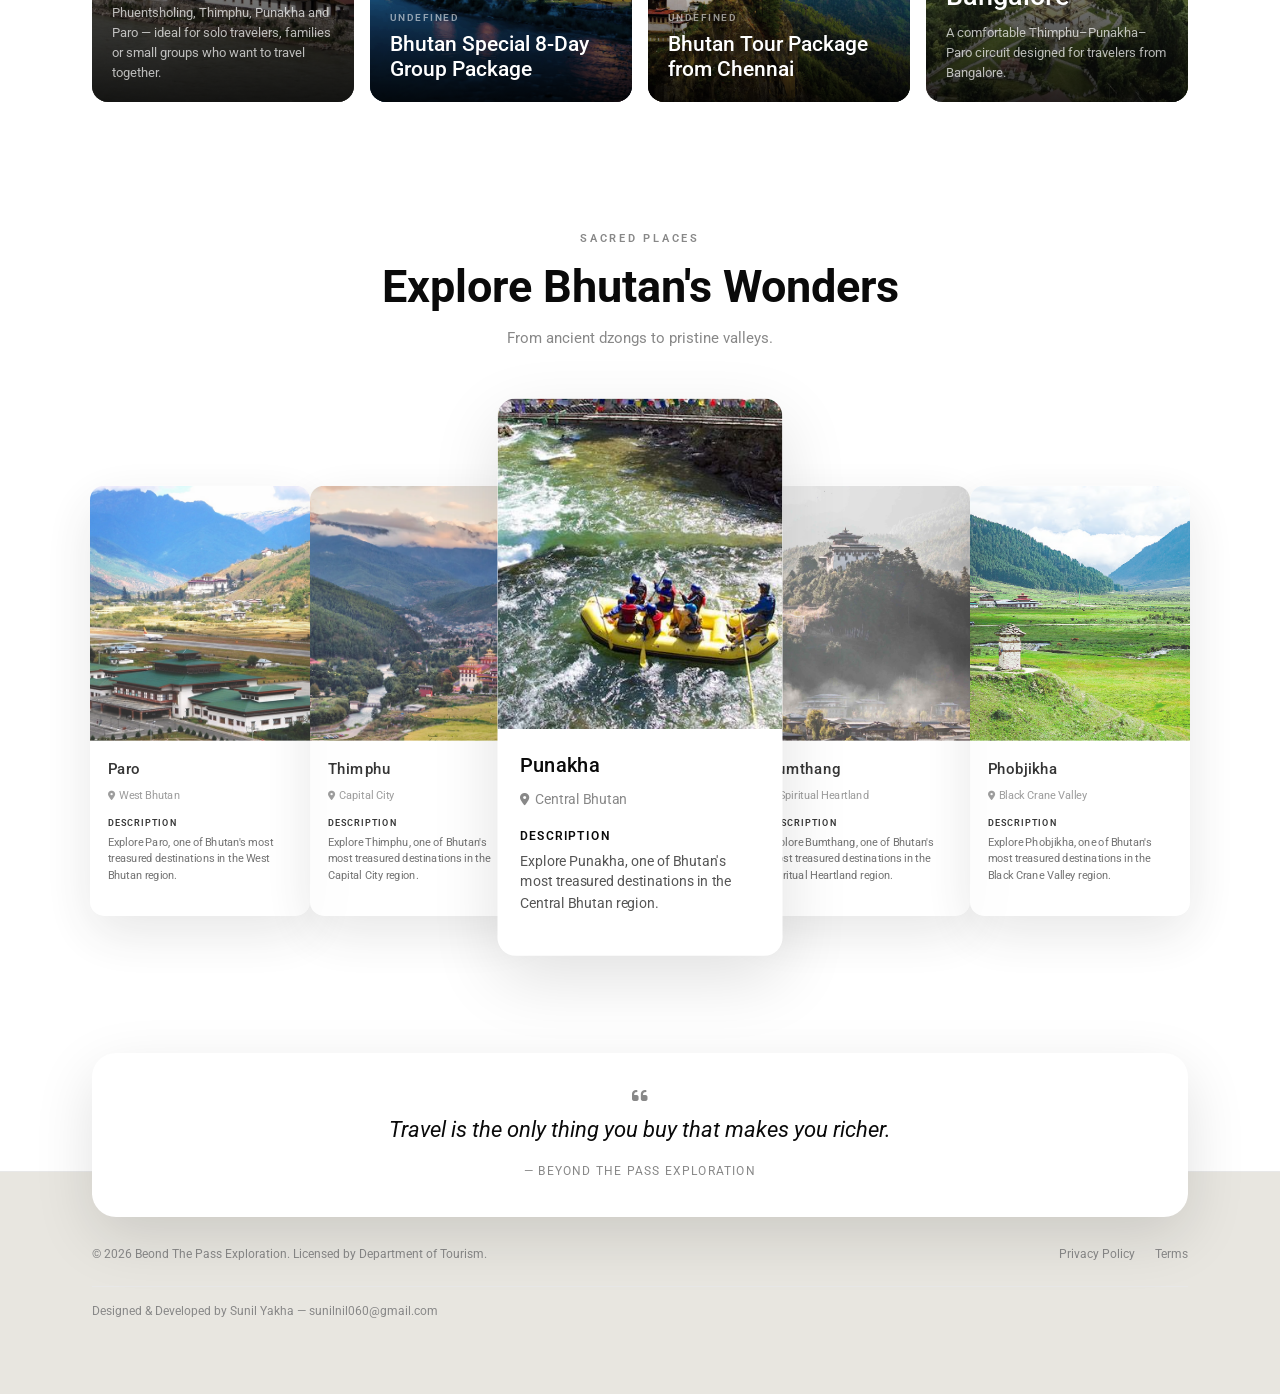
==== commit 9f62b682: "Update index.html" ====
--- a/index.html
+++ b/index.html
@@ -254,8 +254,6 @@
   
 
 
-
-
  
 <!-- QUOTE STRIP -->
 <div class="news-wrap">
@@ -272,7 +270,7 @@
   <footer class="footer">
     <div class="wrap">
       <div class="footer-bottom">
-        <p>© 2026 Beond The Pass Exploration. Licensed by Tourism Council of Bhutan.</p>
+        <p>© 2026 Beond The Pass Exploration. Licensed by Department of Tourism.</p>
         <div class="fb-links">
           <a href="#">Privacy Policy</a>
           <a href="#">Terms</a>
--- a/style.css
+++ b/style.css
@@ -16,24 +16,6 @@
   --white:     #ffffff;
 
   --accent:    #0a0a0a;
-  --accent-lt: #333333;/* =====================================================
-   RIDGE & VALLEY — BHUTAN TRAVEL
-   Black & White Minimalist Stylesheet
-   ===================================================== */
-
-:root {
-  --black:     #0a0a0a;
-  --black-2:   #111111;
-  --black-3:   #1a1a1a;
-  --dark:      #222222;
-  --mid:       #555555;
-  --muted:     #888888;
-  --light:     #cccccc;
-  --border:    #e8e8e8;
-  --off-white: #f5f5f5;
-  --white:     #ffffff;
-
-  --accent:    #0a0a0a;
   --accent-lt: #333333;
 
   --r:    8px;
@@ -177,6 +159,7 @@
 .hdr-inner {
   max-width: 100%; margin: 0; padding: 0 32px 0 0;
   display: flex; align-items: center; gap: 40px;
+  min-width: 0;
 }
 .logo        { display: flex; align-items: center; flex-shrink: 0; }
 .logo        { display: flex; align-items: center; gap: 14px; flex-shrink: 0; }
@@ -220,7 +203,7 @@
 .nav-a:hover             { color: var(--black); }
 .nav-a:hover::after      { width: 100%; }
 
-.hdr-right { display: flex; align-items: center; gap: 16px; flex-shrink: 0; position: relative; z-index: 5; }
+.hdr-right { display: flex; align-items: center; gap: 16px; flex-shrink: 0; position: relative; z-index: 5; margin-left: auto; }
 .hdr-btn {
   padding: 9px 22px;
   background: var(--black); color: var(--white);
@@ -240,7 +223,7 @@
    MOBILE NAV
 ════════════════════════════════════════════════════ */
 .mob-overlay {
-  display: none; position: fixed; inset: 0; z-index: 800;
+  display: none; position: fixed; inset: 0; z-index: 950;
   background: rgba(0,0,0,0.5);
 }
 .mob-overlay.open  { display: flex; justify-content: flex-end; }
@@ -1208,9 +1191,11 @@
   .nav, .hdr-btn { display: none !important; }
   .burger        { display: flex !important; }
   .wrap          { padding: 0 20px; }
-  .hdr-inner     { flex-wrap: nowrap; overflow: visible; }
-  .hdr-right     { flex-wrap: nowrap; gap: 10px; }
-  .login-popup-wrapper { flex-shrink: 0; }
+  .hdr-inner     { flex-wrap: nowrap; overflow: visible; padding-right: 12px; }
+  .hdr-right     { flex-wrap: nowrap; gap: 8px; }
+  .login-popup-wrapper { flex-shrink: 0; }
+  .hdr-login-btn { padding: 0 12px; gap: 0; }
+  .hdr-login-btn #loginBtnLabel { display: none; }
   .hdr-inner     { flex-wrap: nowrap; overflow: visible; }
   .hdr-right     { flex-wrap: nowrap; gap: 10px; }
   .login-popup-wrapper { flex-shrink: 0; }
@@ -1393,6 +1378,14 @@
   .hero-actions{ flex-direction: column; align-items: center; }
   .modal-grid  { grid-template-columns: 1fr; }
   .cg-right    { padding: 22px 18px; }
+
+  /* Extra-narrow phones: shrink header further so nothing overflows */
+  .logo-img       { height: 38px !important; width: 76px !important; }
+  .hdr-inner      { gap: 8px; padding-right: 10px; }
+  .hdr-right      { gap: 6px; }
+  .hdr-login-btn  { padding: 0 10px; height: 34px; }
+  .burger         { padding: 2px; }
+  .burger span    { width: 20px; }
 }
 /* Shared rule — both buttons, identical in every dimension */
 .hdr-btn,
@@ -1777,1581 +1770,3 @@
 #starPicker i.fa-regular.fa-star {
   color: #ccc; /* unselected stars stay neutral */
 }
-
-  --r:    8px;
-  --r-lg: 16px;
-  --r-xl: 24px;
-  --shadow:    0 20px 60px rgba(0,0,0,0.12);
-  --shadow-sm: 0 4px 20px rgba(0,0,0,0.07);
-  --t: 0.3s cubic-bezier(0.4, 0, 0.2, 1);
-
-  --ff-main: 'Roboto', system-ui, sans-serif;
-   --surface:   #efeee9;   /* trust bar, destinations, events section bg */
-  --footer-bg: #e8e6e0;   /* footer — distinct from surface & page white */
-  --btn-bg:    #f2f2f2;   /* default button fill, different from page white */
-
-}
-
-*, *::before, *::after { box-sizing: border-box; margin: 0; padding: 0; }
-html { scroll-behavior: smooth; font-size: 16px; }
-body {
-  font-family: var(--ff-main);
-  background: var(--white);
-  color: var(--black);
-  line-height: 1.7;
-  overflow-x: hidden;
-}
-img { max-width: 100%; display: block; }
-a   { text-decoration: none; color: inherit; }
-ul  { list-style: none; }
-button { cursor: pointer; border: none; background: none; font-family: inherit; }
-input, select, textarea { font-family: inherit; }
-
-.wrap    { max-width: 1160px; margin: 0 auto; padding: 0 32px; }
-.section { padding: 96px 0; }
-.hidden  { display: none !important; }
-
-/* ═══════════════════════════════════════════════════
-   PRELOADER
-════════════════════════════════════════════════════ */
-#preloader {
-  position: fixed; inset: 0; z-index: 99999;
-  background: var(--black);
-  display: flex; align-items: center; justify-content: center;
-  transition: opacity 0.8s ease, visibility 0.8s ease;
-}
-#preloader.gone { opacity: 0; visibility: hidden; }
-.pre-inner   { text-align: center; }
-.pre-logo {
-  font-family: var(--ff-display);
-  font-size: 2.8rem; font-weight: 400;
-  color: var(--white); letter-spacing: 0.02em;
-  margin-bottom: 28px;
-}
-.pre-logo span { font-style: italic; color: var(--light); }
-.pre-line {
-  width: 180px; height: 1px;
-  background: rgba(255,255,255,0.15);
-  margin: 0 auto 20px; overflow: hidden;
-}
-.pre-fill {
-  height: 100%; width: 0;
-  background: var(--white);
-  animation: preFill 2.2s ease forwards;
-}
-.pre-sub {
-  font-size: 0.7rem; letter-spacing: 0.3em;
-  text-transform: uppercase; color: rgba(255,255,255,0.35);
-}
-@keyframes preFill { from{width:0} to{width:100%} }
-
-/* ═══════════════════════════════════════════════════
-   TICKER BAR
-════════════════════════════════════════════════════ */
-/* ═══════════════════════════════════════════════════
-   TICKER BAR
-════════════════════════════════════════════════════ */
-:root { --header-h: 148px; --ticker-h: 0px; }
-
-@media (max-width: 768px) {
-  :root { --header-h: 104px; }
-}
-
-.hdr-middle {
-  flex: 1;
-  min-width: 0;
-  display: flex;
-  flex-direction: column;
-  justify-content: center;
-  gap: 8px;
-}
-
-.ticker-bar {
-  width: 100%;
-  overflow: hidden;
-  padding: 6px 14px;
-  margin-bottom: 6px;
-  background: var(--off-white);
-  border-radius: var(--r);
-  border-bottom: 1px solid var(--border);
-}
-.ticker-track { overflow: hidden; white-space: nowrap; }
-.ticker-content {
-  display: inline-flex; align-items: center;
-  animation: tickerScroll 32s linear infinite;
-  will-change: transform;
-}
-.ticker-content span {
-  display: inline-flex; align-items: center;
-  padding: 0 28px;
-  font-size: 0.72rem; color: var(--dark);
-  letter-spacing: 0.01em; white-space: nowrap;
-}
-.ticker-content span::after {
-  content: '—'; margin-left: 28px; color: var(--border);
-}
-.ticker-bar:hover .ticker-content { animation-play-state: paused; }
-
-@keyframes tickerScroll {
-  from { transform: translateX(0); }
-  to   { transform: translateX(-50%); }
-}
-
-@media (max-width: 900px) {
-  .hdr-middle { display: none; }
-}
-/* ═══════════════════════════════════════════════════
-   HEADER
-════════════════════════════════════════════════════ */
-#header {
-  position: fixed; top: 0; left: 0; right: 0; z-index: 900;
-  padding: 8px 0;
-  background: rgba(255,255,255,0.98);
-  backdrop-filter: blur(20px);
-  border-bottom: 1px solid var(--border);
-  box-shadow: 0 2px 20px rgba(0,0,0,0.06);
-  transition: var(--t);
-}
-#header.scrolled {
-  padding: 6px 0;
-  box-shadow: 0 4px 28px rgba(0,0,0,0.09);
-}
-.hdr-inner {
-  max-width: 100%; margin: 0; padding: 0 32px 0 0;
-  display: flex; align-items: center; gap: 40px;
-}
-.logo        { display: flex; align-items: center; flex-shrink: 0; }
-.logo        { display: flex; align-items: center; gap: 14px; flex-shrink: 0; }
-.logo-img {
-  height: 104px;
-  width: 208px;          /* logo is ~2:1 (w:h), scaled up to be legible */
-  max-width: none;
-  object-fit: contain;
-  object-position: left center;
-  flex-shrink: 0;
-  mix-blend-mode: multiply;
-}
-
-@media (max-width: 768px) {
-  .logo-img { height: 68px; width: 136px; }
-}
-.logo-text     { display: flex; flex-direction: column; line-height: 1; }
-.logo-name {
-  font-family: var(--ff-display);
-  font-size: 1.1rem; font-weight: 500;
-  color: var(--black); letter-spacing: 0.01em;
-}
-.logo-tag {
-  font-size: 0.6rem; letter-spacing: 0.2em;
-  text-transform: uppercase; color: var(--muted); margin-top: 3px;
-}
-
-.nav      { display: flex; align-items: center; gap: 36px; margin: 0 auto; }
-.nav-a {
-  font-size: 0.92rem; font-weight: 700; letter-spacing: 0.03em;
-  color: var(--dark);
-  position: relative; transition: color 0.25s;
-}
-.nav-a::after {
-  content: ''; position: absolute;
-  bottom: -4px; left: 0; width: 0; height: 2px;
-  background: var(--black); transition: width 0.3s ease;
-}
-.nav-a:hover             { color: var(--black); }
-.nav-a:hover::after      { width: 100%; }
-
-.hdr-right { display: flex; align-items: center; gap: 16px; flex-shrink: 0; position: relative; z-index: 5; }
-.hdr-btn {
-  padding: 9px 22px;
-  background: var(--black); color: var(--white);
-  font-size: 0.8rem; font-weight: 600; letter-spacing: 0.03em;
-  border-radius: var(--r); border: 1.5px solid var(--black);
-  transition: var(--t);
-}
-.hdr-btn:hover { background: var(--dark); }
-
-.burger { display: none; flex-direction: column; gap: 5px; padding: 4px; flex-shrink: 0; position: relative; z-index: 5; }
-.burger span { display: block; width: 22px; height: 1.5px; background: var(--black); border-radius: 2px; transition: var(--t); }
-.burger.open span:nth-child(1) { transform: translateY(6.5px) rotate(45deg); }
-.burger.open span:nth-child(2) { opacity: 0; }
-.burger.open span:nth-child(3) { transform: translateY(-6.5px) rotate(-45deg); }
-
-/* ═══════════════════════════════════════════════════
-   MOBILE NAV
-════════════════════════════════════════════════════ */
-.mob-overlay {
-  display: none; position: fixed; inset: 0; z-index: 800;
-  background: rgba(0,0,0,0.5);
-}
-.mob-overlay.open  { display: flex; justify-content: flex-end; }
-.mob-nav {
-  width: min(300px, 88vw);
-  background: var(--white); height: 100%;
-  padding: 32px 28px;
-  display: flex; flex-direction: column;
-  transform: translateX(100%);
-  transition: transform 0.4s cubic-bezier(0.4,0,0.2,1);
-  box-shadow: -10px 0 40px rgba(0,0,0,0.1);
-}
-.mob-overlay.open .mob-nav { transform: translateX(0); }
-.mob-close {
-  align-self: flex-end; width: 36px; height: 36px; border-radius: 50%;
-  background: var(--off-white); color: var(--dark);
-  display: flex; align-items: center; justify-content: center;
-  font-size: 0.9rem; margin-bottom: 32px; transition: var(--t);
-}
-.mob-close:hover { background: var(--black); color: var(--white); }
-.mob-logo {
-  font-family: var(--ff-display);
-  font-size: 1.5rem; color: var(--black); margin-bottom: 36px;
-}
-.mob-links { display: flex; flex-direction: column; flex: 1; }
-.mob-links a {
-  padding: 15px 0; border-bottom: 1px solid var(--border);
-  color: var(--mid); font-size: 0.97rem; transition: color 0.25s;
-}
-.mob-links a:hover { color: var(--black); }
-.mob-cta {
-  display: block; margin-top: 28px; padding: 13px 20px;
-  background: var(--black); color: var(--white);
-  font-size: 0.9rem; font-weight: 600; border-radius: var(--r);
-  text-align: center;
-}
-
-/* ═══════════════════════════════════════════════════
-   BUTTONS
-════════════════════════════════════════════════════ */
-.btn-primary {
-  display: inline-flex; align-items: center; gap: 8px;
-  padding: 13px 30px;
-  background: var(--btn-bg); color: var(--black);
-  font-weight: 600; font-size: 0.88rem; letter-spacing: 0.02em;
-  border-radius: var(--r); border: 2px solid var(--white);
-  border: 2px solid var(--black);
-
-  transition: var(--t);
-}
-.btn-primary:hover { background: var(--black); color: var(--white); }
-.btn-primary.dark { background: var(--btn-bg); color: var(--black); border-color: var(--black); }
-.btn-primary.dark:hover { background: var(--black); color: var(--white); }
-.btn-primary.full       { width: 100%; justify-content: center; }
-
-.btn-outline {
-  display: inline-flex; align-items: center; gap: 8px;
-  padding: 13px 30px;
-  background: var(--btn-bg); color: var(--black);
-  border: 1.5px solid var(--black);
-  font-weight: 500; font-size: 0.88rem;
-  border-radius: var(--r); border: 1.5px solid rgba(255,255,255,0.4);
-  transition: var(--t);
-}
-.btn-outline:hover { background: var(--black); color: var(--white); }
-.btn-outline-sm {
-  display: inline-flex; align-items: center;
-  padding: 8px 20px;
-  background: var(--btn-bg); color: var(--black);
-  border: 1.5px solid var(--black);
-  font-size: 0.8rem; font-weight: 500;
-  
-  border-radius: var(--r); transition: var(--t); flex-shrink: 0;
-}
-.btn-outline-sm:hover { background: var(--black); color: var(--white); }
-#tours {
-  padding-top: 32px;   /* was 96px via .section — override just for this section */
-}
-/* ═══════════════════════════════════════════════════
-   SECTION HEADINGS
-════════════════════════════════════════════════════ */
-.sec-label {
-  display: block; font-size: 0.68rem; font-weight: 600;
-  letter-spacing: 0.25em; text-transform: uppercase;
-  color: var(--muted); margin-bottom: 12px;
-}
-.sec-title {
-  font-family: var(--ff-display);
-  font-size: clamp(2rem, 4vw, 2.8rem);
-  font-weight: 700; line-height: 1.15;
-  color: var(--black); margin-bottom: 14px;
-}
-.sec-title em   { font-style: normal; font-weight: 700; }
-.sec-title.light{ color: var(--white); }
-.sec-desc { color: var(--muted); font-size: 0.95rem; max-width: 500px; }
-.sec-head { text-align: center; margin-bottom: 52px; }
-.sec-head .sec-desc { margin: 0 auto; }
-
-/* ═══════════════════════════════════════════════════
-   HERO — FILMSTRIP SLIDER
-════════════════════════════════════════════════════ */
-/* ═══════════════════════════════════════════════════
-   HERO — BASE
-════════════════════════════════════════════════════ */
-.hero {
-  position: relative;
-  margin-top: calc(var(--header-h) - 30px);
-  min-height: calc(100vh - var(--header-h) + 30px);
-  display: flex; flex-direction: column;
-  align-items: flex-start; justify-content: center;
-  overflow: hidden;
-}
-.hero-bg { position: absolute; inset: 0; }
-
-.hero-body {
-  position: absolute; z-index: 2;
-  left: 0;
-  top: 50%;
-  width: 50%;
-  transform: translateY(-50%);
-  text-align: center;
-  display: flex;
-  justify-content: center;
-  padding: 0 24px;
-}
-.hero-eyebrow {
-  font-size: 0.68rem; letter-spacing: 0.3em; text-transform: uppercase;
-  color: rgba(255,255,255,0.55); margin-bottom: 20px; display: block;
-}
-.hero-h1 {
-  font-family: var(--ff-display);
-  font-size: clamp(2.5rem, 6vw, 4.5rem);
-  font-weight: 700; color: var(--white);
-  line-height: 1; letter-spacing: -0.01em;
-}
-.hero-h1 em { font-style: italic; font-weight: 500; }
-.hero-p {
-  color: rgba(255,255,255,0.7);
-  font-size: 0.95rem; max-width: 400px; margin: 0 0 30px; line-height: 1.7;
-}
-.hero-actions { display: flex; gap: 12px; justify-content: flex-start; flex-wrap: wrap; }
-
-
-.hero-stats {
-  position: relative; z-index: 2;
-  align-self: flex-start;
-  margin-left: 64px;
-  display: flex; align-items: center;
-  background: rgba(255,255,255,0.1);
-  backdrop-filter: blur(16px);
-  border: 1px solid rgba(255,255,255,0.15);
-  border-radius: 999px;
-  padding: 13px 28px; gap: 0;
-  margin-top: 40px;
-  animation: fadeUp 1s ease 0.7s both;
-}
-@media (max-width: 900px) {
-  .hero-cards-wrap, .hero-nav, .hero-counter { display: none; }
-  .hero-body { width: 100%; left: 0; padding-left: 24px; padding-right: 24px; }
-}
-.hs { padding: 0 22px; text-align: center; }
-.hs-n {
-  font-family: var(--ff-display);
-  font-size: 1.6rem; color: var(--white); font-weight: 500; display: inline;
-}
-.hs > span:not(.hs-n) { font-size: 1rem; color: rgba(255,255,255,0.7); }
-.hs small {
-  display: block; font-size: 0.62rem; letter-spacing: 0.12em;
-  text-transform: uppercase; color: rgba(255,255,255,0.4); margin-top: 3px;
-}
-.hs-sep { width: 1px; height: 28px; background: rgba(255,255,255,0.15); }
-
-@keyframes fadeUp {
-  from { opacity: 0; transform: translateY(28px); }
-  to   { opacity: 1; transform: translateY(0); }
-}
-.hero-bg-slide {
-  position: absolute;
-  top: -40px; left: 0; right: 0; bottom: 0;
-  background-size: cover; background-position: center;
-  opacity: 0;
-  transform: scale(1.08);
-  transition: opacity 0.9s ease;
-}
-.hero-bg-slide.active {
-  opacity: 1;
-  animation: heroBgZoom 1.6s cubic-bezier(0.25,0.46,0.45,0.94) forwards;
-}
-@keyframes heroBgZoom {
-  from { transform: scale(1.08); }
-  to   { transform: scale(1); }
-}
-/* ═══════════════════════════════════════════════════
-   HERO CARDS — OVERLAPPING STACK
-════════════════════════════════════════════════════ */
-.hero-cards-wrap {
-  position: absolute; right: 48px; bottom: 56px; z-index: 4;
-  width: 46%; max-width: 560px;
-}
-.hero-cards {
-  position: relative;
-  overflow: hidden;
-  height: 210px;
-}
-.hero-cards-track {
-  display: flex;
-  align-items: stretch;
-  height: 100%;
-  will-change: transform;
-}
-.hero-cards-track.sliding {
-  transition: transform 0.7s cubic-bezier(0.65, 0, 0.35, 1);
-}
-.hero-card {
-  position: relative;
-  width: 150px; height: 100%;
-  border-radius: var(--r-lg);
-  overflow: hidden;
-  cursor: pointer;
-  margin-left: -22px;
-  border: 2px solid rgba(255,255,255,0.5);
-  box-shadow: 0 12px 32px rgba(0,0,0,0.35);
-  transition: transform 0.4s cubic-bezier(0.4,0,0.2,1);
-}
-.hero-card:first-child { margin-left: 0; }
-.hero-card:hover { transform: translateY(-6px); }
-.hero-card.is-active {
-  width: 190px;
-  z-index: 5;
-  border-color: rgba(255,255,255,0.9);
-}
-.hero-card img { width: 100%; height: 100%; object-fit: cover; display: block; }
-.hero-card-veil {
-  position: absolute; inset: 0;
-  background: linear-gradient(to top, rgba(0,0,0,0.85) 0%, rgba(0,0,0,0.1) 55%);
-}
-.hero-card-text {
-  position: absolute; left: 12px; right: 12px; bottom: 12px;
-}
-.hero-card-region {
-  font-size: 0.58rem; letter-spacing: 0.1em; text-transform: uppercase;
-  color: rgba(255,255,255,0.6); margin-bottom: 3px;
-}
-.hero-card-name {
-  font-family: var(--ff-display);
-  font-size: 0.92rem; line-height: 1.2; color: var(--white); font-weight: 500;
-}
-
-.hero-cards-progress {
-  margin-top: 16px;
-  height: 3px;
-  background: rgba(255,255,255,0.2);
-  border-radius: 999px;
-  overflow: hidden;
-}
-.hero-cards-progress-bar {
-  height: 100%; width: 0%;
-  background: var(--white);
-  border-radius: 999px;
-}
-.hero-cards-progress-bar.animating {
-  transition: width linear;
-}
-
-.hero-nav {
-  position: absolute; left: 64px; bottom: 56px; z-index: 4;
-  display: flex; gap: 10px;
-}
-.hero-nav-arrow {
-  width: 42px; height: 42px; border-radius: 50%;
-  background: rgba(255,255,255,0.12);
-  backdrop-filter: blur(8px);
-  border: 1px solid rgba(255,255,255,0.25);
-  color: var(--white); font-size: 0.85rem;
-  display: flex; align-items: center; justify-content: center;
-  transition: var(--t);
-}
-.hero-nav-arrow:hover { background: rgba(255,255,255,0.25); }
-
-.hero-counter {
-  position: absolute; right: 48px; bottom: 16px; z-index: 4;
-  font-family: var(--ff-display);
-  font-size: 1.1rem; color: var(--white);
-  text-shadow: 0 2px 8px rgba(0,0,0,0.4);
-}
-
-@media (max-width: 900px) {
-  .hero-cards-wrap, .hero-nav, .hero-counter { display: none; }
-}
-
-.hero-text-fade { transition: opacity 0.35s ease, transform 0.35s ease; }
-.hero-text-fade.out { opacity: 0; transform: translateY(10px); }
-
-@media (max-width: 900px) {
-  .hero-thumbs { display: none; }
-}
-.hero-overlay {
-  position: absolute; inset: 0;
-  background: linear-gradient(
-    to bottom,
-    rgba(0,0,0,0.45) 0%,
-    rgba(0,0,0,0.25) 35%,
-    rgba(0,0,0,0.65) 100%
-  );
-}
-.hero-h1, .hero-eyebrow, .hero-p {
-  text-shadow: 0 2px 12px rgba(0,0,0,0.35);
-}
-/* ═══════════════════════════════════════════════════
-   STATS CARD — overlaps hero bottom
-════════════════════════════════════════════════════ */
-.stats-card-wrap {
-  position: relative;
-  margin-top: -40px;   /* pulls card up over the hero image edge */
-  z-index: 5;
-}
-.stats-card {
-  background: var(--white);
-  border-radius: var(--r-xl);
-  box-shadow: var(--shadow);
-  display: flex;
-  align-items: center;
-  justify-content: space-between;
-  padding: 50px 40px 60px;   /* top 28px unchanged, bottom bumped to 60px */
-}
-.stat-item {
-  display: flex;
-  align-items: center;
-  gap: 14px;
-  flex: 1;
-  justify-content: center;
-}
-.stat-icon {
-  width: 46px; height: 46px;
-  border-radius: 50%;
-  background: var(--off-white);
-  color: var(--black);
-  display: flex; align-items: center; justify-content: center;
-  font-size: 1.1rem;
-  flex-shrink: 0;
-}
-.stat-text { display: flex; flex-direction: column; }
-.stat-text strong {
-  font-family: var(--ff-display);
-  font-size: 1.5rem;
-  color: var(--black);
-  line-height: 1.1;
-}
-.stat-text span {
-  font-size: 0.75rem;
-  color: var(--muted);
-  margin-top: 3px;
-  white-space: nowrap;
-}
-.stat-div { width: 1px; height: 46px; background: var(--border); flex-shrink: 0; }
-
-@media (max-width: 900px) {
-  .stats-card { flex-wrap: wrap; gap: 20px; padding: 24px; }
-  .stat-item { flex: 1 1 40%; justify-content: flex-start; }
-  .stat-div { display: none; }
-}
-@media (max-width: 640px) {
-  .stats-card-wrap { margin-top: -30px; }
-  .stat-item { flex: 1 1 100%; }
-}
-
-/* ═══════════════════════════════════════════════════
-   TOUR FILTERS
-════════════════════════════════════════════════════ */
-.filter-row {
-  display: flex; gap: 8px; justify-content: center;
-  flex-wrap: wrap; margin-bottom: 44px;
-}
-.fr-btn {
-  padding: 8px 22px; border-radius: 999px;
-  font-size: 0.8rem; font-weight: 500;
-  color: var(--muted);
-  border: 1.5px solid var(--border);
-  background: var(--white); transition: var(--t);
-}
-.fr-btn.active, .fr-btn:hover {
-  background: var(--black); border-color: var(--black); color: var(--white);
-}
-
-/* ═══════════════════════════════════════════════════
-   TOURS GRID
-════════════════════════════════════════════════════ */
-.tours-grid {
-  display: grid; grid-template-columns: repeat(3, 1fr); gap: 24px;
-}
-.tour-card {
-  background: var(--white); border-radius: var(--r-lg);
-  border: 1px solid var(--border); overflow: hidden;
-  transition: var(--t); cursor: pointer;
-}
-.tour-card:hover { transform: translateY(-8px); box-shadow: var(--shadow); border-color: transparent; }
-
-/* ── Tour card image container ── */
-.tc-img {
-  position: relative; height: 210px; overflow: hidden;
-  background: var(--off-white);
-}
-.tc-img img {
-  width: 100%; height: 100%; object-fit: cover;
-  transition: transform 0.6s ease; filter: grayscale(20%);
-  /* Fallback background shown if image is missing */
-  background: var(--off-white);
-}
-.tour-card:hover .tc-img img { transform: scale(1.07); filter: grayscale(0%); }
-/* Placeholder shown while image loads / if missing */
-.tc-img img[src=""],
-.tc-img img:not([src]) {
-  background: var(--off-white);
-}
-
-.tc-badge {
-  position: absolute; top: 12px; left: 12px;
-  padding: 4px 12px; border-radius: 4px;
-  font-size: 0.65rem; font-weight: 700; letter-spacing: 0.08em; text-transform: uppercase;
-  background: var(--black); color: var(--white);
-}
-.tc-fav {
-  position: absolute; top: 12px; right: 12px;
-  width: 30px; height: 30px; border-radius: 50%;
-  background: rgba(255,255,255,0.9);
-  display: flex; align-items: center; justify-content: center;
-  color: #bbb; font-size: 0.8rem; transition: var(--t);
-}
-.tc-fav:hover, .tc-fav.liked { color: #c0392b; background: var(--white); }
-
-.tc-body       { padding: 18px; }
-.tc-type       { font-size: 0.65rem; color: var(--muted); text-transform: uppercase; letter-spacing: 0.15em; font-weight: 600; margin-bottom: 6px; }
-.tc-body h3    { font-family: var(--ff-display); font-size: 1.2rem; color: var(--black); font-weight: 500; margin-bottom: 8px; line-height: 1.25; }
-.tc-body p     { font-size: 0.83rem; color: var(--mid); line-height: 1.6; margin-bottom: 14px; }
-.tc-meta       { display: flex; align-items: center; gap: 14px; font-size: 0.75rem; flex-wrap: wrap; margin-bottom: 14px; }
-.tc-meta span  { display: flex; align-items: center; gap: 4px; color: var(--muted); }
-.tc-meta i     { color: var(--dark); font-size: 0.7rem; }
-.tc-foot       { display: flex; align-items: center; justify-content: space-between; padding-top: 14px; border-top: 1px solid var(--border); }
-.tc-price small{ font-size: 0.68rem; color: var(--muted); display: block; }
-.tc-price strong{ font-family: var(--ff-display); font-size: 1.4rem; color: var(--black); line-height: 1; }
-.tc-book { background: var(--btn-bg); color: var(--black); border: 1.5px solid var(--black); }
-.tc-book:hover { background: var(--black); color: var(--white); }
-/* .tc-book.full { width: 100%; } */
-
-/* ═══════════════════════════════════════════════════
-   TOUR MOSAIC
-════════════════════════════════════════════════════ */
-.tour-mosaic {
-  display: grid;
-  grid-template-columns: repeat(4, 1fr);
-  grid-template-rows: repeat(2, 220px);
-  gap: 16px;
-}
-.tm-card {
-  position: relative;
-  border-radius: var(--r-lg);
-  overflow: hidden;
-  display: block;
-  cursor: pointer;
-  background: var(--black-2);
-}
-.tm-big { grid-row: span 2; }
-
-.tm-card img {
-  width: 100%; height: 100%;
-  object-fit: cover;
-  filter: grayscale(35%);
-  transition: transform 0.6s ease, filter 0.6s ease;
-}
-.tm-card:hover img { transform: scale(1.07); filter: grayscale(0%); }
-
-.tm-veil {
-  position: absolute; inset: 0;
-  background: linear-gradient(to top, rgba(0,0,0,0.85) 0%, rgba(0,0,0,0.05) 60%);
-}
-.tm-info {
-  position: absolute; left: 0; right: 0; bottom: 0;
-  padding: 20px;
-}
-.tm-type {
-  font-size: 0.62rem; letter-spacing: 0.15em; text-transform: uppercase;
-  color: rgba(255,255,255,0.55); margin-bottom: 6px; font-weight: 600;
-}
-.tm-name {
-  font-family: var(--ff-display);
-  font-size: 1.3rem; font-weight: 500; color: var(--white); line-height: 1.2;
-}
-.tm-big .tm-name { font-size: 1.7rem; }
-.tm-desc {
-  font-size: 0.8rem; color: rgba(255,255,255,0.7); line-height: 1.55;
-  margin-top: 10px; max-width: 260px;
-}
-
-@media (max-width: 1100px) {
-  .tour-mosaic { grid-template-columns: repeat(2, 1fr); grid-template-rows: repeat(3, 220px); }
-  .tm-big { grid-row: span 1; grid-column: span 2; }
-}
-@media (max-width: 640px) {
-  .tour-mosaic { grid-template-columns: 1fr; grid-template-rows: none; }
-  .tm-big { grid-column: span 1; }
-  .tm-card { height: 260px; }
-}
-/* ═══════════════════════════════════════════════════
-   DESTINATIONS — OVERLAPPING STACK
-════════════════════════════════════════════════════ */
-.dest-section { background: var(--white); padding: 32px 0 100px; }
-
-.dest-stack {
-  display: flex;
-  justify-content: center;
-  align-items: center;
-  padding: 40px 0 20px;
-}
-
-.dc-card {
-  flex: 0 0 250px;      /* was 220px — wider cards */
-  width: 250px;          /* was 220px */
-  margin-left: -30px;    /* was -46px — slightly less overlap since cards are now wider, keeps spacing balanced */
-  background: var(--white);
-  border-radius: var(--r-lg);
-  overflow: hidden;
-  box-shadow: var(--shadow);
-  cursor: pointer;
-  transform: scale(0.88) translateY(14px);
-  filter: blur(0.6px);   /* was 1.5px — much softer */
-  opacity: 0.82;          /* was 0.75 — slightly less dimmed too, pairs better with lighter blur */
-  z-index: 1;
-  transition: transform 0.4s ease, filter 0.4s ease, opacity 0.4s ease, z-index 0s;
-}
-
-.dest-stack:hover .dc-card {
-  transform: scale(0.88) translateY(14px);
-  filter: blur(0.6px);   /* match the new softer default */
-  opacity: 0.78;
-  z-index: 1;
-}
-.dc-card:first-child { margin-left: 0; }
-
-/* center card featured by default */
-.dc-card.is-featured {
-  transform: scale(1.14) translateY(-10px);
-  filter: blur(0);
-  opacity: 1;
-  z-index: 3;
-}
-
-/* when hovering the stack, blur everything down first... */
-
-/* ...then bring the actually-hovered card forward, overriding the above */
-.dest-stack:hover .dc-card:hover {
-  transform: scale(1.16) translateY(-14px);
-  filter: blur(0);
-  opacity: 1;
-  z-index: 5;
-}
-
-.dc-img { height: 290px; overflow: hidden; }
-.dc-img img { width: 100%; height: 100%; object-fit: cover; }
-
-.dc-body { padding: 18px 20px 20px; }
-.dc-name {
-  font-family: var(--ff-display);
-  font-size: 1.1rem; font-weight: 500; color: var(--black);
-  margin-bottom: 4px;
-}
-.dc-loc {
-  font-size: 0.76rem; color: var(--muted);
-  display: flex; align-items: center; gap: 5px; margin-bottom: 12px;
-}
-.dc-loc i { font-size: 0.68rem; }
-.dc-desc-label {
-  font-size: 0.66rem; font-weight: 600; text-transform: uppercase;
-  letter-spacing: 0.08em; color: var(--black); margin-bottom: 4px;
-}
-.dc-desc { font-size: 0.78rem; color: var(--mid); line-height: 1.5; margin-bottom: 16px; }
-
-.dc-foot {
-  display: flex; align-items: flex-end; justify-content: space-between;
-  border-top: 1px solid var(--border); padding-top: 12px;
-}
-.dc-foot-label { font-size: 0.64rem; color: var(--muted); margin-bottom: 3px; }
-.dc-foot-val { font-family: var(--ff-display); font-size: 1.05rem; color: var(--black); }
-.dc-fly-btn {
-  width: 34px; height: 34px; border-radius: 50%;
-  background: var(--black); color: var(--white);
-  display: flex; align-items: center; justify-content: center;
-  font-size: 0.78rem; flex-shrink: 0;
-}
-
-@media (max-width: 1100px) {
-  .dc-card { flex: 0 0 195px; width: 195px; margin-left: -24px; }  /* was 170px / -34px */
-  .dc-img { height: 220px; }  /* was 200px */
-}
-@media (max-width: 768px) {
-  .dest-stack { flex-wrap: wrap; padding: 24px 0; }
-  .dc-card { flex: 0 0 46%; width: 46%; margin-left: 0; margin: 6px; transform: none; filter: none; opacity: 1; }
-  .dc-card.is-featured, .dest-stack:hover .dc-card:hover { transform: scale(1.03); }
-  .dc-img { height: 140px; }
-}
-
-/* ═══════════════════════════════════════════════════
-   REVIEWS — CONTINUOUS SLIDER (5 visible)
-════════════════════════════════════════════════════ */
-.reviews-sec { background: var(--white); overflow: hidden; padding: 32px 0 100px; }
-
-.rv-carousel {
-  position: relative;
-  max-width: 1160px;
-  margin: 0 auto;
-  padding: 20px 0;
-  overflow: hidden;
-  cursor: grab;
-  touch-action: pan-y;
-}
-.rv-carousel.dragging { cursor: grabbing; }
-.rv-carousel::before,
-.rv-carousel::after {
-  content: '';
-  position: absolute; top: 0; bottom: 0; width: 80px;
-  z-index: 5; pointer-events: none;
-}
-.rv-carousel::before { left: 0; background: linear-gradient(to right, var(--white), rgba(255,255,255,0)); }
-.rv-carousel::after  { right: 0; background: linear-gradient(to left, var(--white), rgba(255,255,255,0)); }
-
-.rv-track {
-  display: flex;
-  align-items: stretch;
-  gap: 20px;
-  width: max-content;
-  will-change: transform;
-}
-
-.rv-card {
-  flex: 0 0 210px;
-  width: 210px;
-  background: var(--off-white);
-  border: 1px solid var(--border);
-  border-radius: var(--r-lg);
-  padding: 26px 20px 22px;
-  text-align: center;
-  transition: border-color 0.25s, box-shadow 0.25s;
-}
-.rv-card:hover { border-color: var(--dark); box-shadow: var(--shadow-sm); }
-
-.rv-avatar {
-  width: 60px; height: 60px; border-radius: 50%;
-  object-fit: cover; margin: 0 auto 14px;
-  filter: grayscale(25%);
-  pointer-events: none;
-}
-.rv-card-stars { color: var(--dark); font-size: 0.68rem; letter-spacing: 2px; margin-bottom: 10px; }
-.rv-card-text {
-  font-family: var(--ff-display);
-  font-size: 0.85rem; font-style: italic;
-  color: var(--black); line-height: 1.55; margin-bottom: 14px;
-}
-.rv-card-name { font-weight: 600; color: var(--black); font-size: 0.78rem; }
-.rv-card-trip { font-size: 0.68rem; color: var(--muted); margin-top: 2px; }
-
-@media (max-width: 1100px) {
-  .rv-card { flex: 0 0 190px; width: 190px; }
-}
-@media (max-width: 640px) {
-  .rv-card { flex: 0 0 220px; width: 220px; }
-}
-/* ═══════════════════════════════════════════════════
-   EVENTS
-════════════════════════════════════════════════════ */
-.events-sec { background: var(--surface); padding: 60px 0; border-top: 1px solid var(--border); }
-.ev-head {
-  display: flex; align-items: center; justify-content: space-between;
-  margin-bottom: 28px; flex-wrap: wrap; gap: 16px;
-}
-.ev-head h3 { font-family: var(--ff-display); font-size: 1.5rem; color: var(--black); font-weight: 400; }
-.ev-head h3 span { color: var(--mid); font-style: italic; }
-.events-row { display: grid; grid-template-columns: repeat(5, 1fr); gap: 12px; }
-.ev-card {
-  background: var(--white);
-  border: 1px solid var(--border);
-  border-radius: var(--r-lg); padding: 18px 16px;
-  cursor: pointer; transition: var(--t);
-}
-.ev-card:hover { background: var(--off-white); border-color: var(--black); transform: translateY(-3px); }
-.ev-date { font-size: 0.62rem; color: var(--muted); letter-spacing: 0.12em; text-transform: uppercase; margin-bottom: 8px; font-weight: 600; }
-.ev-name { font-family: var(--ff-display); font-size: 1rem; color: var(--black); font-weight: 500; line-height: 1.3; margin-bottom: 6px; }
-.ev-loc  { font-size: 0.72rem; color: var(--muted); display: flex; align-items: center; gap: 4px; }
-.ev-loc i { font-size: 0.65rem; }
-/* ═══════════════════════════════════════════════════
-   CONTACT
-════════════════════════════════════════════════════ */
-.contact-sec  { background: var(--off-white); }
-.contact-grid { display: grid; grid-template-columns: 1fr 1.3fr; gap: 80px; align-items: start; }
-.cg-p         { color: var(--mid); font-size: 0.95rem; margin-bottom: 32px; line-height: 1.7; }
-.cg-info      { display: flex; flex-direction: column; gap: 18px; margin-bottom: 28px; }
-.cgi-row      { display: flex; align-items: flex-start; gap: 14px; }
-.cgi-row > i {
-  width: 38px; height: 38px; flex-shrink: 0;
-  background: var(--black); color: var(--white);
-  border-radius: 8px; display: flex; align-items: center; justify-content: center;
-  font-size: 0.9rem;
-}
-.cgi-row strong { display: block; font-size: 0.82rem; font-weight: 600; color: var(--black); margin-bottom: 3px; }
-.cgi-row p      { font-size: 0.82rem; color: var(--muted); }
-.cg-socials     { display: flex; gap: 8px; }
-.cg-socials a {
-  width: 36px; height: 36px; border-radius: 50%;
-  background: var(--white); border: 1.5px solid var(--border);
-  display: flex; align-items: center; justify-content: center;
-  font-size: 0.82rem; color: var(--muted); transition: var(--t);
-}
-.cg-socials a:hover { background: var(--black); border-color: var(--black); color: var(--white); transform: translateY(-2px); }
-.cg-right {
-  background: var(--white); border-radius: var(--r-xl); padding: 36px;
-  box-shadow: var(--shadow-sm); border: 1px solid var(--border);
-}
-.contact-form h3 {
-  font-family: var(--ff-display);
-  font-size: 1.6rem; font-weight: 500; color: var(--black); margin-bottom: 22px;
-}
-.cf-row  { display: grid; grid-template-columns: 1fr 1fr; gap: 14px; }
-.cf-g    { margin-bottom: 14px; }
-.cf-g label {
-  display: block; font-size: 0.65rem; font-weight: 600;
-  letter-spacing: 0.12em; text-transform: uppercase;
-  color: var(--muted); margin-bottom: 7px;
-}
-.cf-g input, .cf-g select, .cf-g textarea {
-  width: 100%; padding: 11px 14px;
-  border: 1.5px solid var(--border); border-radius: var(--r);
-  font-size: 0.88rem; color: var(--black); background: var(--off-white);
-  transition: border-color 0.25s; resize: vertical;
-  -webkit-appearance: none; appearance: none;
-}
-.cf-g input:focus, .cf-g select:focus, .cf-g textarea:focus {
-  outline: none; border-color: var(--black);
-  box-shadow: 0 0 0 3px rgba(0,0,0,0.06);
-}
-.cf-msg { margin-top: 10px; font-size: 0.82rem; color: #2e7d52; text-align: center; font-weight: 500; }
-
-/* ═══════════════════════════════════════════════════
-   FOOTER
-════════════════════════════════════════════════════ */
-.footer { background: var(--footer-bg); padding: 50px 0; border-top: 1px solid var(--border); }
-.footer-top {
-  display: grid; grid-template-columns: 1.5fr 1fr 1fr 1fr; gap: 48px;
-  padding-bottom: 52px; border-bottom: 1px solid var(--border);
-}
-.footer-logo { font-family: var(--ff-display); font-size: 1.4rem; color: var(--black); display: block; margin-bottom: 14px; }
-.ft-brand p { color: var(--mid); font-size: 0.82rem; line-height: 1.7; max-width: 260px; margin-bottom: 22px; }
-.ft-socials { display: flex; gap: 8px; }
-.ft-socials a {
-  width: 32px; height: 32px; border-radius: 50%;
-  background: var(--white); border: 1px solid var(--border);
-  display: flex; align-items: center; justify-content: center;
-  font-size: 0.8rem; color: var(--muted); transition: var(--t);
-}
-.ft-socials a:hover { background: var(--black); color: var(--white); border-color: var(--black); }
-.ft-col h5 { color: var(--black); font-size: 0.82rem; font-weight: 600; margin-bottom: 18px; letter-spacing: 0.04em; }
-.ft-col ul { display: flex; flex-direction: column; gap: 10px; }
-.ft-col ul a { color: var(--mid); font-size: 0.8rem; transition: color 0.25s; }
-.ft-col ul a:hover { color: var(--black); }
-.footer-bottom {
-  display: flex; align-items: center; justify-content: space-between;
-  padding: 22px 0; flex-wrap: wrap; gap: 10px;
-}
-.footer-bottom p { color: var(--muted); font-size: 0.75rem; }
-.fb-links { display: flex; gap: 20px; }
-.fb-links a { color: var(--muted); font-size: 0.75rem; transition: color 0.25s; }
-.fb-links a:hover { color: var(--black); }
-/* ═══════════════════════════════════════════════════
-   BACK TO TOP
-════════════════════════════════════════════════════ */
-.btt {
-  position: fixed;
-  right: 22px;
-  bottom: 190px;   /* pushed up above the 3 social icons + spacing */
-  z-index: 999;
-  /* ...keep your existing btt styles below this */
-}
-.btt:hover { background: var(--black); color: var(--white); }
-
-/* ═══════════════════════════════════════════════════
-   MODAL
-════════════════════════════════════════════════════ */
-.modal-overlay {
-  position: fixed; inset: 0; z-index: 2000;
-  background: rgba(0,0,0,0.7); backdrop-filter: blur(6px);
-  display: flex; align-items: center; justify-content: center;
-  padding: 24px;
-  opacity: 0; visibility: hidden; transition: var(--t);
-}
-.modal-overlay.open { opacity: 1; visibility: visible; }
-
-.modal-box {
-  background: var(--white);
-  border-radius: 0;
-  width: 100%; max-width: 1180px;
-  height: 100%; max-height: 92vh;
-  overflow: hidden;
-  display: flex; flex-direction: column;
-  position: relative;
-  transform: scale(0.96) translateY(14px);
-  transition: var(--t);
-}
-.modal-overlay.open .modal-box { transform: scale(1) translateY(0); }
-
-.modal-close {
-  position: absolute; top: 18px; right: 18px; z-index: 30;
-  width: 38px; height: 38px; border-radius: 50%;
-  background: rgba(255,255,255,0.95); color: var(--black);
-  display: flex; align-items: center; justify-content: center;
-  font-size: 0.9rem; box-shadow: 0 4px 16px rgba(0,0,0,0.15);
-  transition: var(--t);
-}
-.modal-close:hover { background: var(--black); color: var(--white); }
-
-/* #modalBody is the scrollable "page" inside the frame */
-#modalBody { flex: 1; overflow-y: auto; }
-
-/* ── Gallery header ── */
-.mt-gallery { position: relative; height: 340px; overflow: hidden; background: var(--off-white); }
-.mt-gallery img { width: 100%; height: 100%; object-fit: cover; }
-.mt-gallery-nav {
-  position: absolute; inset: 0; display: flex; align-items: center; justify-content: space-between;
-  padding: 0 16px; pointer-events: none;
-}
-.mt-gallery-nav button {
-  pointer-events: all;
-  width: 40px; height: 40px; border-radius: 50%;
-  background: rgba(255,255,255,0.85); color: var(--black);
-  display: flex; align-items: center; justify-content: center;
-  transition: var(--t);
-}
-.mt-gallery-nav button:hover { background: var(--white); }
-.mt-gallery-tag {
-  position: absolute; bottom: 16px; left: 24px;
-  background: rgba(10,10,10,0.7); color: var(--white);
-  font-size: 0.72rem; letter-spacing: 0.1em; text-transform: uppercase;
-  padding: 6px 14px; border-radius: 999px;
-}
-
-/* ── Title block ── */
-.mt-head { padding: 26px 32px 0; }
-.mt-type { font-size: 0.68rem; color: var(--muted); text-transform: uppercase; letter-spacing: 0.18em; font-weight: 600; margin-bottom: 8px; }
-.mt-head h2 { font-family: var(--ff-display); font-size: 1.9rem; font-weight: 500; color: var(--black); margin-bottom: 10px; }
-.mt-meta { display: flex; align-items: center; gap: 16px; flex-wrap: wrap; margin-bottom: 6px; }
-.mt-meta span { display: flex; align-items: center; gap: 6px; font-size: 0.82rem; color: var(--mid); }
-.mt-meta i { color: var(--black); font-size: 0.75rem; }
-.mt-tagline { font-size: 0.9rem; color: var(--mid); font-style: italic; margin-top: 6px; }
-
-/* ── Tabs ── */
-.mt-tabs { display: flex; gap: 4px; margin: 22px 32px 0; border-bottom: 1px solid var(--border); }
-.mt-tab {
-  padding: 12px 18px; font-size: 0.85rem; font-weight: 600; color: var(--muted);
-  border-bottom: 2px solid transparent; margin-bottom: -1px; transition: var(--t);
-}
-.mt-tab.active, .mt-tab:hover { color: var(--black); border-bottom-color: var(--black); }
-
-/* ── Body layout: content + sticky sidebar ── */
-.mt-body { display: grid; grid-template-columns: 1fr 320px; gap: 40px; padding: 28px 32px 40px; align-items: start; }
-.mt-panel { display: none; }
-.mt-panel.active { display: block; }
-.mt-panel h4 { font-family: var(--ff-display); font-size: 1.15rem; font-weight: 500; color: var(--black); margin: 22px 0 10px; }
-.mt-panel h4:first-child { margin-top: 0; }
-.mt-panel p { font-size: 0.9rem; color: var(--mid); line-height: 1.75; margin-bottom: 12px; }
-.mt-chips { display: flex; flex-wrap: wrap; gap: 8px; margin-bottom: 8px; }
-.mt-chips span { background: var(--off-white); border: 1px solid var(--border); border-radius: 999px; padding: 6px 14px; font-size: 0.78rem; color: var(--dark); }
-
-/* Itinerary accordion */
-.mt-day { border: 1px solid var(--border); border-radius: var(--r-lg); margin-bottom: 12px; overflow: hidden; }
-.mt-day-head { display: flex; align-items: center; gap: 14px; padding: 16px 18px; cursor: pointer; background: var(--off-white); }
-.mt-day-num {
-  font-family: var(--ff-display); font-style: italic; font-size: 0.85rem;
-  color: var(--white); background: var(--black);
-  width: 30px; height: 30px; border-radius: 50%;
-  display: flex; align-items: center; justify-content: center; flex-shrink: 0;
-}
-.mt-day-head strong { font-size: 0.92rem; color: var(--black); flex: 1; }
-.mt-day-head i { color: var(--muted); font-size: 0.8rem; transition: transform 0.25s; }
-.mt-day.open .mt-day-head i { transform: rotate(180deg); }
-.mt-day-body { max-height: 0; overflow: hidden; transition: max-height 0.35s ease; }
-.mt-day.open .mt-day-body { max-height: 900px; }
-.mt-day-inner { padding: 4px 18px 20px; }
-.mt-day-inner p { font-size: 0.85rem; }
-.mt-day-inner .mt-label { font-size: 0.68rem; text-transform: uppercase; letter-spacing: 0.1em; color: var(--muted); font-weight: 600; margin: 12px 0 6px; }
-
-/* Payment & cancellation lists */
-.mt-panel ul { margin: 0 0 16px; padding-left: 0; list-style: none; }
-.mt-panel ul li { position: relative; padding-left: 20px; font-size: 0.88rem; color: var(--mid); line-height: 1.6; margin-bottom: 8px; }
-.mt-panel ul li::before { content: ''; position: absolute; left: 0; top: 9px; width: 6px; height: 6px; border-radius: 50%; background: var(--black); }
-
-/* ── Sidebar ── */
-.mt-side { position: sticky; top: 0; border: 1px solid var(--border); border-radius: var(--r-lg); padding: 24px; background: var(--off-white); }
-.mt-price-label { font-size: 0.68rem; text-transform: uppercase; letter-spacing: 0.14em; color: var(--muted); }
-.mt-price { font-family: var(--ff-display); font-size: 2rem; color: var(--black); margin: 4px 0 2px; }
-.mt-price small { font-size: 0.8rem; font-weight: 400; color: var(--muted); }
-.mt-price-note { font-size: 0.75rem; color: var(--muted); margin-bottom: 18px; }
-.mt-book-btn { background: var(--btn-bg); color: var(--black); border: 1.5px solid var(--black); }
-.mt-book-btn:hover { background: var(--black); color: var(--white); }
-.mt-side h5 { font-size: 0.78rem; text-transform: uppercase; letter-spacing: 0.1em; color: var(--black); margin: 18px 0 10px; }
-.mt-side h5:first-of-type { margin-top: 0; }
-.mt-side ul { list-style: none; margin: 0; padding: 0; }
-.mt-side ul li { display: flex; gap: 8px; font-size: 0.82rem; color: var(--mid); margin-bottom: 8px; line-height: 1.5; }
-.mt-side ul.mt-yes li i { color: #2e7d52; font-size: 0.8rem; margin-top: 2px; }
-.mt-side ul.mt-no li i { color: #c0392b; font-size: 0.8rem; margin-top: 2px; }
-
-.mt-side-img {
-  width: 100%;
-  height: 220px;
-  background: var(--white);
-  border: 1px solid var(--border);
-  border-radius: var(--r);
-  overflow: hidden;
-  margin-bottom: 28px;
-}
-.mt-side-img img {
-  width: 100%;
-  height: 100%;
-  object-fit: cover;
-  display: block;
-}
-.more-tours-btn { background: var(--btn-bg); color: var(--black); border-color: var(--black); }
-.more-tours-btn:hover { background: var(--black); color: var(--white); }
-@media (max-width: 900px) {
-  .mt-body { grid-template-columns: 1fr; }
-  .mt-side { position: static; }
-}
-@media (max-width: 768px) {
-  .modal-overlay { padding: 0; align-items: flex-end; }
-  .modal-box { max-width: 100%; height: 100%; max-height: 100%; border-radius: 0; }
-  .mt-gallery { height: 220px; }
-  .mt-head, .mt-tabs, .mt-body { padding-left: 20px; padding-right: 20px; }
-  .mt-head h2 { font-size: 1.5rem; }
-}
-
-/* ═══════════════════════════════════════════════════
-   FADE ANIMATION
-════════════════════════════════════════════════════ */
-.fade-in {
-  opacity: 0; transform: translateY(22px);
-  transition: opacity 0.6s ease, transform 0.6s ease;
-}
-.fade-in.visible { opacity: 1; transform: translateY(0); }
-.more-tours {
-  text-align: center;
-  margin-top: 40px;
-}
-.more-tours:hover{ background: var(--dark); transform: translateY(-3px);
-  
-}
-/* ═══════════════════════════════════════════════════
-   RESPONSIVE
-════════════════════════════════════════════════════ */
-@media (max-width: 1100px) {
-  .tours-grid   { grid-template-columns: repeat(2, 1fr); }
-  .dest-grid    { grid-template-columns: repeat(2, 1fr); }
-  .dest-card-big{ grid-column: span 1; }
-  .cars-grid    { grid-template-columns: repeat(2, 1fr); }
-  .footer-top   { grid-template-columns: 1fr 1fr; gap: 36px; }
-  .events-row   { grid-template-columns: repeat(3, 1fr); }
-  .services-split { grid-template-columns: 1fr; gap: 48px; }
-  .contact-grid { grid-template-columns: 1fr; gap: 48px; }
-}
-@media (max-width: 768px) {
-  .nav, .hdr-btn { display: none !important; }
-  .burger        { display: flex !important; }
-  .wrap          { padding: 0 20px; }
-  .section       { padding: 72px 0; }
-  .hero-stats    { flex-direction: column; border-radius: var(--r-xl); padding: 16px 28px; }
-  .hs-sep        { width: 60px; height: 1px; }
-  .trust-inner   { flex-direction: column; gap: 8px; }
-  .trust-div     { display: none; }
-  .tours-grid    { grid-template-columns: 1fr; }
-  .dest-grid     { grid-template-columns: 1fr 1fr; }
-  .cars-grid     { grid-template-columns: 1fr; }
-  .reviews-grid  { grid-template-columns: 1fr; }
-  .events-row    { grid-template-columns: repeat(2, 1fr); }
-  .sv-grid       { grid-template-columns: 1fr; }
-  .cf-row        { grid-template-columns: 1fr; }
-  .footer-top    { grid-template-columns: 1fr; gap: 28px; }
-  .footer-bottom { flex-direction: column; text-align: center; }
-  .ev-head       { flex-direction: column; align-items: flex-start; }
-}
-@media (max-width: 520px) {
-  .dest-grid   { grid-template-columns: 1fr; }
-  .events-row  { grid-template-columns: 1fr; }
-  .hero-h1     { font-size: 2.6rem; }
-  .hero-actions{ flex-direction: column; align-items: center; }
-  .modal-grid  { grid-template-columns: 1fr; }
-  .cg-right    { padding: 22px 18px; }
-}
-/* Shared rule — both buttons, identical in every dimension */
-.hdr-btn,
-.hdr-login-btn {
-  display: inline-flex;
-  align-items: center;
-  justify-content: center;
-  gap: 6px;
-  height: 38px;
-  padding: 0 22px;
-  box-sizing: border-box;
-  background: var(--btn-bg);
-  color: var(--black);
-  font-family: inherit;
-  font-size: 0.8rem;
-  font-weight: 600;
-  letter-spacing: 0.03em;
-  line-height: 1;
-  border: 1.5px solid var(--black);
-  border-radius: var(--r);
-  cursor: pointer;
-  text-decoration: none;
-  transition: var(--t);
-}
-.hdr-btn:hover,
-.hdr-login-btn:hover {
-  background: var(--black);
-  color: var(--white);
-}
-
-/* ═══════════════════════════════════════════════════
-   LOGIN POPUP
-════════════════════════════════════════════════════ */
-.login-popup-wrapper { position: relative; }
-
-.login-popup {
-  display: none;
-  position: absolute;
-  top: calc(100% + 12px);
-  right: 0;
-  width: 310px;
-  background: #fff;
-  border-radius: 14px;
-  box-shadow: 0 8px 40px rgba(0,0,0,0.16);
-  padding: 22px 22px 18px;
-  z-index: 9999;
-  border: 1px solid rgba(0,0,0,0.07);
-}
-.login-popup.open { display: block; }
-
-.popup-arrow {
-  position: absolute;
-  top: -7px; right: 20px;
-  width: 14px; height: 14px;
-  background: #fff;
-  border-left: 1px solid rgba(0,0,0,0.07);
-  border-top: 1px solid rgba(0,0,0,0.07);
-  transform: rotate(45deg);
-}
-
-/* Tabs */
-.lp-tabs { display: flex; border-bottom: 1px solid #eee; margin-bottom: 16px; }
-.lp-tab {
-  flex: 1; background: none; border: none; padding: 9px;
-  font-size: 13px; cursor: pointer; color: #888;
-  border-bottom: 2px solid transparent;
-  font-family: inherit; transition: 0.2s;
-}
-.lp-tab.active { color: #0a0a0a; border-bottom-color: #0a0a0a; font-weight: 600; }
-
-/* Facebook button */
-.fb-login-btn {
-  width: 100%; background: #1877f2; color: #fff;
-  border: none; border-radius: 8px; padding: 10px;
-  font-size: 13px; cursor: pointer; font-weight: 500;
-  display: flex; align-items: center; justify-content: center; gap: 8px;
-  font-family: inherit; transition: background 0.2s;
-}
-.fb-login-btn:hover { background: #166fe5; }
-.fb-login-btn:disabled { opacity: 0.6; cursor: not-allowed; }
-
-/* Divider */
-.lp-or { display: flex; align-items: center; gap: 10px; margin: 12px 0; color: #bbb; font-size: 11px; }
-.lp-or::before, .lp-or::after { content: ''; flex: 1; height: 1px; background: #eee; }
-
-/* Fields */
-.lp-field { margin-bottom: 10px; }
-.lp-field input {
-  width: 100%; box-sizing: border-box;
-  border: 1.5px solid #e0e0e0; border-radius: 8px;
-  padding: 10px 12px; font-size: 13px; font-family: inherit;
-  outline: none; transition: border-color 0.2s; background: #fafafa;
-}
-.lp-field input:focus { border-color: #0a0a0a; background: #fff; }
-.lp-field input.error { border-color: #e53935; }
-
-/* Password toggle */
-.lp-pw-wrap { position: relative; }
-.lp-pw-wrap input { padding-right: 38px; }
-.lp-eye {
-  position: absolute; right: 10px; top: 50%; transform: translateY(-50%);
-  background: none; border: none; cursor: pointer;
-  color: #aaa; font-size: 13px; padding: 2px;
-}
-.lp-eye:hover { color: #555; }
-
-/* Error messages */
-.lp-err { font-size: 11px; color: #e53935; display: block; margin-top: 3px; min-height: 14px; }
-
-/* Password strength */
-.lp-strength { height: 3px; background: #eee; border-radius: 99px; margin-top: 5px; overflow: hidden; }
-.lp-strength-bar { height: 100%; width: 0; border-radius: 99px; transition: width 0.3s, background 0.3s; }
-
-/* Forgot link */
-.lp-forgot { display: block; text-align: right; font-size: 11px; color: #888; margin: -4px 0 12px; text-decoration: none; }
-.lp-forgot:hover { color: #0a0a0a; }
-
-/* Submit button */
-.lp-submit { background: var(--btn-bg); color: var(--black); border: 1.5px solid var(--black); }
-.lp-submit:hover { background: var(--black); color: var(--white); }
-.lp-submit:disabled { opacity: 0.5; cursor: not-allowed; }
-
-/* Switch link */
-.lp-switch { text-align: center; font-size: 12px; color: #888; margin-top: 12px; }
-.lp-switch a { color: #0a0a0a; font-weight: 600; text-decoration: none; }
-
-/* Status message */
-.lp-status { font-size: 12px; text-align: center; margin-top: 8px; min-height: 16px; font-weight: 500; }
-.lp-status.success { color: #2e7d52; }
-.lp-status.error   { color: #e53935; }
-
-/* Logged-in panel */
-.lp-user-avatar {
-  width: 52px; height: 52px; border-radius: 50%;
-  background: #0a0a0a; color: #fff;
-  font-size: 1.3rem; font-weight: 600;
-  display: flex; align-items: center; justify-content: center;
-  margin: 0 auto 10px;
-}
-.lp-user-name  { text-align: center; font-weight: 600; font-size: 15px; color: #0a0a0a; margin-bottom: 3px; }
-.lp-user-email { text-align: center; font-size: 12px; color: #888; margin-bottom: 18px; }
-.lp-logout-btn { background: #f5f5f5; color: #0a0a0a; }
-.lp-logout-btn:hover { background: #e0e0e0; }
-
-/* ═══════════════════════════════════════════════════
-   FLOATING SOCIAL ICONS
-════════════════════════════════════════════════════ */
-.float-social {
-  position: fixed;
-  right: 22px;
-  bottom: 22px;
-  z-index: 1000;
-  display: flex;
-  flex-direction: column;
-  gap: 12px;
-}
-.float-social-btn {
-  width: 48px; height: 48px;
-  border-radius: 50%;
-  display: flex; align-items: center; justify-content: center;
-  color: var(--white);
-  font-size: 1.15rem;
-  box-shadow: 0 6px 20px rgba(0,0,0,0.22);
-  transition: var(--t);
-}
-.float-social-btn:hover { transform: translateY(-3px) scale(1.06); }
-
-.fs-whatsapp  { background: #25d366; }
-.fs-instagram {
-  background: radial-gradient(circle at 30% 110%,
-    #fdf497 0%, #fdf497 5%, #fd5949 45%, #d6249f 60%, #285AEB 90%);
-}
-.fs-facebook  { background: #1877f2; }
-
-@media (max-width: 640px) {
-  .float-social { right: 14px; bottom: 14px; gap: 10px; }
-  .float-social-btn { width: 42px; height: 42px; font-size: 1rem; }
-}
-
-/* ═══════════════════════════════════════════════════
-   QUOTE STRIP — overlaps footer top edge
-════════════════════════════════════════════════════ */
-.news-wrap {
-  position: relative;
-  z-index: 6;
-  margin-bottom: -46px;
-}
-.news-box {
-  background: var(--white);
-  border-radius: var(--r-xl);
-  box-shadow: var(--shadow);
-  padding: 34px 40px;
-  text-align: center;
-}
-.news-quote-icon {
-  font-size: 1.1rem;
-  color: var(--muted);
-  margin-bottom: 10px;
-  display: block;
-}
-.news-quote-text {
-  font-family: var(--ff-display);
-  font-style: italic;
-  font-size: 1.4rem;
-  color: var(--black);
-  line-height: 1.4;
-  max-width: 640px;
-  margin: 0 auto 10px;
-}
-.news-quote-sub {
-  font-size: 0.75rem;
-  letter-spacing: 0.1em;
-  text-transform: uppercase;
-  color: var(--muted);
-}
-
-@media (max-width: 640px) {
-  .news-box { padding: 26px 22px; border-radius: var(--r-lg); }
-  .news-quote-text { font-size: 1.1rem; }
-  .news-wrap { margin-bottom: -30px; }
-}
-
-/* ═══════════════════════════════════════════════════
-   CHATBOT WIDGET
-════════════════════════════════════════════════════ */
-.chat-widget {
-  position: fixed;
-  left: 22px;
-  bottom: 22px;
-  z-index: 1000;
-}
-.chat-toggle {
-  width: 58px; height: 58px;
-  border-radius: 50%;
-  background: var(--black);
-  color: var(--white);
-  font-size: 1.3rem;
-  display: flex; align-items: center; justify-content: center;
-  box-shadow: 0 6px 24px rgba(0,0,0,0.28);
-  transition: var(--t);
-}
-.chat-toggle:hover { transform: translateY(-3px); background: var(--dark); }
-
-.chat-window {
-  position: absolute;
-  bottom: 74px; left: 0;
-  width: 340px;
-  max-height: 480px;
-  background: var(--white);
-  border-radius: var(--r-xl);
-  box-shadow: var(--shadow);
-  border: 1px solid var(--border);
-  display: flex; flex-direction: column;
-  overflow: hidden;
-  opacity: 0; visibility: hidden; transform: translateY(14px) scale(0.97);
-  transition: var(--t);
-}
-.chat-window.open { opacity: 1; visibility: visible; transform: translateY(0) scale(1); }
-
-.chat-header {
-  background: var(--black);
-  color: var(--white);
-  padding: 16px 18px;
-  display: flex; align-items: center; gap: 12px;
-  flex-shrink: 0;
-}
-.chat-header-avatar {
-  width: 36px; height: 36px; border-radius: 50%;
-  background: rgba(255,255,255,0.15);
-  display: flex; align-items: center; justify-content: center;
-  font-size: 0.9rem; flex-shrink: 0;
-}
-.chat-header strong { display: block; font-size: 0.88rem; }
-.chat-header span { display: block; font-size: 0.7rem; color: rgba(255,255,255,0.55); margin-top: 1px; }
-
-.chat-body {
-  flex: 1; overflow-y: auto;
-  padding: 16px;
-  display: flex; flex-direction: column; gap: 10px;
-  background: var(--off-white);
-  min-height: 240px; max-height: 320px;
-}
-.chat-msg {
-  max-width: 82%;
-  padding: 10px 14px;
-  border-radius: 14px;
-  font-size: 0.83rem;
-  line-height: 1.5;
-}
-.chat-msg.bot {
-  background: var(--white);
-  border: 1px solid var(--border);
-  color: var(--black);
-  align-self: flex-start;
-  border-bottom-left-radius: 4px;
-}
-.chat-msg.user {
-  background: var(--black);
-  color: var(--white);
-  align-self: flex-end;
-  border-bottom-right-radius: 4px;
-}
-.chat-msg ul { margin: 6px 0 0 16px; }
-.chat-msg li { margin-bottom: 3px; }
-
-.chat-quick {
-  display: flex; flex-wrap: wrap; gap: 6px;
-  padding: 10px 14px;
-  border-top: 1px solid var(--border);
-  flex-shrink: 0;
-}
-.chat-quick button {
-  padding: 6px 12px;
-  font-size: 0.72rem;
-  border: 1px solid var(--border);
-  border-radius: 999px;
-  color: var(--mid);
-  background: var(--white);
-  transition: var(--t);
-}
-.chat-quick button:hover { background: var(--black); color: var(--white); border-color: var(--black); }
-
-.chat-input-row {
-  display: flex; gap: 8px;
-  padding: 12px 14px;
-  border-top: 1px solid var(--border);
-  flex-shrink: 0;
-}
-.chat-input-row input {
-  flex: 1;
-  padding: 10px 14px;
-  border: 1.5px solid var(--border);
-  border-radius: var(--r);
-  font-size: 0.82rem;
-}
-.chat-input-row input:focus { outline: none; border-color: var(--black); }
-.chat-input-row button {
-  width: 40px; height: 40px; border-radius: var(--r);
-  background: var(--black); color: var(--white);
-  display: flex; align-items: center; justify-content: center;
-  flex-shrink: 0; transition: var(--t);
-}
-.chat-input-row button:hover { background: var(--dark); }
-
-@media (max-width: 480px) {
-  .chat-window { width: calc(100vw - 32px); left: 0; }
-  .chat-widget { left: 16px; bottom: 16px; }
-}
-.chat-suggestions {
-  display: flex; flex-direction: column; gap: 6px;
-  align-self: flex-start; max-width: 82%;
-}
-.chat-suggestions button {
-  text-align: left;
-  padding: 8px 12px;
-  font-size: 0.78rem;
-  border: 1px solid var(--border);
-  border-radius: 10px;
-  background: var(--white);
-  color: var(--black);
-  transition: var(--t);
-}
-.chat-suggestions button:hover:not(:disabled) { background: var(--black); color: var(--white); border-color: var(--black); }
-.chat-suggestions button:disabled { opacity: 0.4; cursor: default; }
-
-.google-login-btn {
-  width: 100%; background: #fff; color: #3c4043;
-  border: 1.5px solid #dadce0; border-radius: 8px; padding: 10px;
-  font-size: 13px; cursor: pointer; font-weight: 500;
-  display: flex; align-items: center; justify-content: center; gap: 8px;
-  font-family: inherit; transition: background 0.2s, border-color 0.2s;
-  margin-top: 8px;
-}
-.google-login-btn:hover { background: #f7f8f8; border-color: #c6c6c6; }
-.google-login-btn:disabled { opacity: 0.6; cursor: not-allowed; }
-.google-login-btn i { color: #4285F4; }
-
-#starPicker i.fa-star,
-#starPicker i.fa-solid.fa-star {
-  color: #d4af37; /* golden */
-}
-#starPicker i.fa-regular.fa-star {
-  color: #ccc; /* unselected stars stay neutral */
-}
